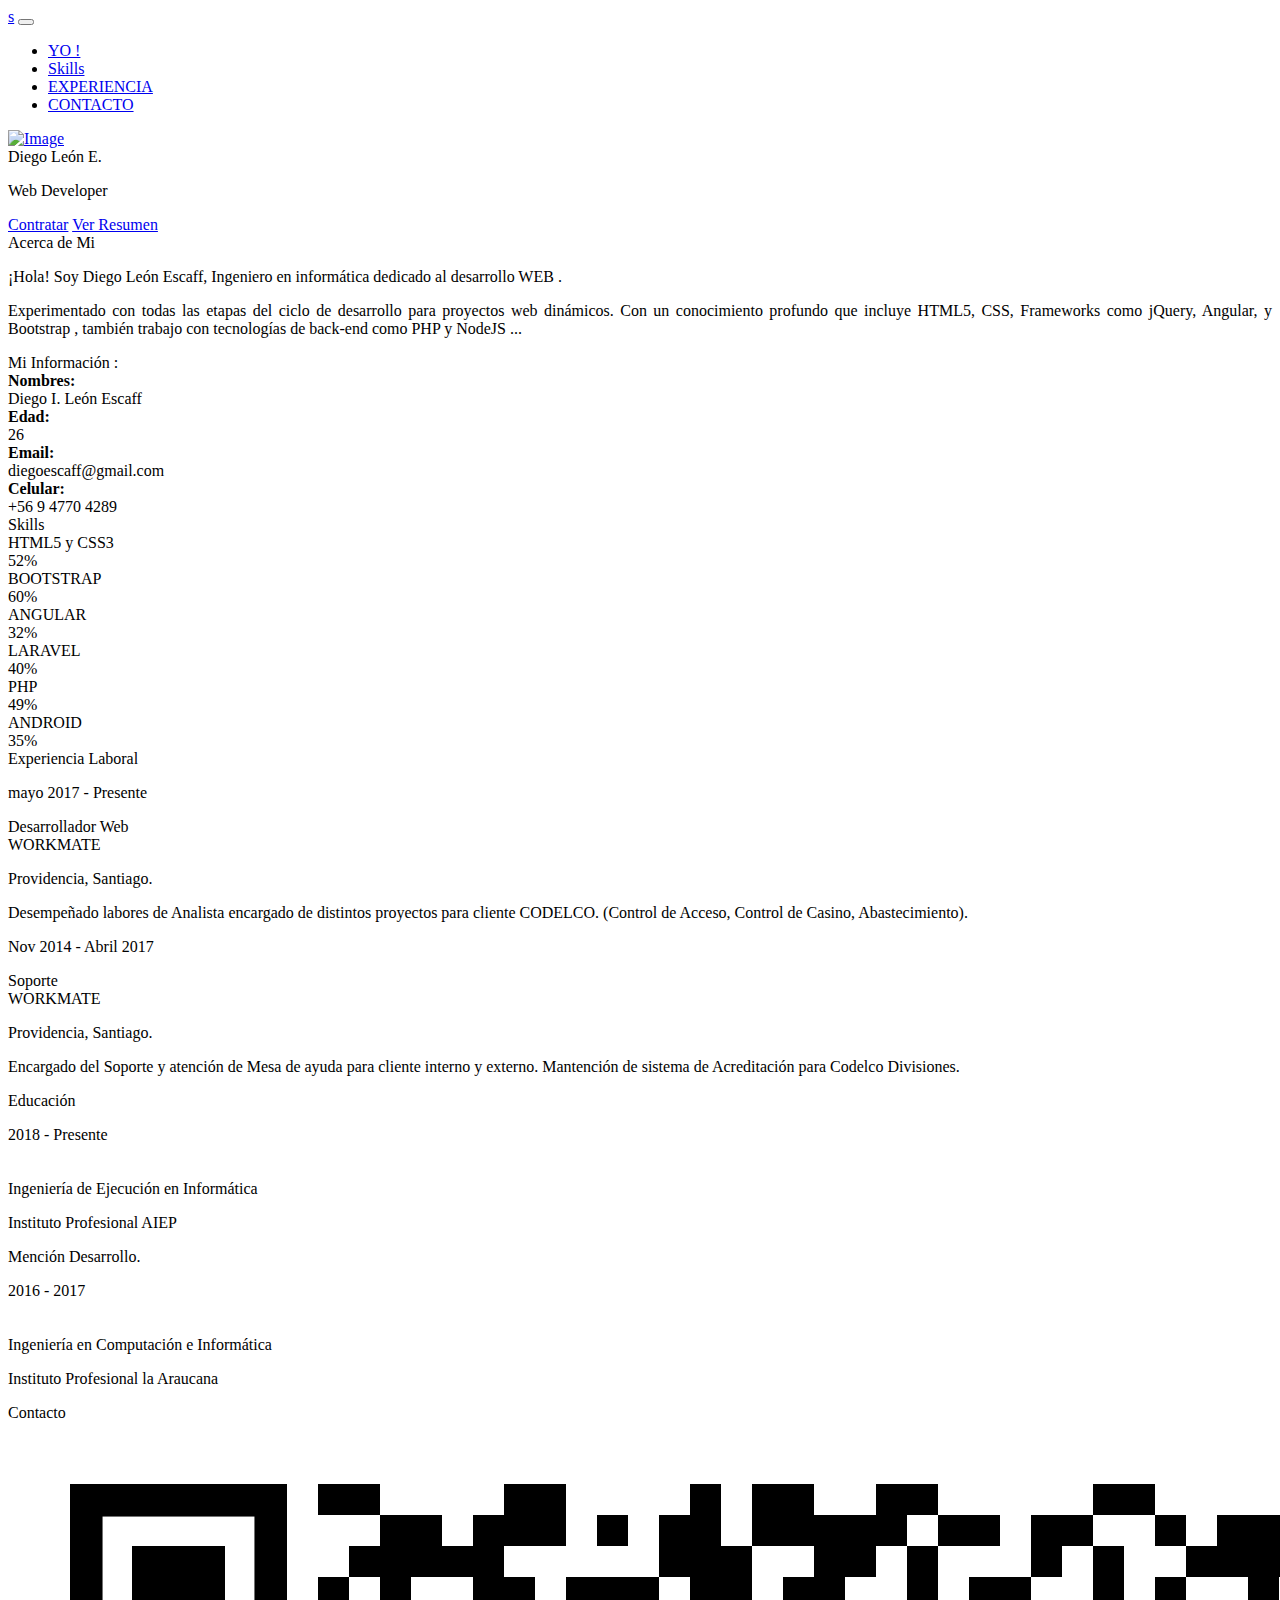
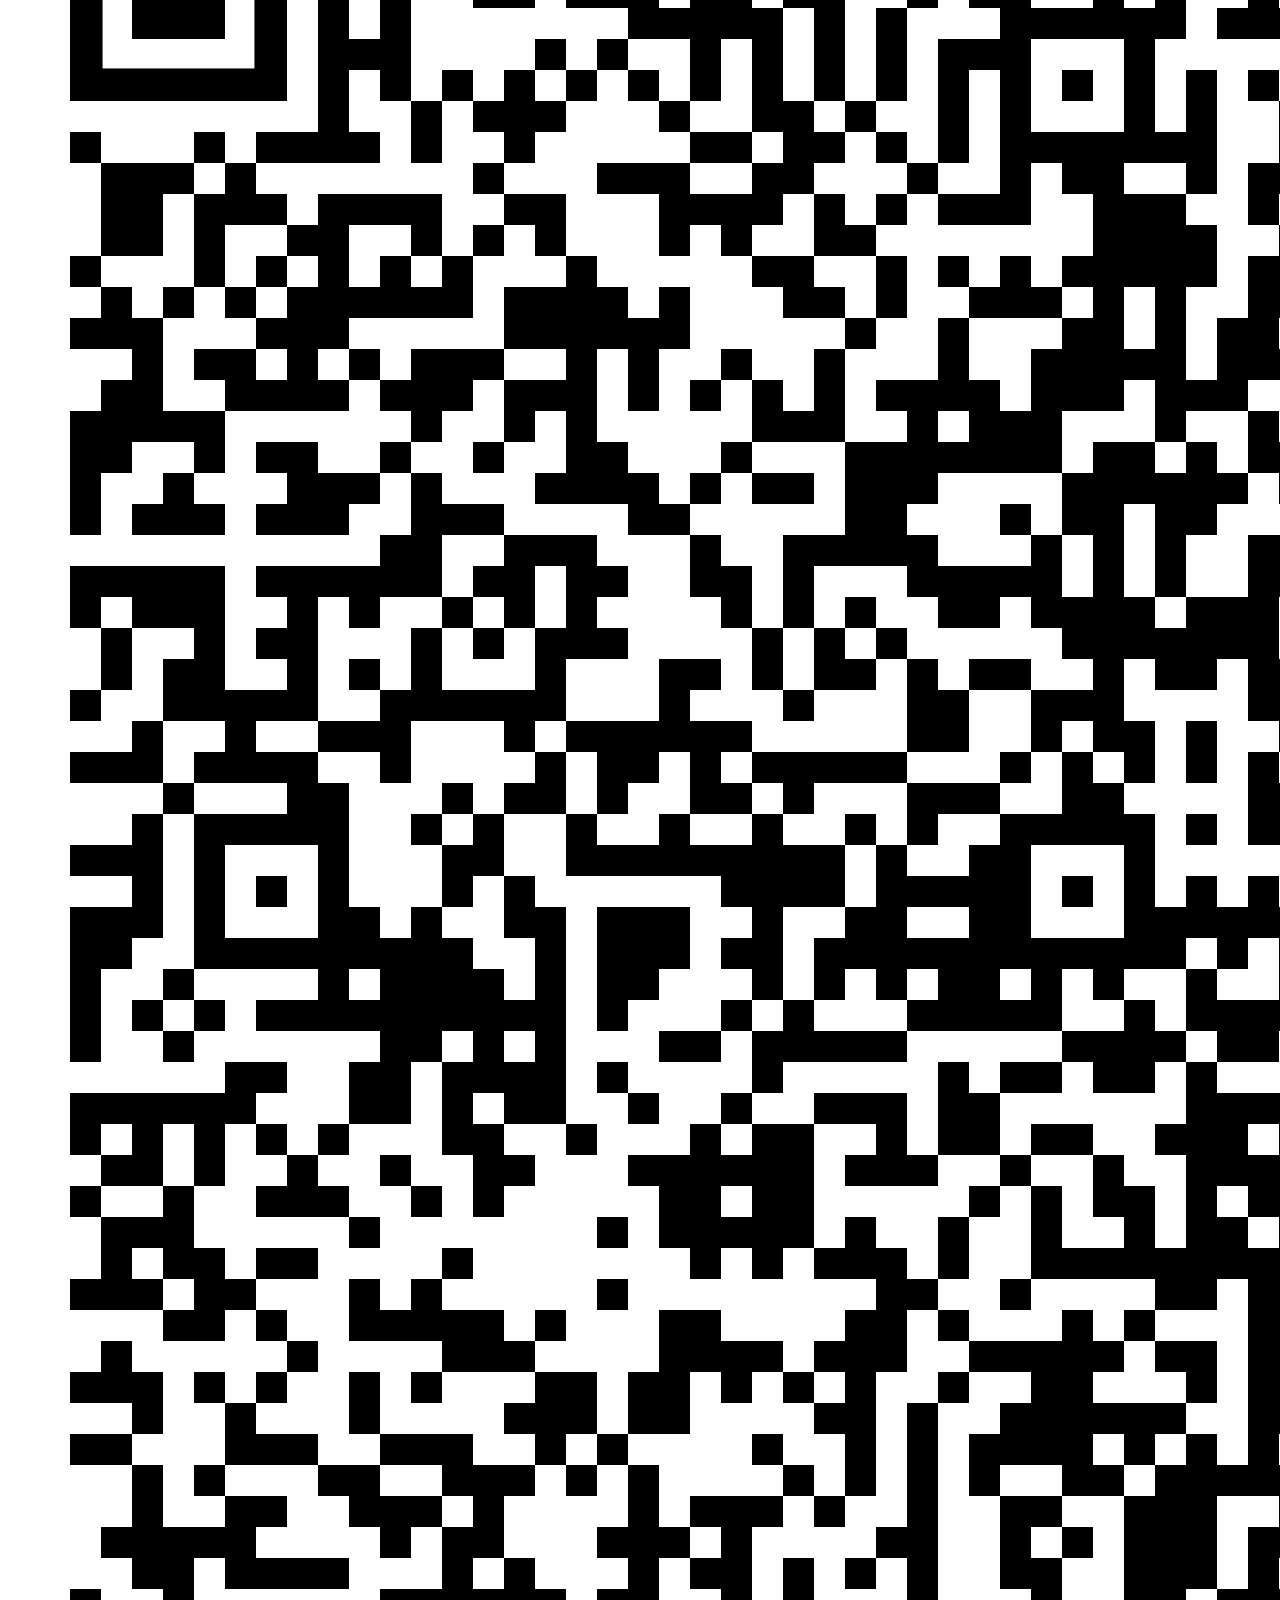
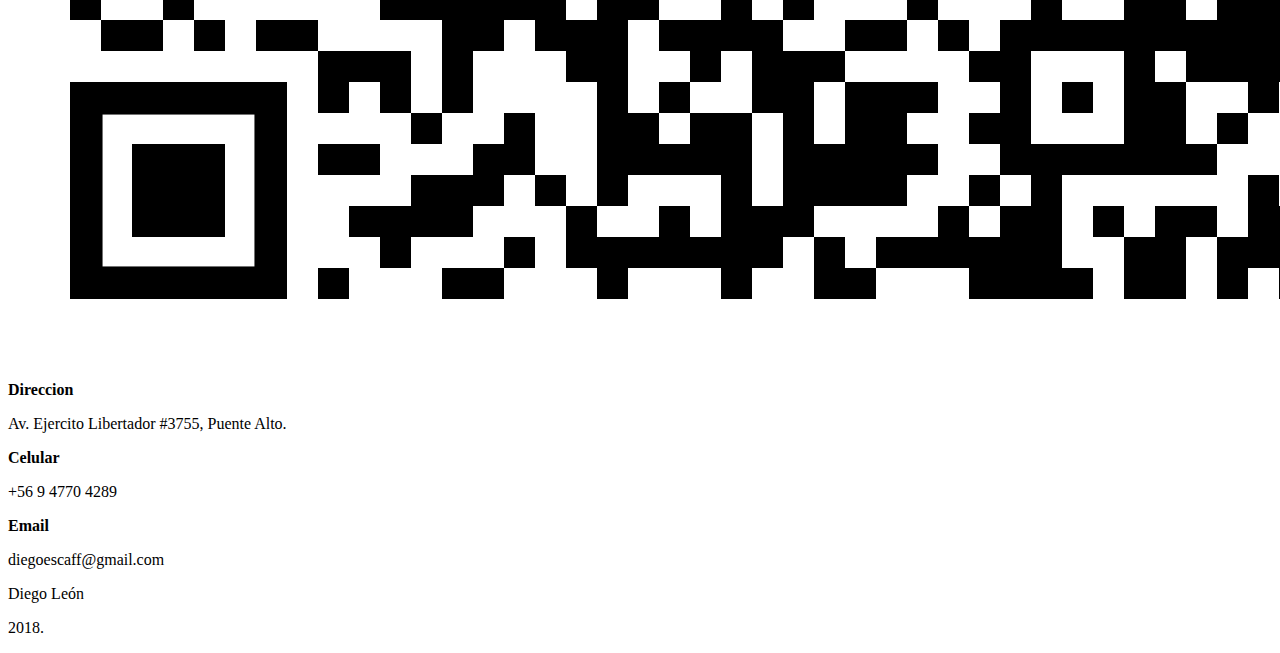
==== index.html @ 7987d1c8 "index" ====
<!DOCTYPE html>
<html lang="en-US">

<head>
  <meta charset="UTF-8">
  <meta http-equiv="X-UA-Compatible" content="IE=edge">
  <meta name="viewport" content="width=device-width, initial-scale=1">
  <title>DIEGO LEON - CV </title>
  <meta name="description" content="Creative CV is a HTML resume template for professionals. Built with Bootstrap 4, Now UI Kit and FontAwesome, this modern and responsive design template is perfect to showcase your portfolio, skils and experience."
  />
  <link href="https://fonts.googleapis.com/css?family=Montserrat:400,700,200" rel="stylesheet">
  <link rel="stylesheet" href="https://use.fontawesome.com/releases/v5.3.1/css/all.css" integrity="sha384-mzrmE5qonljUremFsqc01SB46JvROS7bZs3IO2EmfFsd15uHvIt+Y8vEf7N7fWAU"
    crossorigin="anonymous">
  <link href="https://maxcdn.bootstrapcdn.com/font-awesome/latest/css/font-awesome.min.css" rel="stylesheet">
  <link href="css/aos.css" rel="stylesheet">
  <link href="css/bootstrap.min.css" rel="stylesheet">
  <link href="styles/main.css" rel="stylesheet">

</head>

<body id="top">
    <header>
        <div class="profile-page sidebar-collapse">
          <nav class="navbar navbar-expand-lg fixed-top navbar-transparent bg-primary" color-on-scroll="400">
            <div class="container">
              <div class="navbar-translate"><a class="navbar-brand" href="#" rel="tooltip">s</a>
                <button class="navbar-toggler navbar-toggler" type="button" data-toggle="collapse" data-target="#navigation" aria-controls="navigation" aria-expanded="false" aria-label="Toggle navigation"><span class="navbar-toggler-bar bar1"></span><span class="navbar-toggler-bar bar2"></span><span class="navbar-toggler-bar bar3"></span></button>
              </div>
              <div class="collapse navbar-collapse justify-content-end" id="navigation">
                <ul class="navbar-nav">
              <li class="nav-item"><a class="nav-link smooth-scroll" href="#about">YO !</a></li>
              <li class="nav-item"><a class="nav-link smooth-scroll" href="#skill">Skills</a></li>
              <li class="nav-item"><a class="nav-link smooth-scroll" href="#experience">EXPERIENCIA</a></li>
              <li class="nav-item"><a class="nav-link smooth-scroll" href="#contact">CONTACTO</a></li>
            </ul>
          </div>
        </div>
      </nav>
    </div>
  </header>
  <div class="page-content">
    <div>
      <div class="profile-page">
        <div class="wrapper">
          <div class="page-header page-header-small" filter-color="green">
            <div class="page-header-image" data-parallax="true" style="background-image: url('images/cc-bg-1.jpg');"></div>
            <div class="container">
              <div class="content-center">
                <div class="cc-profile-image"><a href="#"><img src="images/anthony.jpg" alt="Image" /></a></div>
                <div class="h2 title">Diego León E.</div>
                <p class="category text-white">Web Developer</p>
                <a class="btn btn-info smooth-scroll mr-2" href="#contact" data-aos="zoom-in" data-aos-anchor="data-aos-anchor">Contratar</a>
                <a class="btn btn-default" href="CV.pdf" data-aos="zoom-in" data-aos-anchor="data-aos-anchor">Ver Resumen</a>

              </div>
            </div>
            <div class="section">
              <div class="container">
                <div class="button-container">
                  <a class="btn btn-default btn-round btn-lg btn-icon" href="#" rel="tooltip" title="Sigueme en Facebook">
                    <i class="fa fa-facebook"></i></a>
                  <a class="btn btn-default btn-round btn-lg btn-icon" href="#" rel="tooltip" title="Sigueme en Twitter">
                    <i class="fa fa-twitter"></i></a>
                  <a class="btn btn-default btn-round btn-lg btn-icon" href="#" rel="tooltip" title="Sigueme en GitHub+"><i
                      class="fa fa-github fa-2x"></i></a>
                  <a class="btn btn-default btn-round btn-lg btn-icon" href="#" rel="tooltip" title="Sigueme en Linkedin">
                    <i class="fa fa-linkedin fa-2x"></i></a></div>
              </div>
            </div>
          </div>
        </div>
      </div>
      <div class="section" id="about">
        <div class="container">
          <div class="card" data-aos="fade-up" data-aos-offset="10">
            <div class="row">
              <div class="col-lg-6 col-md-12">
                <div class="card-body">
                  <div class="h4 mt-0 title" alia>Acerca de Mi</div>
                  <p ALIGN="justify">¡Hola! Soy Diego León Escaff, Ingeniero en informática dedicado al desarrollo WEB .</p>
                  <p ALIGN="justify">Experimentado con todas las etapas del ciclo de desarrollo para proyectos web dinámicos.
                    Con un conocimiento profundo que incluye HTML5, CSS, Frameworks como jQuery, Angular, y Bootstrap , también
                    trabajo con tecnologías de back-end como PHP y NodeJS ...
                    <!--<a href="https://templateflip.com/templates/creative-cv/" target="_blank">Ver </a></p>-->
                </div>
              </div>
              <div class="col-lg-6 col-md-12">
                <div class="card-body">
                  <div class="h4 mt-0 title">Mi Información : </div>
                 
                    <div class="row mt-3">
                        <div class="col-sm-4"><strong class="text-uppercase">Nombres:</strong></div>
                        <div class="col-sm-8">Diego I. León Escaff</div>
                      </div>
                  <div class="row mt-3">
                    <div class="col-sm-4"><strong class="text-uppercase">Edad:</strong></div>
                    <div class="col-sm-8">26</div>
                  </div>
                  <div class="row mt-3">
                    <div class="col-sm-4"><strong class="text-uppercase">Email:</strong></div>
                    <div class="col-sm-8">diegoescaff@gmail.com</div>
                  </div>
                  <div class="row mt-3">
                    <div class="col-sm-4"><strong class="text-uppercase">Celular:</strong></div>
                    <div class="col-sm-8">+56 9 4770 4289</div>
                  </div>
              
                </div>
              </div>
            </div>
          </div>
        </div>
      </div>
      <div class="section" id="skill">
        <div class="container">
          <div class="h4 text-center mb-4 title"> Skills</div>
          <div class="card" data-aos="fade-up" data-aos-anchor-placement="top-bottom">
            <div class="card-body">
              <div class="row">
                <div class="col-md-6">
                  <div class="progress-container progress-info"><span class="progress-badge">HTML5 y CSS3</span>
                    <div class="progress">
                      <div class="progress-bar progress-bar-info" data-aos="progress-full" data-aos-offset="10" data-aos-duration="2000" role="progressbar"
                        aria-valuenow="60" aria-valuemin="0" aria-valuemax="100" style="width: 52%;"></div><span
                        class="progress-value">52%</span>
                    </div>
                  </div>
                </div>
                <div class="col-md-6">
                  <div class="progress-container progress-info"><span class="progress-badge">BOOTSTRAP</span>
                    <div class="progress">
                      <div class="progress-bar progress-bar-info" data-aos="progress-full" data-aos-offset="10" data-aos-duration="2000" role="progressbar"
                        aria-valuenow="60" aria-valuemin="0" aria-valuemax="100" style="width: 60%;"></div><span
                        class="progress-value">60%</span>
                    </div>
                  </div>
                </div>
              </div>
              <div class="row">
                <div class="col-md-6">
                  <div class="progress-container progress-info"><span class="progress-badge">ANGULAR</span>
                    <div class="progress">
                      <div class="progress-bar progress-bar-info" data-aos="progress-full" data-aos-offset="10" data-aos-duration="2000" role="progressbar"
                        aria-valuenow="60" aria-valuemin="0" aria-valuemax="100" style="width: 32%;"></div><span
                        class="progress-value">32%</span>
                    </div>
                  </div>
                </div>
                <div class="col-md-6">
                  <div class="progress-container progress-info"><span class="progress-badge">LARAVEL</span>
                    <div class="progress">
                      <div class="progress-bar progress-bar-primary" data-aos="progress-full" data-aos-offset="10" data-aos-duration="2000" role="progressbar"
                        aria-valuenow="60" aria-valuemin="0" aria-valuemax="100" style="width: 40%;"></div><span
                        class="progress-value">40%</span>
                    </div>
                  </div>
                </div>
              </div>
              <div class="row">
                <div class="col-md-6">
                  <div class="progress-container progress-info"><span class="progress-badge">PHP</span>
                    <div class="progress">
                      <div class="progress-bar progress-bar-primary" data-aos="progress-full" data-aos-offset="10" data-aos-duration="2000" role="progressbar"
                        aria-valuenow="60" aria-valuemin="0" aria-valuemax="100" style="width: 49%;"></div><span
                        class="progress-value">49%</span>
                    </div>
                  </div>
                </div>
                <div class="col-md-6">
                  <div class="progress-container progress-info"><span class="progress-badge">ANDROID</span>
                    <div class="progress">
                      <div class="progress-bar progress-bar-primary" data-aos="progress-full" data-aos-offset="10" data-aos-duration="2000" role="progressbar"
                        aria-valuenow="60" aria-valuemin="0" aria-valuemax="100" style="width: 35%;"></div><span
                        class="progress-value">35%</span>
                    </div>
                  </div>
                </div>
              </div>
            </div>
          </div>
        </div>
      </div>
      <!-- <div class="section" id="portfolio">
        <div class="container">
          <div class="row">
            <div class="col-md-6 ml-auto mr-auto">
              <div class="h4 text-center mb-4 title">Portfolio</div>
              <div class="nav-align-center">
                <ul class="nav nav-pills nav-pills-primary" role="tablist">
                  <li class="nav-item"><a class="nav-link active" data-toggle="tab" href="#web-development" role="tablist"><i
                        class="fa fa-laptop" aria-hidden="true"></i></a></li>
                  <li class="nav-item"><a class="nav-link" data-toggle="tab" href="#graphic-design" role="tablist"><i class="fa fa-picture-o"
                        aria-hidden="true"></i></a></li>
                  <li class="nav-item"><a class="nav-link" data-toggle="tab" href="#Photography" role="tablist"><i class="fa fa-camera"
                        aria-hidden="true"></i></a></li>
                </ul>
              </div>
            </div>
          </div>
          <div class="tab-content gallery mt-5">
            <div class="tab-pane active" id="web-development">
              <div class="ml-auto mr-auto">
                <div class="row">
                  <div class="col-md-6">
                    <div class="cc-porfolio-image img-raised" data-aos="fade-up" data-aos-anchor-placement="top-bottom"><a
                        href="#web-development">
                        <figure class="cc-effect"><img src="images/project-1.jpg" alt="Image" />
                          <figcaption>
                            <div class="h4">Recent Project</div>
                            <p ALIGN="justify" >Web Development</p>
                          </figcaption>
                        </figure></a></div>
                    <div class="cc-porfolio-image img-raised" data-aos="fade-up" data-aos-anchor-placement="top-bottom"><a
                        href="#web-development">
                        <figure class="cc-effect"><img src="images/project-2.jpg" alt="Image" />
                          <figcaption>
                            <div class="h4">Startup Project</div>
                            <p ALIGN="justify" >Web Development</p>
                          </figcaption>
                        </figure></a></div>
                  </div>
                  <div class="col-md-6">
                    <div class="cc-porfolio-image img-raised" data-aos="fade-up" data-aos-anchor-placement="top-bottom"><a
                        href="#web-development">
                        <figure class="cc-effect"><img src="images/project-3.jpg" alt="Image" />
                          <figcaption>
                            <div class="h4">Food Order Project</div>
                            <p ALIGN="justify" >Web Development</p>
                          </figcaption>
                        </figure></a></div>
                    <div class="cc-porfolio-image img-raised" data-aos="fade-up" data-aos-anchor-placement="top-bottom"><a
                        href="#web-development">
                        <figure class="cc-effect"><img src="images/project-4.jpg" alt="Image" />
                          <figcaption>
                            <div class="h4">Web Advertising Project</div>
                            <p ALIGN="justify" >Web Development</p>
                          </figcaption>
                        </figure></a></div>
                  </div>
                </div>
              </div>
            </div>
            <div class="tab-pane" id="graphic-design" role="tabpanel">
              <div class="ml-auto mr-auto">
                <div class="row">
                  <div class="col-md-6">
                    <div class="cc-porfolio-image img-raised" data-aos="fade-up" data-aos-anchor-placement="top-bottom"><a
                        href="#graphic-design">
                        <figure class="cc-effect"><img src="images/graphic-design-1.jpg" alt="Image" />
                          <figcaption>
                            <div class="h4">Triangle Pattern</div>
                            <p ALIGN="justify" >Graphic Design</p>
                          </figcaption>
                        </figure></a></div>
                    <div class="cc-porfolio-image img-raised" data-aos="fade-up" data-aos-anchor-placement="top-bottom"><a
                        href="#graphic-design">
                        <figure class="cc-effect"><img src="images/graphic-design-2.jpg" alt="Image" />
                          <figcaption>
                            <div class="h4">Abstract Umbrella</div>
                            <p ALIGN="justify" >Graphic Design</p>
                          </figcaption>
                        </figure></a></div>
                  </div>
                  <div class="col-md-6">
                    <div class="cc-porfolio-image img-raised" data-aos="fade-up" data-aos-anchor-placement="top-bottom"><a
                        href="#graphic-design">
                        <figure class="cc-effect"><img src="images/graphic-design-3.jpg" alt="Image" />
                          <figcaption>
                            <div class="h4">Cube Surface Texture</div>
                            <p ALIGN="justify" >Graphic Design</p>
                          </figcaption>
                        </figure></a></div>
                    <div class="cc-porfolio-image img-raised" data-aos="fade-up" data-aos-anchor-placement="top-bottom"><a
                        href="#graphic-design">
                        <figure class="cc-effect"><img src="images/graphic-design-4.jpg" alt="Image" />
                          <figcaption>
                            <div class="h4">Abstract Line</div>
                            <p ALIGN="justify" >Graphic Design</p>
                          </figcaption>
                        </figure></a></div>
                  </div>
                </div>
              </div>
            </div>
            <div class="tab-pane" id="Photography" role="tabpanel">
              <div class="ml-auto mr-auto">
                <div class="row">
                  <div class="col-md-6">
                    <div class="cc-porfolio-image img-raised" data-aos="fade-up" data-aos-anchor-placement="top-bottom"><a
                        href="#Photography">
                        <figure class="cc-effect"><img src="images/photography-1.jpg" alt="Image" />
                          <figcaption>
                            <div class="h4">Photoshoot</div>
                            <p ALIGN="justify" >Photography</p>
                          </figcaption>
                        </figure></a></div>
                    <div class="cc-porfolio-image img-raised" data-aos="fade-up" data-aos-anchor-placement="top-bottom"><a
                        href="#Photography">
                        <figure class="cc-effect"><img src="images/photography-3.jpg" alt="Image" />
                          <figcaption>
                            <div class="h4">Wedding Photoshoot</div>
                            <p ALIGN="justify" >Photography</p>
                          </figcaption>
                        </figure></a></div>
                  </div>
                  <div class="col-md-6">
                    <div class="cc-porfolio-image img-raised" data-aos="fade-up" data-aos-anchor-placement="top-bottom"><a
                        href="#Photography">
                        <figure class="cc-effect"><img src="images/photography-2.jpg" alt="Image" />
                          <figcaption>
                            <div class="h4">Beach Photoshoot</div>
                            <p ALIGN="justify" >Photography</p>
                          </figcaption>
                        </figure></a></div>
                    <div class="cc-porfolio-image img-raised" data-aos="fade-up" data-aos-anchor-placement="top-bottom"><a
                        href="#Photography">
                        <figure class="cc-effect"><img src="images/photography-4.jpg" alt="Image" />
                          <figcaption>
                            <div class="h4">Nature Photoshoot</div>
                            <p ALIGN="justify" >Photography</p>
                          </figcaption>
                        </figure></a></div>
                  </div>
                </div>
              </div>
            </div>
          </div>
        </div>
      </div>-->
      <div class="section" id="experience">
        <div class="container cc-experience">
          <div class="h4 text-center mb-4 title">Experiencia Laboral</div>
          <div class="card">
            <div class="row">
              <div class="col-md-3 bg-primary" data-aos="fade-right" data-aos-offset="50" data-aos-duration="500">
                <div class="card-body cc-experience-header">
                  <p ALIGN="justify" >mayo 2017 - Presente</p>
                  <div class="h5">Desarrollador Web</div>
                </div>
              </div>
              <div class="col-md-9" data-aos="fade-left" data-aos-offset="50" data-aos-duration="500">
                <div class="card-body">
                    <div class="h5">WORKMATE </div>
                    <p ALIGN="justify"> Providencia, Santiago.
                    </p>
                    <p ALIGN="justify">Desempeñado labores de Analista encargado de distintos proyectos para cliente CODELCO.
                        (Control de Acceso, Control de Casino, Abastecimiento).
                    </p>
                </div>
              </div>
            </div>
          </div>

          <div class="card">
            <div class="row">
              <div class="col-md-3 bg-primary" data-aos="fade-right" data-aos-offset="50" data-aos-duration="500">
                <div class="card-body cc-experience-header">
                  <p ALIGN="justify" >Nov 2014 - Abril 2017</p>
                  <div class="h5">Soporte</div>
                </div>
              </div>
              <div class="col-md-9" data-aos="fade-left" data-aos-offset="50" data-aos-duration="500">
                <div class="card-body">
                  <div class="h5">WORKMATE </div>
                  <p ALIGN="justify" > Providencia, Santiago.
                  </p>
                  <p ALIGN="justify" >Encargado del Soporte y atención de Mesa de ayuda para cliente interno y externo. Mantención
                      de sistema de Acreditación para Codelco Divisiones.
                  </p>
                </div>
              </div>
            </div>
          </div>

         
        </div>
      </div>

      <div class="section">
        <div class="container cc-education">
          <div class="h4 text-center mb-4 title">Educación</div>

          <div class="card">
              <div class="row">
                <div class="col-md-3 bg-primary" data-aos="fade-right" data-aos-offset="50" data-aos-duration="500">
                  <div class="card-body cc-education-header">
                    <p ALIGN="justify" ></p>
                    <div class="h5">2018 - Presente</div>
                  </div>
                </div>
                <div class="col-md-9" data-aos="fade-left" data-aos-offset="50" data-aos-duration="500">
                  <div class="card-body">
                    <br><br>
                    <div class="h5">Ingeniería de Ejecución en
                        Informática</div>
                    <p class="category">Instituto Profesional AIEP </p>
                    <p ALIGN="justify" > Mención Desarrollo.
                    </p>
                  </div>
                </div>
              </div>
            </div>
         
          <div class="card">
            <div class="row">
              <div class="col-md-3 bg-primary" data-aos="fade-right" data-aos-offset="50" data-aos-duration="500">
                <div class="card-body cc-education-header">
                  <p ALIGN="justify" ></p>
                  <div class="h5">2016 - 2017</div>
                </div>
              </div>
              <div class="col-md-9" data-aos="fade-left" data-aos-offset="50" data-aos-duration="500">
                <div class="card-body">
                  <br><br>
                  <div class="h5">Ingeniería en Computación
                      e Informática</div>
                  <p class="category">Instituto Profesional la
                      Araucana</p>
                  <p ALIGN="justify" >
                  </p>
                </div>
              </div>
            </div>
          </div>

     
        </div>
      </div>
      <!--
      <div class="section" id="reference">
        <div class="container cc-reference">
          <div class="h4 mb-4 text-center title">References</div>
          <div class="card" data-aos="zoom-in">
            <div class="carousel slide" id="cc-Indicators" data-ride="carousel">
              <ol class="carousel-indicators">
                <li class="active" data-target="#cc-Indicators" data-slide-to="0"></li>
                <li data-target="#cc-Indicators" data-slide-to="1"></li>
                <li data-target="#cc-Indicators" data-slide-to="2"></li>
              </ol>
              <div class="carousel-inner">
                <div class="carousel-item active">
                  <div class="row">
                    <div class="col-lg-2 col-md-3 cc-reference-header"><img src="images/reference-image-1.jpg" alt="Image"
                      />
                      <div class="h5 pt-2">Aiyana</div>
                      <p class="category">CEO / WEBM</p>
                    </div>
                    <div class="col-lg-10 col-md-9">
                      <p ALIGN="justify" > Habitasse venenatis commodo tempor eleifend arcu sociis sollicitudin ante pulvinar ad, est porta
                        cras erat ullamcorper volutpat metus duis platea convallis, tortor primis ac quisque etiam luctus
                        nisl nullam fames. Ligula purus suscipit tempus nascetur curabitur donec nam ullamcorper, laoreet
                        nullam mauris dui aptent facilisis neque elementum ac, risus semper felis parturient fringilla rhoncus
                        eleifend.</p>
                    </div>
                  </div>
                </div>
                <div class="carousel-item">
                  <div class="row">
                    <div class="col-lg-2 col-md-3 cc-reference-header"><img src="images/reference-image-2.jpg" alt="Image"
                      />
                      <div class="h5 pt-2">Braiden</div>
                      <p class="category">CEO / Creativem</p>
                    </div>
                    <div class="col-lg-10 col-md-9">
                      <p ALIGN="justify" > Habitasse venenatis commodo tempor eleifend arcu sociis sollicitudin ante pulvinar ad, est porta
                        cras erat ullamcorper volutpat metus duis platea convallis, tortor primis ac quisque etiam luctus
                        nisl nullam fames. Ligula purus suscipit tempus nascetur curabitur donec nam ullamcorper, laoreet
                        nullam mauris dui aptent facilisis neque elementum ac, risus semper felis parturient fringilla rhoncus
                        eleifend.</p>
                    </div>
                  </div>
                </div>
                <div class="carousel-item">
                  <div class="row">
                    <div class="col-lg-2 col-md-3 cc-reference-header"><img src="images/reference-image-3.jpg" alt="Image"
                      />
                      <div class="h5 pt-2">Alexander</div>
                      <p class="category">CEO / Webnote</p>
                    </div>
                    <div class="col-lg-10 col-md-9">
                      <p ALIGN="justify" > Habitasse venenatis commodo tempor eleifend arcu sociis sollicitudin ante pulvinar ad, est porta
                        cras erat ullamcorper volutpat metus duis platea convallis, tortor primis ac quisque etiam luctus
                        nisl nullam fames. Ligula purus suscipit tempus nascetur curabitur donec nam ullamcorper, laoreet
                        nullam mauris dui aptent facilisis neque elementum ac, risus semper felis parturient fringilla rhoncus
                        eleifend.</p>
                    </div>
                  </div>
                </div>
              </div>
            </div>
          </div>
        </div>
      </div>
      -->
      <div class="section" id="contact">
        <div class="cc-contact-information" style="background-image: url('images/staticmap.png');">
          <div class="container">
            <div class="cc-contact">
              <div class="row">
                <div class="col-md-9">
                  <div class="card mb-0" data-aos="zoom-in">
                    <div class="h4 text-center title">Contacto</div>
                    <div class="row">
                      <div class="col-md-6">
                        <div class="card-body">
                           
                       <!--   <form action="https://formspree.io/your@email.com" method="POST">
                            <div class="p pb-3"><strong>Feel free to contact me </strong></div>
                            <div class="row mb-3">
                              <div class="col">
                                <div class="input-group"><span class="input-group-addon"><i class="fa fa-user-circle"></i></span>
                                  <input class="form-control" type="text" name="name" placeholder="Nombre" required="required" />
                                </div>
                              </div>
                            </div>
                            <div class="row mb-3">
                              <div class="col">
                                <div class="input-group"><span class="input-group-addon"><i class="fa fa-file-text"></i></span>
                                  <input class="form-control" type="text" name="Asunto" placeholder="Asunto" required="required" />
                                </div>
                              </div>
                            </div>
                            <div class="row mb-3">
                              <div class="col">
                                <div class="input-group"><span class="input-group-addon"><i class="fa fa-envelope"></i></span>
                                  <input class="form-control" type="email" name="_replyto" placeholder="E-mail" required="required" />
                                </div>
                              </div>
                            </div>
                            <div class="row mb-3">
                              <div class="col">
                                <div class="form-group">
                                  <textarea class="form-control" name="Mensaje" placeholder="Tu Mensaje" required="required"></textarea>
                                </div>
                              </div>
                            </div>
                            <div class="row">
                              <div class="col">
                                <button class="btn btn-info" type="submit">Send</button>
                              </div>
                            </div>
                          </form>
                        </div>
                      </div>-->
                      <img src="images/qr-code (3).png" alt="..." class="img-thumbnail">
                        </div>
                      </div>
                      <div class="col-md-6">
                        <div class="card-body">
                          <p class="mb-0"><strong>Direccion </strong></p>
                          <p class="pb-2">Av. Ejercito Libertador #3755, Puente Alto.</p>
                          <p class="mb-0"><strong>Celular</strong></p>
                          <p class="pb-2">+56 9 4770 4289</p>
                          <p class="mb-0"><strong>Email</strong></p>
                          <p ALIGN="justify" >diegoescaff@gmail.com</p>
                        </div>
                      </div>
                    </div>
                  </div>
                </div>
              </div>
            </div>
          </div>
        </div>
      </div>
    </div>
  </div>
  <footer class="footer">
    <div class="container text-center">
      <a class="cc-facebook btn btn-link" href="#"><i class="fa fa-facebook fa-2x " aria-hidden="true"></i></a>
      <a class="cc-twitter btn btn-link " href="#"><i class="fa fa-twitter fa-2x " aria-hidden="true"></i></a>
      <a class="cc-google-plus btn btn-link" href="#"><i class="fa fa-google-plus fa-2x" aria-hidden="true"></i></a>
      <a class="cc-instagram btn btn-link" href="#"><i class="fa fa-instagram fa-2x " aria-hidden="true"></i></a>
    </div>
    <div class="h4 title text-center">Diego León</div>
    <div class="text-center text-muted">
      <p ALIGN="justify" >2018.</p>
    </div>
  </footer>
  <script src="js/core/jquery.3.2.1.min.js"></script>
  <script src="js/core/popper.min.js"></script>
  <script src="js/core/bootstrap.min.js"></script>
  <script src="js/now-ui-kit.js?v=1.1.0"></script>
  <script src="js/aos.js"></script>
  <script src="scripts/main.js"></script>
</body>

</html>
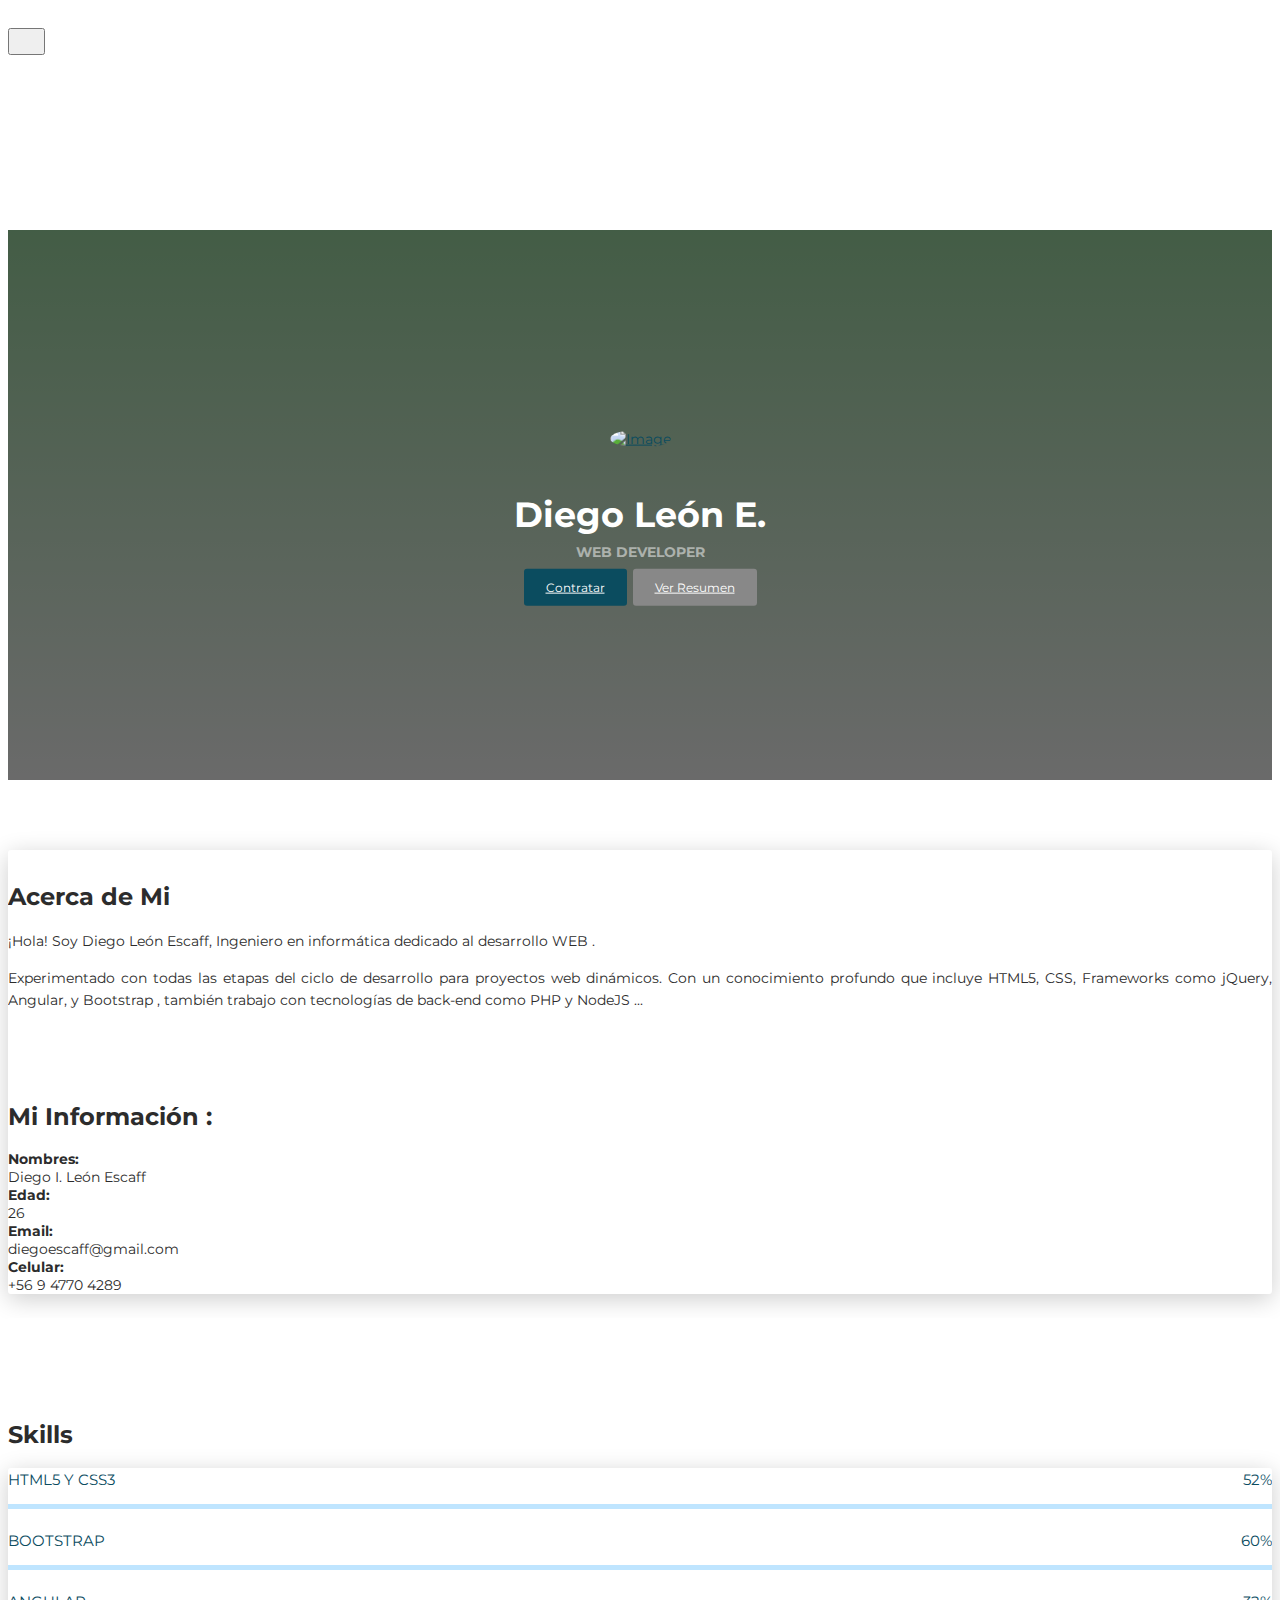
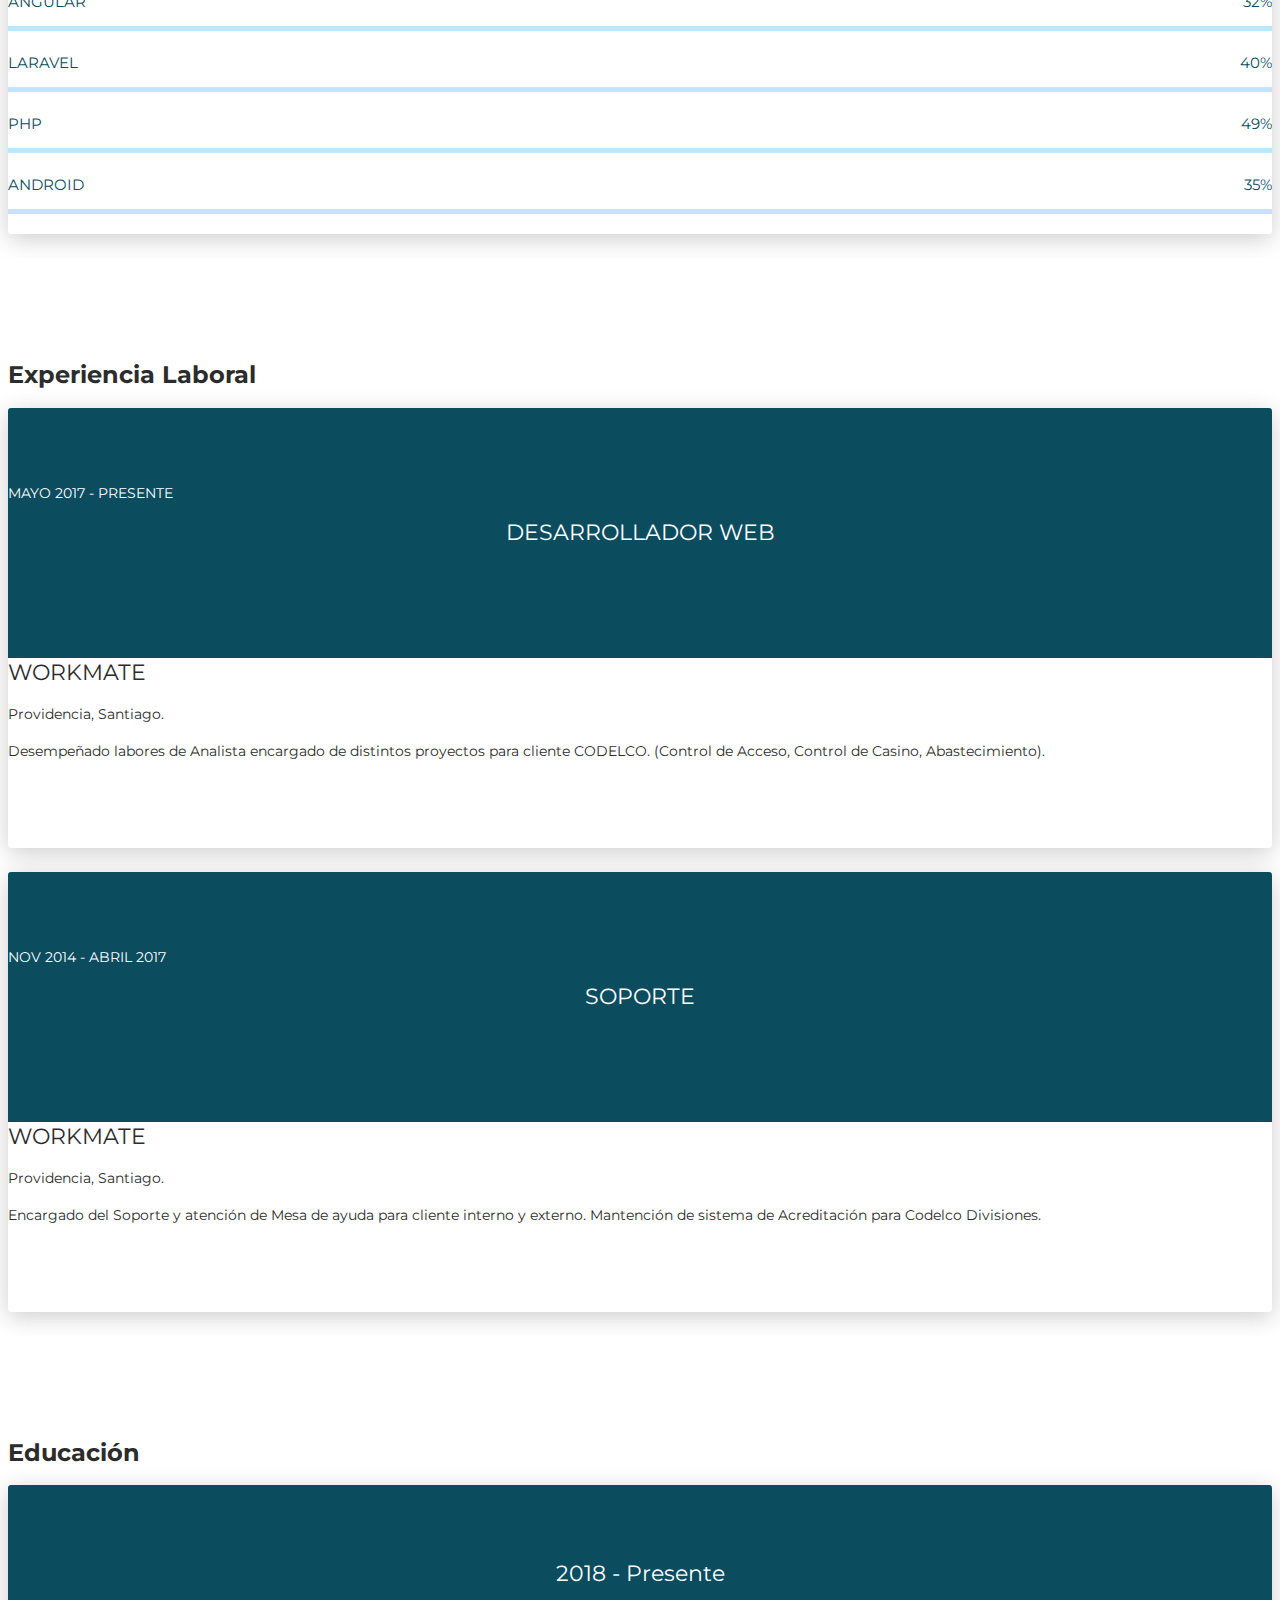
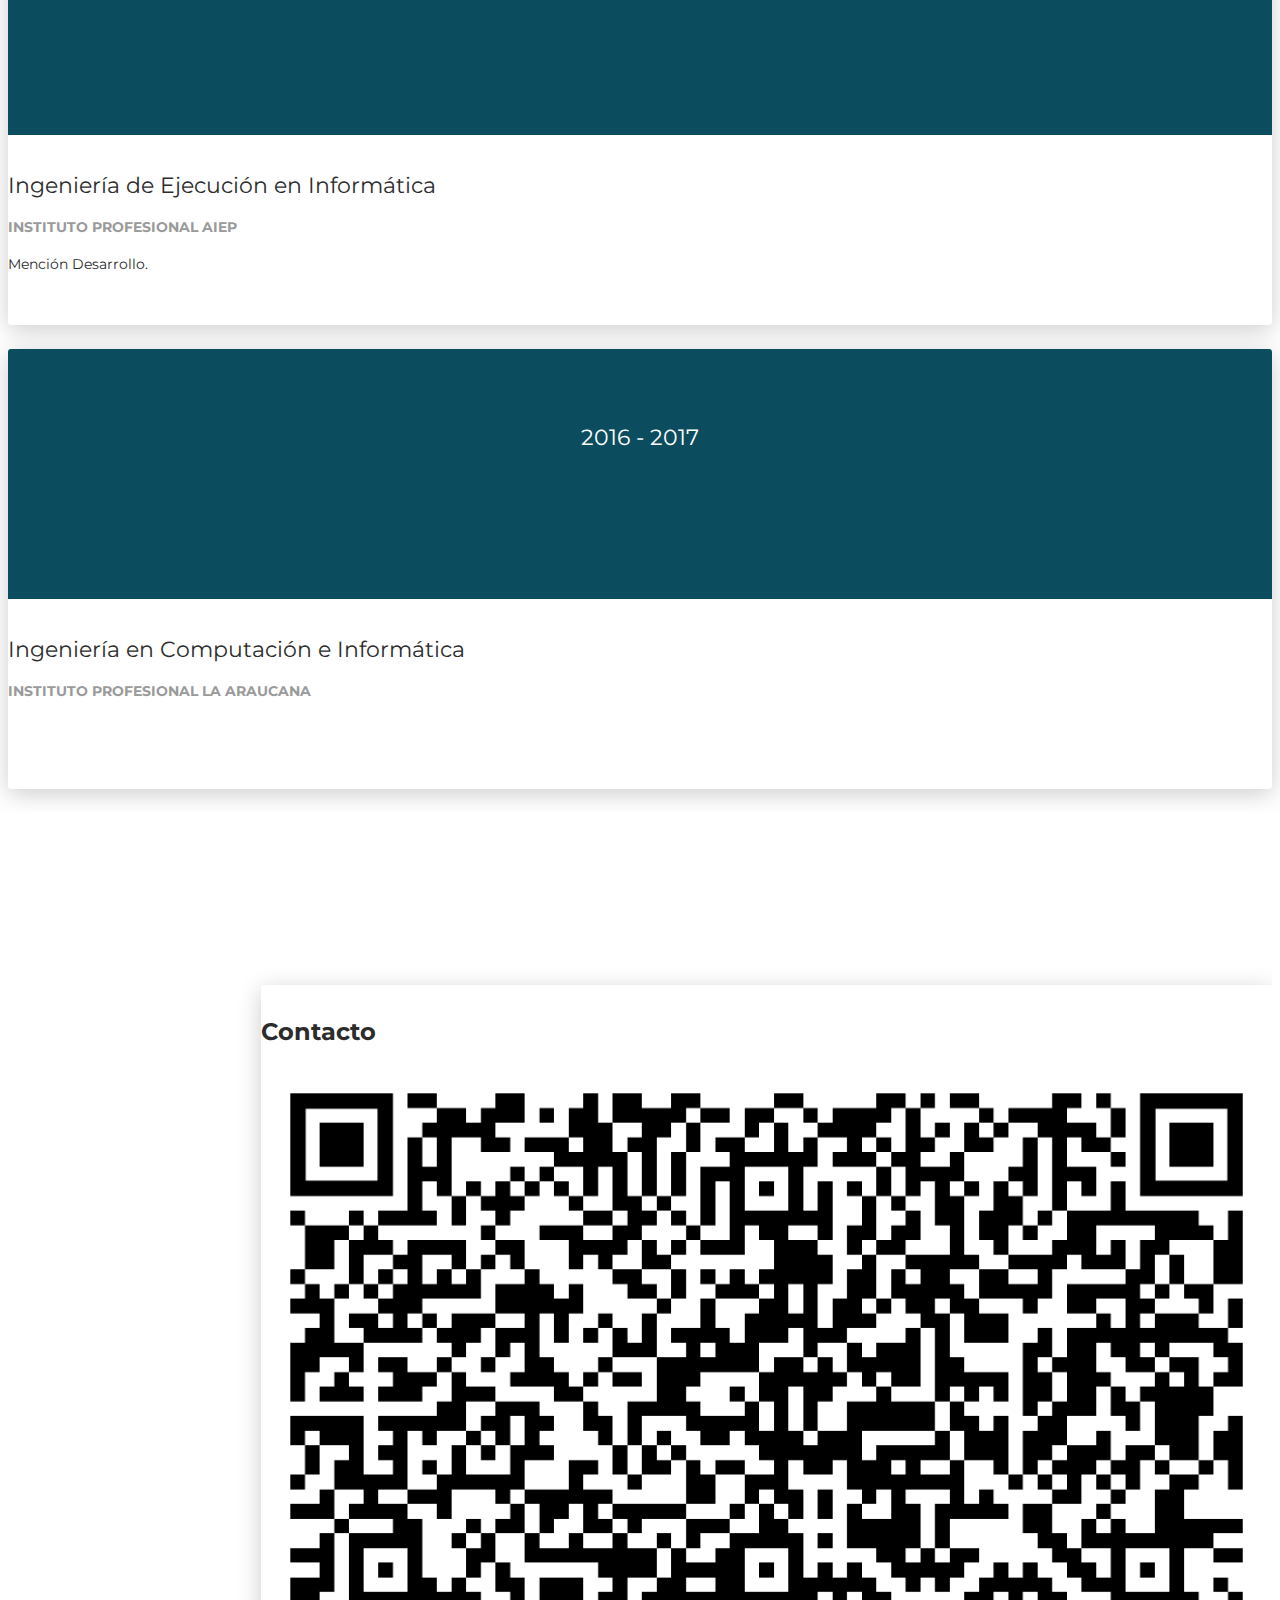
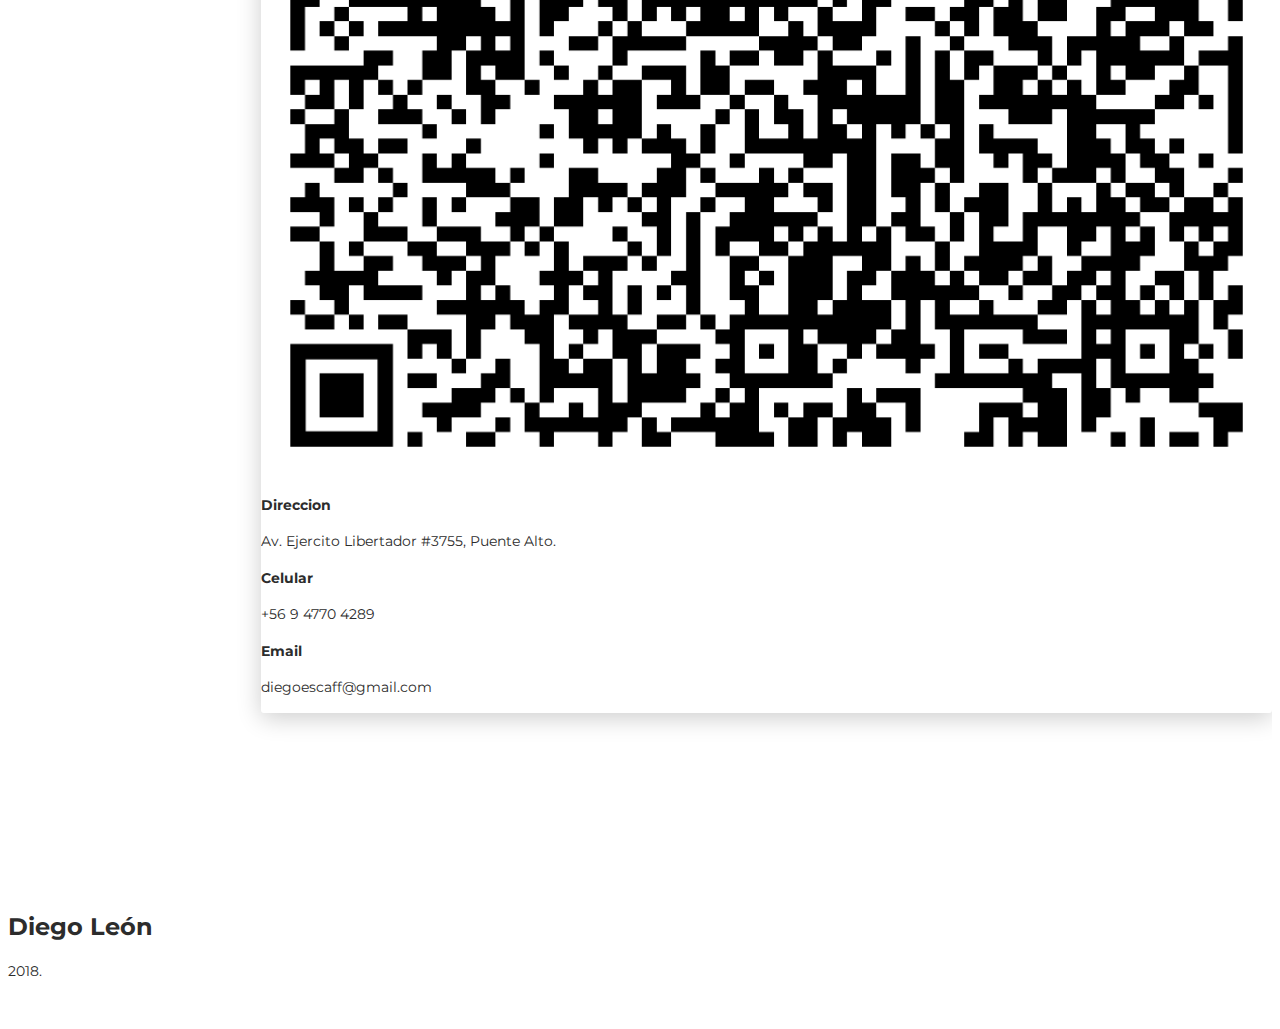
==== commit ae71051b: "s" ====
--- a/index.html
+++ b/index.html
@@ -21,9 +21,9 @@
 <body id="top">
     <header>
         <div class="profile-page sidebar-collapse">
-          <nav class="navbar navbar-expand-lg fixed-top navbar-transparent bg-primary" color-on-scroll="400">
+          <nav class="navbar navbar-expand-lg fixed-top navbar-transparent bg-primary " color-on-scroll="400">
             <div class="container">
-              <div class="navbar-translate"><a class="navbar-brand" href="#" rel="tooltip">s</a>
+              <div class="navbar-translate"><a class="navbar-brand" href="#" rel="tooltip"><i class="fas fa-spinner fas-lg fa-spin"></i></a>
                 <button class="navbar-toggler navbar-toggler" type="button" data-toggle="collapse" data-target="#navigation" aria-controls="navigation" aria-expanded="false" aria-label="Toggle navigation"><span class="navbar-toggler-bar bar1"></span><span class="navbar-toggler-bar bar2"></span><span class="navbar-toggler-bar bar3"></span></button>
               </div>
               <div class="collapse navbar-collapse justify-content-end" id="navigation">
--- a/styles/main.css
+++ b/styles/main.css
@@ -0,0 +1,7250 @@
+
+.bootstrap-switch {
+  display: inline-block;
+  direction: ltr;
+  cursor: pointer;
+  border-radius: 30px;
+  border: 0;
+  position: relative;
+  text-align: left;
+  margin-bottom: 10px;
+  line-height: 8px;
+  width: 59px !important;
+  height: 22px;
+  outline: none;
+  z-index: 0;
+  -webkit-user-select: none;
+  -moz-user-select: none;
+  -ms-user-select: none;
+  user-select: none;
+  vertical-align: middle;
+  -webkit-transition: border-color ease-in-out .15s, box-shadow ease-in-out .15s;
+  -webkit-transition: border-color ease-in-out .15s, -webkit-box-shadow ease-in-out .15s;
+  transition: border-color ease-in-out .15s, -webkit-box-shadow ease-in-out .15s;
+  transition: border-color ease-in-out .15s, box-shadow ease-in-out .15s;
+  transition: border-color ease-in-out .15s, box-shadow ease-in-out .15s, -webkit-box-shadow ease-in-out .15s;
+  margin-right: 20px;
+  background: rgba(44, 44, 44, 0.2);
+}
+
+.bootstrap-switch .bootstrap-switch-container {
+  display: -webkit-inline-box;
+  display: -ms-inline-flexbox;
+  display: inline-flex;
+  top: 0;
+  height: 22px;
+  border-radius: 4px;
+  -webkit-transform: translate3d(0, 0, 0);
+  transform: translate3d(0, 0, 0);
+  width: 100px !important;
+}
+
+.bootstrap-switch .bootstrap-switch-handle-on,
+.bootstrap-switch .bootstrap-switch-handle-off,
+.bootstrap-switch .bootstrap-switch-label {
+  -webkit-box-sizing: border-box;
+  box-sizing: border-box;
+  cursor: pointer;
+  display: inline-block !important;
+  height: 100%;
+  color: #fff;
+  padding: 6px 12px;
+  font-size: 11px;
+  text-indent: -5px;
+  line-height: 15px;
+  -webkit-transition: 0.25s ease-out;
+  transition: 0.25s ease-out;
+}
+
+.bootstrap-switch .bootstrap-switch-handle-on,
+.bootstrap-switch .bootstrap-switch-handle-off {
+  text-align: center;
+  z-index: 1;
+  float: left;
+  line-height: 11px;
+  width: 50% !important;
+}
+
+.bootstrap-switch .bootstrap-switch-handle-on.bootstrap-switch-brown,
+.bootstrap-switch .bootstrap-switch-handle-off.bootstrap-switch-brown {
+  color: #fff;
+  background: #0B4C5F;
+}
+
+.bootstrap-switch .bootstrap-switch-handle-on.bootstrap-switch-blue,
+.bootstrap-switch .bootstrap-switch-handle-off.bootstrap-switch-blue {
+  color: #fff;
+  background: #0B4C5F;
+}
+
+.bootstrap-switch .bootstrap-switch-handle-on.bootstrap-switch-green,
+.bootstrap-switch .bootstrap-switch-handle-off.bootstrap-switch-green {
+  color: #fff;
+  background: #18ce0f;
+}
+
+.bootstrap-switch .bootstrap-switch-handle-on.bootstrap-switch-orange,
+.bootstrap-switch .bootstrap-switch-handle-off.bootstrap-switch-orange {
+  background: #FFB236;
+  color: #fff;
+}
+
+.bootstrap-switch .bootstrap-switch-handle-on.bootstrap-switch-red,
+.bootstrap-switch .bootstrap-switch-handle-off.bootstrap-switch-red {
+  color: #fff;
+  background: #FF3636;
+}
+
+.bootstrap-switch .bootstrap-switch-handle-on.bootstrap-switch-default,
+.bootstrap-switch .bootstrap-switch-handle-off.bootstrap-switch-default {
+  color: #fff;
+}
+
+.bootstrap-switch .bootstrap-switch-label {
+  text-align: center;
+  z-index: 100;
+  color: #333333;
+  background: #ffffff;
+  width: 22px !important;
+  height: 22px !important;
+  margin: 0px -11px;
+  border-radius: 20px;
+  position: absolute;
+  float: left;
+  top: 0;
+  left: 50%;
+  padding: 0;
+  -webkit-box-shadow: 0 1px 11px rgba(0, 0, 0, 0.25);
+          box-shadow: 0 1px 11px rgba(0, 0, 0, 0.25);
+}
+
+.bootstrap-switch.bootstrap-switch-off .bootstrap-switch-label {
+  background-color: rgba(23, 23, 23, 0.4);
+}
+
+.bootstrap-switch.bootstrap-switch-on:hover .bootstrap-switch-label {
+  width: 27px !important;
+  margin-left: -16px;
+}
+
+.bootstrap-switch.bootstrap-switch-off:hover .bootstrap-switch-label {
+  width: 27px !important;
+  margin-left: -11px;
+}
+
+.bootstrap-switch .bootstrap-switch-handle-on {
+  border-bottom-left-radius: 3px;
+  border-top-left-radius: 3px;
+}
+
+.bootstrap-switch .bootstrap-switch-handle-off {
+  text-indent: 6px;
+}
+
+.bootstrap-switch input[type='radio'],
+.bootstrap-switch input[type='checkbox'] {
+  position: absolute !important;
+  top: 0;
+  left: 0;
+  opacity: 0;
+  filter: alpha(opacity=0);
+  z-index: -1;
+}
+
+.bootstrap-switch input[type='radio'].form-control,
+.bootstrap-switch input[type='checkbox'].form-control {
+  height: auto;
+}
+
+.bootstrap-switch.bootstrap-switch-mini .bootstrap-switch-handle-on,
+.bootstrap-switch.bootstrap-switch-mini .bootstrap-switch-handle-off,
+.bootstrap-switch.bootstrap-switch-mini .bootstrap-switch-label {
+  padding: 1px 5px;
+  font-size: 12px;
+  line-height: 1.5;
+}
+
+.bootstrap-switch.bootstrap-switch-small .bootstrap-switch-handle-on,
+.bootstrap-switch.bootstrap-switch-small .bootstrap-switch-handle-off,
+.bootstrap-switch.bootstrap-switch-small .bootstrap-switch-label {
+  padding: 5px 10px;
+  font-size: 12px;
+  line-height: 1.5;
+}
+
+.bootstrap-switch.bootstrap-switch-large .bootstrap-switch-handle-on,
+.bootstrap-switch.bootstrap-switch-large .bootstrap-switch-handle-off,
+.bootstrap-switch.bootstrap-switch-large .bootstrap-switch-label {
+  padding: 6px 16px;
+  font-size: 18px;
+  line-height: 1.33;
+}
+
+.bootstrap-switch.bootstrap-switch-disabled,
+.bootstrap-switch.bootstrap-switch-readonly,
+.bootstrap-switch.bootstrap-switch-indeterminate {
+  cursor: default !important;
+}
+
+.bootstrap-switch.bootstrap-switch-disabled .bootstrap-switch-handle-on,
+.bootstrap-switch.bootstrap-switch-readonly .bootstrap-switch-handle-on,
+.bootstrap-switch.bootstrap-switch-indeterminate .bootstrap-switch-handle-on,
+.bootstrap-switch.bootstrap-switch-disabled .bootstrap-switch-handle-off,
+.bootstrap-switch.bootstrap-switch-readonly .bootstrap-switch-handle-off,
+.bootstrap-switch.bootstrap-switch-indeterminate .bootstrap-switch-handle-off,
+.bootstrap-switch.bootstrap-switch-disabled .bootstrap-switch-label,
+.bootstrap-switch.bootstrap-switch-readonly .bootstrap-switch-label,
+.bootstrap-switch.bootstrap-switch-indeterminate .bootstrap-switch-label {
+  opacity: 0.5;
+  filter: alpha(opacity=50);
+  cursor: default !important;
+}
+
+.bootstrap-switch.bootstrap-switch-animate .bootstrap-switch-container {
+  -webkit-transition: margin-left 0.5s;
+  transition: margin-left 0.5s;
+}
+
+.bootstrap-switch.bootstrap-switch-inverse .bootstrap-switch-handle-on {
+  border-bottom-left-radius: 0;
+  border-top-left-radius: 0;
+  border-bottom-right-radius: 3px;
+  border-top-right-radius: 3px;
+}
+
+.bootstrap-switch.bootstrap-switch-inverse .bootstrap-switch-handle-off {
+  border-bottom-right-radius: 0;
+  border-top-right-radius: 0;
+  border-bottom-left-radius: 3px;
+  border-top-left-radius: 3px;
+}
+
+.bootstrap-switch.bootstrap-switch-on .bootstrap-switch-container {
+  margin-left: -2px !important;
+}
+
+.bootstrap-switch.bootstrap-switch-off .bootstrap-switch-container {
+  margin-left: -39px !important;
+}
+
+.bootstrap-switch.bootstrap-switch-on .bootstrap-switch-label:before {
+  background-color: #FFFFFF;
+}
+
+.bootstrap-switch.bootstrap-switch-on .bootstrap-switch-red ~ .bootstrap-switch-default {
+  background-color: #FF3636;
+}
+
+.bootstrap-switch.bootstrap-switch-on .bootstrap-switch-orange ~ .bootstrap-switch-default {
+  background-color: #FFB236;
+}
+
+.bootstrap-switch.bootstrap-switch-on .bootstrap-switch-green ~ .bootstrap-switch-default {
+  background-color: #18ce0f;
+}
+
+.bootstrap-switch.bootstrap-switch-on .bootstrap-switch-brown ~ .bootstrap-switch-default {
+  background-color: #0B4C5F;
+}
+
+.bootstrap-switch.bootstrap-switch-on .bootstrap-switch-blue ~ .bootstrap-switch-default {
+  background-color: #0B4C5F;
+}
+
+.bootstrap-switch.bootstrap-switch-off .bootstrap-switch-red,
+.bootstrap-switch.bootstrap-switch-off .bootstrap-switch-brown,
+.bootstrap-switch.bootstrap-switch-off .bootstrap-switch-blue,
+.bootstrap-switch.bootstrap-switch-off .bootstrap-switch-orange,
+.bootstrap-switch.bootstrap-switch-off .bootstrap-switch-green {
+  background-color: #E3E3E3;
+}
+
+.bootstrap-switch-off .bootstrap-switch-handle-on {
+  opacity: 0;
+}
+
+.bootstrap-switch-on .bootstrap-switch-handle-off {
+  opacity: 0;
+}
+
+/*! nouislider - 9.1.0 - 2016-12-10 16:00:32 */
+/* Functional styling;
+ * These styles are required for noUiSlider to function.
+ * You don't need to change these rules to apply your design.
+ */
+.noUi-target,
+.noUi-target * {
+  -webkit-touch-callout: none;
+  -webkit-tap-highlight-color: transparent;
+  -webkit-user-select: none;
+  -ms-touch-action: none;
+  touch-action: none;
+  -ms-user-select: none;
+  -moz-user-select: none;
+  user-select: none;
+  -webkit-box-sizing: border-box;
+          box-sizing: border-box;
+}
+
+.noUi-target {
+  position: relative;
+  direction: ltr;
+}
+
+.noUi-base {
+  width: 100%;
+  height: 100%;
+  position: relative;
+  z-index: 1;
+  /* Fix 401 */
+}
+
+.noUi-connect {
+  position: absolute;
+  right: 0;
+  top: 0;
+  left: 0;
+  bottom: 0;
+}
+
+.noUi-origin {
+  position: absolute;
+  height: 0;
+  width: 0;
+}
+
+.noUi-handle {
+  position: relative;
+  z-index: 1;
+}
+
+.noUi-state-tap .noUi-connect,
+.noUi-state-tap .noUi-origin {
+  -webkit-transition: top 0.3s, right 0.3s, bottom 0.3s, left 0.3s;
+  transition: top 0.3s, right 0.3s, bottom 0.3s, left 0.3s;
+}
+
+.noUi-state-drag * {
+  cursor: inherit !important;
+}
+
+/* Painting and performance;
+ * Browsers can paint handles in their own layer.
+ */
+.noUi-base,
+.noUi-handle {
+  -webkit-transform: translate3d(0, 0, 0);
+  transform: translate3d(0, 0, 0);
+}
+
+/* Slider size and handle placement;
+ */
+.noUi-horizontal {
+  height: 1px;
+}
+
+.noUi-horizontal .noUi-handle {
+  border-radius: 50%;
+  background-color: #FFFFFF;
+  -webkit-box-shadow: 0 1px 13px 0 rgba(0, 0, 0, 0.2);
+          box-shadow: 0 1px 13px 0 rgba(0, 0, 0, 0.2);
+  height: 15px;
+  width: 15px;
+  cursor: pointer;
+  margin-left: -10px;
+  margin-top: -7px;
+}
+
+.noUi-vertical {
+  width: 18px;
+}
+
+.noUi-vertical .noUi-handle {
+  width: 28px;
+  height: 34px;
+  left: -6px;
+  top: -17px;
+}
+
+/* Styling;
+ */
+.noUi-target {
+  background-color: rgba(182, 182, 182, 0.3);
+  border-radius: 3px;
+}
+
+.noUi-connect {
+  background: #888;
+  border-radius: 3px;
+  -webkit-transition: background 450ms;
+  transition: background 450ms;
+}
+
+/* Handles and cursors;
+ */
+.noUi-draggable {
+  cursor: ew-resize;
+}
+
+.noUi-vertical .noUi-draggable {
+  cursor: ns-resize;
+}
+
+.noUi-handle {
+  border-radius: 3px;
+  background: #FFF;
+  cursor: default;
+  -webkit-box-shadow: inset 0 0 1px #FFF,
+ inset 0 1px 7px #EBEBEB,
+ 0 3px 6px -3px #BBB;
+          box-shadow: inset 0 0 1px #FFF,
+ inset 0 1px 7px #EBEBEB,
+ 0 3px 6px -3px #BBB;
+  -webkit-transition: 300ms ease 0s;
+  -moz-transition: 300ms ease 0s;
+  -ms-transition: 300ms ease 0s;
+  -o-transform: 300ms ease 0s;
+  transition: 300ms ease 0s;
+}
+
+.noUi-active {
+  -webkit-transform: scale3d(1.5, 1.5, 1);
+  transform: scale3d(1.5, 1.5, 1);
+}
+
+/* Disabled state;
+ */
+[disabled] .noUi-connect {
+  background: #B8B8B8;
+}
+
+[disabled].noUi-target,
+[disabled].noUi-handle,
+[disabled] .noUi-handle {
+  cursor: not-allowed;
+}
+
+/* Base;
+ *
+ */
+.noUi-pips,
+.noUi-pips * {
+  -webkit-box-sizing: border-box;
+          box-sizing: border-box;
+}
+
+.noUi-pips {
+  position: absolute;
+  color: #999;
+}
+
+/* Values;
+ *
+ */
+.noUi-value {
+  position: absolute;
+  text-align: center;
+}
+
+.noUi-value-sub {
+  color: #ccc;
+  font-size: 10px;
+}
+
+/* Markings;
+ *
+ */
+.noUi-marker {
+  position: absolute;
+  background: #CCC;
+}
+
+.noUi-marker-sub {
+  background: #AAA;
+}
+
+.noUi-marker-large {
+  background: #AAA;
+}
+
+/* Horizontal layout;
+ *
+ */
+.noUi-pips-horizontal {
+  padding: 10px 0;
+  height: 80px;
+  top: 100%;
+  left: 0;
+  width: 100%;
+}
+
+.noUi-value-horizontal {
+  -webkit-transform: translate3d(-50%, 50%, 0);
+  transform: translate3d(-50%, 50%, 0);
+}
+
+.noUi-marker-horizontal.noUi-marker {
+  margin-left: -1px;
+  width: 2px;
+  height: 5px;
+}
+
+.noUi-marker-horizontal.noUi-marker-sub {
+  height: 10px;
+}
+
+.noUi-marker-horizontal.noUi-marker-large {
+  height: 15px;
+}
+
+/* Vertical layout;
+ *
+ */
+.noUi-pips-vertical {
+  padding: 0 10px;
+  height: 100%;
+  top: 0;
+  left: 100%;
+}
+
+.noUi-value-vertical {
+  -webkit-transform: translate3d(0, 50%, 0);
+  transform: translate3d(0, 50%, 0);
+  padding-left: 25px;
+}
+
+.noUi-marker-vertical.noUi-marker {
+  width: 5px;
+  height: 2px;
+  margin-top: -1px;
+}
+
+.noUi-marker-vertical.noUi-marker-sub {
+  width: 10px;
+}
+
+.noUi-marker-vertical.noUi-marker-large {
+  width: 15px;
+}
+
+.noUi-tooltip {
+  display: block;
+  position: absolute;
+  border: 1px solid #D9D9D9;
+  border-radius: 3px;
+  background: #fff;
+  color: #000;
+  padding: 5px;
+  text-align: center;
+}
+
+.noUi-horizontal .noUi-tooltip {
+  -webkit-transform: translate(-50%, 0);
+  transform: translate(-50%, 0);
+  left: 50%;
+  bottom: 120%;
+}
+
+.noUi-vertical .noUi-tooltip {
+  -webkit-transform: translate(0, -50%);
+  transform: translate(0, -50%);
+  top: 50%;
+  right: 120%;
+}
+
+.slider.slider-neutral .noUi-connect, .slider.slider-neutral.noUi-connect {
+  background-color: #FFFFFF;
+}
+
+.slider.slider-neutral.noUi-target {
+  background-color: rgba(255, 255, 255, 0.3);
+}
+
+.slider.slider-neutral .noUi-handle {
+  background-color: #FFFFFF;
+}
+
+.slider.slider-primary .noUi-connect, .slider.slider-primary.noUi-connect {
+  background-color: #0B4C5F;
+}
+
+.slider.slider-primary.noUi-target {
+  background-color: rgba(44, 168, 255, 0.3);
+}
+
+.slider.slider-primary .noUi-handle {
+  background-color: #0B4C5F;
+}
+
+.slider.slider-info .noUi-connect, .slider.slider-info.noUi-connect {
+  background-color: #0B4C5F;
+}
+
+.slider.slider-info.noUi-target {
+  background-color: rgba(44, 168, 255, 0.3);
+}
+
+.slider.slider-info .noUi-handle {
+  background-color: #0B4C5F;
+}
+
+.slider.slider-success .noUi-connect, .slider.slider-success.noUi-connect {
+  background-color: #0B4C5F;
+}
+
+.slider.slider-success.noUi-target {
+  background-color: rgba(44, 168, 255, 0.3);
+}
+
+.slider.slider-success .noUi-handle {
+  background-color: #0B4C5F;
+}
+
+.slider.slider-warning .noUi-connect, .slider.slider-warning.noUi-connect {
+  background-color: #FFB236;
+}
+
+.slider.slider-warning.noUi-target {
+  background-color: rgba(255, 178, 54, 0.3);
+}
+
+.slider.slider-warning .noUi-handle {
+  background-color: #FFB236;
+}
+
+.slider.slider-danger .noUi-connect, .slider.slider-danger.noUi-connect {
+  background-color: #FF3636;
+}
+
+.slider.slider-danger.noUi-target {
+  background-color: rgba(255, 54, 54, 0.3);
+}
+
+.slider.slider-danger .noUi-handle {
+  background-color: #FF3636;
+}
+
+/*!
+ * Datepicker for Bootstrap v1.7.0-dev (https://github.com/uxsolutions/bootstrap-datepicker)
+ *
+ * Licensed under the Apache License v2.0 (http://www.apache.org/licenses/LICENSE-2.0)
+ */
+.datepicker {
+  padding: 8px 6px;
+  border-radius: 4px;
+  direction: ltr;
+  -webkit-transform: translate3d(0, -40px, 0);
+  transform: translate3d(0, -40px, 0);
+  -webkit-transition: all 0.3s cubic-bezier(0.215, 0.61, 0.355, 1) 0s, opacity 0.3s ease 0s, height 0s linear 0.35s;
+  transition: all 0.3s cubic-bezier(0.215, 0.61, 0.355, 1) 0s, opacity 0.3s ease 0s, height 0s linear 0.35s;
+  opacity: 0;
+  filter: alpha(opacity=0);
+  visibility: hidden;
+  display: block;
+  width: 254px;
+  max-width: 254px;
+}
+
+.datepicker.dropdown-menu:before {
+  display: none;
+}
+
+.datepicker.datepicker-primary {
+  background-color: #0B4C5F;
+}
+
+.datepicker.datepicker-primary th,
+.datepicker.datepicker-primary .day div,
+.datepicker.datepicker-primary table tr td span {
+  color: #FFFFFF;
+}
+
+.datepicker.datepicker-primary:after {
+  border-bottom-color: #0B4C5F;
+}
+
+.datepicker.datepicker-primary.datepicker-orient-top:after {
+  border-top-color: #0B4C5F;
+}
+
+.datepicker.datepicker-primary .dow {
+  color: rgba(255, 255, 255, 0.8);
+}
+
+.datepicker.datepicker-primary table tr td.old div,
+.datepicker.datepicker-primary table tr td.new div,
+.datepicker.datepicker-primary table tr td span.old,
+.datepicker.datepicker-primary table tr td span.new {
+  color: rgba(255, 255, 255, 0.4);
+}
+
+.datepicker.datepicker-primary table tr td span:hover,
+.datepicker.datepicker-primary table tr td span.focused {
+  background: rgba(255, 255, 255, 0.1);
+}
+
+.datepicker.datepicker-primary .datepicker-switch:hover,
+.datepicker.datepicker-primary .prev:hover,
+.datepicker.datepicker-primary .next:hover,
+.datepicker.datepicker-primary tfoot tr th:hover {
+  background: rgba(255, 255, 255, 0.2);
+}
+
+.datepicker.datepicker-primary table tr td.active div,
+.datepicker.datepicker-primary table tr td.active:hover div,
+.datepicker.datepicker-primary table tr td.active.disabled div,
+.datepicker.datepicker-primary table tr td.active.disabled:hover div {
+  background-color: #FFFFFF;
+  color: #0B4C5F;
+}
+
+.datepicker.datepicker-primary table tr td.day:hover div,
+.datepicker.datepicker-primary table tr td.day.focused div {
+  background: rgba(255, 255, 255, 0.2);
+}
+
+.datepicker.datepicker-primary table tr td.active:hover div,
+.datepicker.datepicker-primary table tr td.active:hover:hover div,
+.datepicker.datepicker-primary table tr td.active.disabled:hover div,
+.datepicker.datepicker-primary table tr td.active.disabled:hover:hover div,
+.datepicker.datepicker-primary table tr td.active:active div,
+.datepicker.datepicker-primary table tr td.active:hover:active div,
+.datepicker.datepicker-primary table tr td.active.disabled:active div,
+.datepicker.datepicker-primary table tr td.active.disabled:hover:active div,
+.datepicker.datepicker-primary table tr td.active.active div,
+.datepicker.datepicker-primary table tr td.active:hover.active div,
+.datepicker.datepicker-primary table tr td.active.disabled.active div,
+.datepicker.datepicker-primary table tr td.active.disabled:hover.active div,
+.datepicker.datepicker-primary table tr td.active.disabled div,
+.datepicker.datepicker-primary table tr td.active:hover.disabled div,
+.datepicker.datepicker-primary table tr td.active.disabled.disabled div,
+.datepicker.datepicker-primary table tr td.active.disabled:hover.disabled div,
+.datepicker.datepicker-primary table tr td.active[disabled] div,
+.datepicker.datepicker-primary table tr td.active:hover[disabled] div,
+.datepicker.datepicker-primary table tr td.active.disabled[disabled] div,
+.datepicker.datepicker-primary table tr td.active.disabled:hover[disabled] div,
+.datepicker.datepicker-primary table tr td span.active:hover,
+.datepicker.datepicker-primary table tr td span.active:hover:hover,
+.datepicker.datepicker-primary table tr td span.active.disabled:hover,
+.datepicker.datepicker-primary table tr td span.active.disabled:hover:hover,
+.datepicker.datepicker-primary table tr td span.active:active,
+.datepicker.datepicker-primary table tr td span.active:hover:active,
+.datepicker.datepicker-primary table tr td span.active.disabled:active,
+.datepicker.datepicker-primary table tr td span.active.disabled:hover:active,
+.datepicker.datepicker-primary table tr td span.active.active,
+.datepicker.datepicker-primary table tr td span.active:hover.active,
+.datepicker.datepicker-primary table tr td span.active.disabled.active,
+.datepicker.datepicker-primary table tr td span.active.disabled:hover.active,
+.datepicker.datepicker-primary table tr td span.active.disabled,
+.datepicker.datepicker-primary table tr td span.active:hover.disabled,
+.datepicker.datepicker-primary table tr td span.active.disabled.disabled,
+.datepicker.datepicker-primary table tr td span.active.disabled:hover.disabled,
+.datepicker.datepicker-primary table tr td span.active[disabled],
+.datepicker.datepicker-primary table tr td span.active:hover[disabled],
+.datepicker.datepicker-primary table tr td span.active.disabled[disabled],
+.datepicker.datepicker-primary table tr td span.active.disabled:hover[disabled] {
+  background-color: #FFFFFF;
+}
+
+.datepicker.datepicker-primary table tr td span.active:hover,
+.datepicker.datepicker-primary table tr td span.active:hover:hover,
+.datepicker.datepicker-primary table tr td span.active.disabled:hover,
+.datepicker.datepicker-primary table tr td span.active.disabled:hover:hover,
+.datepicker.datepicker-primary table tr td span.active:active,
+.datepicker.datepicker-primary table tr td span.active:hover:active,
+.datepicker.datepicker-primary table tr td span.active.disabled:active,
+.datepicker.datepicker-primary table tr td span.active.disabled:hover:active,
+.datepicker.datepicker-primary table tr td span.active.active,
+.datepicker.datepicker-primary table tr td span.active:hover.active,
+.datepicker.datepicker-primary table tr td span.active.disabled.active,
+.datepicker.datepicker-primary table tr td span.active.disabled:hover.active,
+.datepicker.datepicker-primary table tr td span.active.disabled,
+.datepicker.datepicker-primary table tr td span.active:hover.disabled,
+.datepicker.datepicker-primary table tr td span.active.disabled.disabled,
+.datepicker.datepicker-primary table tr td span.active.disabled:hover.disabled,
+.datepicker.datepicker-primary table tr td span.active[disabled],
+.datepicker.datepicker-primary table tr td span.active:hover[disabled],
+.datepicker.datepicker-primary table tr td span.active.disabled[disabled],
+.datepicker.datepicker-primary table tr td span.active.disabled:hover[disabled] {
+  color: #0B4C5F;
+}
+
+.datepicker-inline {
+  width: 220px;
+}
+
+.datepicker.datepicker-rtl {
+  direction: rtl;
+}
+
+.datepicker.datepicker-rtl.dropdown-menu {
+  left: auto;
+}
+
+.datepicker.datepicker-rtl table tr td span {
+  float: right;
+}
+
+.datepicker-dropdown {
+  top: 0;
+  left: 0;
+}
+
+.datepicker-dropdown:before {
+  content: '';
+  display: inline-block;
+  border-left: 7px solid transparent;
+  border-right: 7px solid transparent;
+  border-bottom: 7px solid transparent;
+  border-top: 0;
+  border-bottom-color: rgba(0, 0, 0, 0.2);
+  position: absolute;
+}
+
+.datepicker-dropdown:after {
+  content: '';
+  display: inline-block;
+  border-left: 6px solid transparent;
+  border-right: 6px solid transparent;
+  border-bottom: 6px solid #fff;
+  border-top: 0;
+  position: absolute;
+}
+
+.datepicker-dropdown.datepicker-orient-left:before {
+  left: 6px;
+}
+
+.datepicker-dropdown.datepicker-orient-left:after {
+  left: 7px;
+}
+
+.datepicker-dropdown.datepicker-orient-right:before {
+  right: 6px;
+}
+
+.datepicker-dropdown.datepicker-orient-right:after {
+  right: 7px;
+}
+
+.datepicker-dropdown.datepicker-orient-bottom:before {
+  top: -7px;
+}
+
+.datepicker-dropdown.datepicker-orient-bottom:after {
+  top: -6px;
+}
+
+.datepicker-dropdown.datepicker-orient-top:before {
+  bottom: -7px;
+  border-bottom: 0;
+  border-top: 7px solid transparent;
+}
+
+.datepicker-dropdown.datepicker-orient-top:after {
+  bottom: -6px;
+  border-bottom: 0;
+  border-top: 6px solid #fff;
+}
+
+.datepicker table {
+  margin: 0;
+  -webkit-touch-callout: none;
+  -webkit-user-select: none;
+  -moz-user-select: none;
+  -ms-user-select: none;
+  user-select: none;
+  width: 241px;
+  max-width: 241px;
+}
+
+.datepicker .day div,
+.datepicker th {
+  -webkit-transition: all 300ms ease 0s;
+  transition: all 300ms ease 0s;
+  text-align: center;
+  width: 30px;
+  height: 30px;
+  line-height: 2.2;
+  border-radius: 50%;
+  font-weight: 300;
+  font-size: 14px;
+  border: none;
+  position: relative;
+  cursor: pointer;
+}
+
+.datepicker th {
+  color: #0B4C5F;
+}
+
+.table-condensed > tbody > tr > td,
+.table-condensed > tbody > tr > th,
+.table-condensed > tfoot > tr > td,
+.table-condensed > tfoot > tr > th,
+.table-condensed > thead > tr > td,
+.table-condensed > thead > tr > th {
+  padding: 2px;
+  text-align: center;
+  cursor: pointer;
+}
+
+.table-striped .datepicker table tr td,
+.table-striped .datepicker table tr th {
+  background-color: transparent;
+}
+
+.datepicker table tr td.day:hover div,
+.datepicker table tr td.day.focused div {
+  background: #eee;
+  cursor: pointer;
+}
+
+.datepicker table tr td.old,
+.datepicker table tr td.new {
+  color: #888;
+}
+
+.datepicker table tr td.disabled,
+.datepicker table tr td.disabled:hover {
+  background: none;
+  color: #888;
+  cursor: default;
+}
+
+.datepicker table tr td.highlighted {
+  background: #d9edf7;
+  border-radius: 0;
+}
+
+.datepicker table tr td.today,
+.datepicker table tr td.today:hover,
+.datepicker table tr td.today.disabled,
+.datepicker table tr td.today.disabled:hover {
+  background-color: #fde19a;
+  background-image: -webkit-gradient(linear, left top, left bottom, from(#fdd49a), to(#fdf59a));
+  background-image: linear-gradient(to bottom, #fdd49a, #fdf59a);
+  background-repeat: repeat-x;
+  filter: progid:DXImageTransform.Microsoft.gradient(startColorstr='#fdd49a', endColorstr='#fdf59a', GradientType=0);
+  border-color: #fdf59a #fdf59a #fbed50;
+  border-color: rgba(0, 0, 0, 0.1) rgba(0, 0, 0, 0.1) rgba(0, 0, 0, 0.25);
+  filter: progid:DXImageTransform.Microsoft.gradient(enabled=false);
+  color: #000;
+}
+
+.datepicker table tr td.today:hover,
+.datepicker table tr td.today:hover:hover,
+.datepicker table tr td.today.disabled:hover,
+.datepicker table tr td.today.disabled:hover:hover,
+.datepicker table tr td.today:active,
+.datepicker table tr td.today:hover:active,
+.datepicker table tr td.today.disabled:active,
+.datepicker table tr td.today.disabled:hover:active,
+.datepicker table tr td.today.active,
+.datepicker table tr td.today:hover.active,
+.datepicker table tr td.today.disabled.active,
+.datepicker table tr td.today.disabled:hover.active,
+.datepicker table tr td.today.disabled,
+.datepicker table tr td.today:hover.disabled,
+.datepicker table tr td.today.disabled.disabled,
+.datepicker table tr td.today.disabled:hover.disabled,
+.datepicker table tr td.today[disabled],
+.datepicker table tr td.today:hover[disabled],
+.datepicker table tr td.today.disabled[disabled],
+.datepicker table tr td.today.disabled:hover[disabled] {
+  background-color: #fdf59a;
+}
+
+.datepicker table tr td.today:active,
+.datepicker table tr td.today:hover:active,
+.datepicker table tr td.today.disabled:active,
+.datepicker table tr td.today.disabled:hover:active,
+.datepicker table tr td.today.active,
+.datepicker table tr td.today:hover.active,
+.datepicker table tr td.today.disabled.active,
+.datepicker table tr td.today.disabled:hover.active {
+  background-color: #fbf069 \9;
+}
+
+.datepicker table tr td.today:hover:hover {
+  color: #000;
+}
+
+.datepicker table tr td.today.active:hover {
+  color: #fff;
+}
+
+.datepicker table tr td.range,
+.datepicker table tr td.range:hover,
+.datepicker table tr td.range.disabled,
+.datepicker table tr td.range.disabled:hover {
+  background: #eee;
+  border-radius: 0;
+}
+
+.datepicker table tr td.range.today,
+.datepicker table tr td.range.today:hover,
+.datepicker table tr td.range.today.disabled,
+.datepicker table tr td.range.today.disabled:hover {
+  background-color: #f3d17a;
+  background-image: -webkit-gradient(linear, left top, left bottom, from(#f3c17a), to(#f3e97a));
+  background-image: linear-gradient(to bottom, #f3c17a, #f3e97a);
+  background-repeat: repeat-x;
+  filter: progid:DXImageTransform.Microsoft.gradient(startColorstr='#f3c17a', endColorstr='#f3e97a', GradientType=0);
+  border-color: #f3e97a #f3e97a #edde34;
+  border-color: rgba(0, 0, 0, 0.1) rgba(0, 0, 0, 0.1) rgba(0, 0, 0, 0.25);
+  filter: progid:DXImageTransform.Microsoft.gradient(enabled=false);
+  border-radius: 0;
+}
+
+.datepicker table tr td.range.today:hover,
+.datepicker table tr td.range.today:hover:hover,
+.datepicker table tr td.range.today.disabled:hover,
+.datepicker table tr td.range.today.disabled:hover:hover,
+.datepicker table tr td.range.today:active,
+.datepicker table tr td.range.today:hover:active,
+.datepicker table tr td.range.today.disabled:active,
+.datepicker table tr td.range.today.disabled:hover:active,
+.datepicker table tr td.range.today.active,
+.datepicker table tr td.range.today:hover.active,
+.datepicker table tr td.range.today.disabled.active,
+.datepicker table tr td.range.today.disabled:hover.active,
+.datepicker table tr td.range.today.disabled,
+.datepicker table tr td.range.today:hover.disabled,
+.datepicker table tr td.range.today.disabled.disabled,
+.datepicker table tr td.range.today.disabled:hover.disabled,
+.datepicker table tr td.range.today[disabled],
+.datepicker table tr td.range.today:hover[disabled],
+.datepicker table tr td.range.today.disabled[disabled],
+.datepicker table tr td.range.today.disabled:hover[disabled] {
+  background-color: #f3e97a;
+}
+
+.datepicker table tr td.range.today:active,
+.datepicker table tr td.range.today:hover:active,
+.datepicker table tr td.range.today.disabled:active,
+.datepicker table tr td.range.today.disabled:hover:active,
+.datepicker table tr td.range.today.active,
+.datepicker table tr td.range.today:hover.active,
+.datepicker table tr td.range.today.disabled.active,
+.datepicker table tr td.range.today.disabled:hover.active {
+  background-color: #efe24b \9;
+}
+
+.datepicker table tr td.selected,
+.datepicker table tr td.selected:hover,
+.datepicker table tr td.selected.disabled,
+.datepicker table tr td.selected.disabled:hover {
+  background-color: #9e9e9e;
+  background-image: -webkit-gradient(linear, left top, left bottom, from(#b3b3b3), to(#808080));
+  background-image: linear-gradient(to bottom, #b3b3b3, #808080);
+  background-repeat: repeat-x;
+  filter: progid:DXImageTransform.Microsoft.gradient(startColorstr='#b3b3b3', endColorstr='#808080', GradientType=0);
+  border-color: #808080 #808080 #595959;
+  border-color: rgba(0, 0, 0, 0.1) rgba(0, 0, 0, 0.1) rgba(0, 0, 0, 0.25);
+  filter: progid:DXImageTransform.Microsoft.gradient(enabled=false);
+  color: #fff;
+  text-shadow: 0 -1px 0 rgba(0, 0, 0, 0.25);
+}
+
+.datepicker table tr td.selected:hover,
+.datepicker table tr td.selected:hover:hover,
+.datepicker table tr td.selected.disabled:hover,
+.datepicker table tr td.selected.disabled:hover:hover,
+.datepicker table tr td.selected:active,
+.datepicker table tr td.selected:hover:active,
+.datepicker table tr td.selected.disabled:active,
+.datepicker table tr td.selected.disabled:hover:active,
+.datepicker table tr td.selected.active,
+.datepicker table tr td.selected:hover.active,
+.datepicker table tr td.selected.disabled.active,
+.datepicker table tr td.selected.disabled:hover.active,
+.datepicker table tr td.selected.disabled,
+.datepicker table tr td.selected:hover.disabled,
+.datepicker table tr td.selected.disabled.disabled,
+.datepicker table tr td.selected.disabled:hover.disabled,
+.datepicker table tr td.selected[disabled],
+.datepicker table tr td.selected:hover[disabled],
+.datepicker table tr td.selected.disabled[disabled],
+.datepicker table tr td.selected.disabled:hover[disabled] {
+  background-color: #808080;
+}
+
+.datepicker table tr td.selected:active,
+.datepicker table tr td.selected:hover:active,
+.datepicker table tr td.selected.disabled:active,
+.datepicker table tr td.selected.disabled:hover:active,
+.datepicker table tr td.selected.active,
+.datepicker table tr td.selected:hover.active,
+.datepicker table tr td.selected.disabled.active,
+.datepicker table tr td.selected.disabled:hover.active {
+  background-color: #666666 \9;
+}
+
+.datepicker table tr td.active div,
+.datepicker table tr td.active:hover div,
+.datepicker table tr td.active.disabled div,
+.datepicker table tr td.active.disabled:hover div {
+  background-color: #0B4C5F;
+  color: #FFFFFF;
+  -webkit-box-shadow: 0px 1px 10px 0px rgba(0, 0, 0, 0.2);
+          box-shadow: 0px 1px 10px 0px rgba(0, 0, 0, 0.2);
+}
+
+.datepicker table tr td.active:hover div,
+.datepicker table tr td.active:hover:hover div,
+.datepicker table tr td.active.disabled:hover div,
+.datepicker table tr td.active.disabled:hover:hover div,
+.datepicker table tr td.active:active div,
+.datepicker table tr td.active:hover:active div,
+.datepicker table tr td.active.disabled:active div,
+.datepicker table tr td.active.disabled:hover:active div,
+.datepicker table tr td.active.active div,
+.datepicker table tr td.active:hover.active div,
+.datepicker table tr td.active.disabled.active div,
+.datepicker table tr td.active.disabled:hover.active div,
+.datepicker table tr td.active.disabled div,
+.datepicker table tr td.active:hover.disabled div,
+.datepicker table tr td.active.disabled.disabled div,
+.datepicker table tr td.active.disabled:hover.disabled div,
+.datepicker table tr td.active[disabled] div,
+.datepicker table tr td.active:hover[disabled] div,
+.datepicker table tr td.active.disabled[disabled] div,
+.datepicker table tr td.active.disabled:hover[disabled] div {
+  background-color: #0B4C5F;
+}
+
+.datepicker table tr td.active:active,
+.datepicker table tr td.active:hover:active,
+.datepicker table tr td.active.disabled:active,
+.datepicker table tr td.active.disabled:hover:active,
+.datepicker table tr td.active.active,
+.datepicker table tr td.active:hover.active,
+.datepicker table tr td.active.disabled.active,
+.datepicker table tr td.active.disabled:hover.active {
+  background-color: #003399 \9;
+}
+
+.datepicker table tr td span {
+  display: block;
+  width: 41px;
+  height: 41px;
+  line-height: 41px;
+  float: left;
+  margin: 1%;
+  font-size: 14px;
+  cursor: pointer;
+  border-radius: 50%;
+}
+
+.datepicker table tr td span:hover,
+.datepicker table tr td span.focused {
+  background: #eee;
+}
+
+.datepicker table tr td span.disabled,
+.datepicker table tr td span.disabled:hover {
+  background: none;
+  color: #888;
+  cursor: default;
+}
+
+.datepicker table tr td span.active,
+.datepicker table tr td span.active:hover,
+.datepicker table tr td span.active.disabled,
+.datepicker table tr td span.active.disabled:hover {
+  color: #fff;
+  background-color: #0B4C5F;
+}
+
+.datepicker table tr td span.active:hover,
+.datepicker table tr td span.active:hover:hover,
+.datepicker table tr td span.active.disabled:hover,
+.datepicker table tr td span.active.disabled:hover:hover,
+.datepicker table tr td span.active:active,
+.datepicker table tr td span.active:hover:active,
+.datepicker table tr td span.active.disabled:active,
+.datepicker table tr td span.active.disabled:hover:active,
+.datepicker table tr td span.active.active,
+.datepicker table tr td span.active:hover.active,
+.datepicker table tr td span.active.disabled.active,
+.datepicker table tr td span.active.disabled:hover.active,
+.datepicker table tr td span.active.disabled,
+.datepicker table tr td span.active:hover.disabled,
+.datepicker table tr td span.active.disabled.disabled,
+.datepicker table tr td span.active.disabled:hover.disabled,
+.datepicker table tr td span.active[disabled],
+.datepicker table tr td span.active:hover[disabled],
+.datepicker table tr td span.active.disabled[disabled],
+.datepicker table tr td span.active.disabled:hover[disabled] {
+  background-color: #0B4C5F;
+  -webkit-box-shadow: 0px 1px 10px 0px rgba(0, 0, 0, 0.2);
+          box-shadow: 0px 1px 10px 0px rgba(0, 0, 0, 0.2);
+}
+
+.datepicker table tr td span.active:active,
+.datepicker table tr td span.active:hover:active,
+.datepicker table tr td span.active.disabled:active,
+.datepicker table tr td span.active.disabled:hover:active,
+.datepicker table tr td span.active.active,
+.datepicker table tr td span.active:hover.active,
+.datepicker table tr td span.active.disabled.active,
+.datepicker table tr td span.active.disabled:hover.active {
+  background-color: #003399 \9;
+}
+
+.datepicker table tr td span.old,
+.datepicker table tr td span.new {
+  color: #888;
+}
+
+.datepicker .datepicker-switch {
+  width: auto;
+  border-radius: 0.1875rem;
+}
+
+.datepicker .datepicker-switch,
+.datepicker .prev,
+.datepicker .next,
+.datepicker tfoot tr th {
+  cursor: pointer;
+}
+
+.datepicker .prev,
+.datepicker .next {
+  width: 35px;
+  height: 35px;
+}
+
+.datepicker i {
+  position: relative;
+  top: 2px;
+}
+
+.datepicker .prev i {
+  left: -1px;
+}
+
+.datepicker .next i {
+  right: -1px;
+}
+
+.datepicker .datepicker-switch:hover,
+.datepicker .prev:hover,
+.datepicker .next:hover,
+.datepicker tfoot tr th:hover {
+  background: #eee;
+}
+
+.datepicker .prev.disabled,
+.datepicker .next.disabled {
+  visibility: hidden;
+}
+
+.datepicker .cw {
+  font-size: 10px;
+  width: 12px;
+  padding: 0 2px 0 5px;
+  vertical-align: middle;
+}
+
+.input-append.date .add-on,
+.input-prepend.date .add-on {
+  cursor: pointer;
+}
+
+.input-append.date .add-on i,
+.input-prepend.date .add-on i {
+  margin-top: 3px;
+}
+
+.input-daterange input {
+  text-align: center;
+}
+
+.input-daterange input:first-child {
+  border-radius: 3px 0 0 3px;
+}
+
+.input-daterange input:last-child {
+  border-radius: 0 3px 3px 0;
+}
+
+.input-daterange .add-on {
+  display: inline-block;
+  width: auto;
+  min-width: 16px;
+  height: 18px;
+  padding: 4px 5px;
+  font-weight: normal;
+  line-height: 18px;
+  text-align: center;
+  text-shadow: 0 1px 0 #fff;
+  vertical-align: middle;
+  background-color: #eee;
+  border: 1px solid #ccc;
+  margin-left: -5px;
+  margin-right: -5px;
+}
+
+.btn,
+.navbar .navbar-nav > a.btn {
+  border-width: 2px;
+  font-weight: 400;
+  font-size: 0.8571em;
+  line-height: 1.35em;
+  margin: 5px 1px;
+  border: none;
+  border-radius: 0.1875rem;
+  padding: 11px 22px;
+  cursor: pointer;
+  background-color: #888;
+  color: #FFFFFF;
+}
+
+.btn:hover, .btn:focus, .btn:active, .btn.active, .btn:active:focus, .btn:active:hover, .btn.active:focus, .btn.active:hover,
+.show > .btn.dropdown-toggle,
+.show > .btn.dropdown-toggle:focus,
+.show > .btn.dropdown-toggle:hover,
+.navbar .navbar-nav > a.btn:hover,
+.navbar .navbar-nav > a.btn:focus,
+.navbar .navbar-nav > a.btn:active,
+.navbar .navbar-nav > a.btn.active,
+.navbar .navbar-nav > a.btn:active:focus,
+.navbar .navbar-nav > a.btn:active:hover,
+.navbar .navbar-nav > a.btn.active:focus,
+.navbar .navbar-nav > a.btn.active:hover,
+.show >
+.navbar .navbar-nav > a.btn.dropdown-toggle,
+.show >
+.navbar .navbar-nav > a.btn.dropdown-toggle:focus,
+.show >
+.navbar .navbar-nav > a.btn.dropdown-toggle:hover {
+  background-color: #979797;
+  color: #FFFFFF;
+  -webkit-box-shadow: none;
+          box-shadow: none;
+}
+
+.btn:hover,
+.navbar .navbar-nav > a.btn:hover {
+  -webkit-box-shadow: 0 3px 8px 0 rgba(0, 0, 0, 0.17);
+          box-shadow: 0 3px 8px 0 rgba(0, 0, 0, 0.17);
+}
+
+.btn.disabled, .btn.disabled:hover, .btn.disabled:focus, .btn.disabled.focus, .btn.disabled:active, .btn.disabled.active, .btn:disabled, .btn:disabled:hover, .btn:disabled:focus, .btn:disabled.focus, .btn:disabled:active, .btn:disabled.active, .btn[disabled], .btn[disabled]:hover, .btn[disabled]:focus, .btn[disabled].focus, .btn[disabled]:active, .btn[disabled].active,
+fieldset[disabled] .btn,
+fieldset[disabled] .btn:hover,
+fieldset[disabled] .btn:focus,
+fieldset[disabled] .btn.focus,
+fieldset[disabled] .btn:active,
+fieldset[disabled] .btn.active,
+.navbar .navbar-nav > a.btn.disabled,
+.navbar .navbar-nav > a.btn.disabled:hover,
+.navbar .navbar-nav > a.btn.disabled:focus,
+.navbar .navbar-nav > a.btn.disabled.focus,
+.navbar .navbar-nav > a.btn.disabled:active,
+.navbar .navbar-nav > a.btn.disabled.active,
+.navbar .navbar-nav > a.btn:disabled,
+.navbar .navbar-nav > a.btn:disabled:hover,
+.navbar .navbar-nav > a.btn:disabled:focus,
+.navbar .navbar-nav > a.btn:disabled.focus,
+.navbar .navbar-nav > a.btn:disabled:active,
+.navbar .navbar-nav > a.btn:disabled.active,
+.navbar .navbar-nav > a.btn[disabled],
+.navbar .navbar-nav > a.btn[disabled]:hover,
+.navbar .navbar-nav > a.btn[disabled]:focus,
+.navbar .navbar-nav > a.btn[disabled].focus,
+.navbar .navbar-nav > a.btn[disabled]:active,
+.navbar .navbar-nav > a.btn[disabled].active,
+fieldset[disabled]
+.navbar .navbar-nav > a.btn,
+fieldset[disabled]
+.navbar .navbar-nav > a.btn:hover,
+fieldset[disabled]
+.navbar .navbar-nav > a.btn:focus,
+fieldset[disabled]
+.navbar .navbar-nav > a.btn.focus,
+fieldset[disabled]
+.navbar .navbar-nav > a.btn:active,
+fieldset[disabled]
+.navbar .navbar-nav > a.btn.active {
+  background-color: #888;
+  border-color: #888;
+}
+
+.btn.btn-simple,
+.navbar .navbar-nav > a.btn.btn-simple {
+  color: #888;
+  border-color: #888;
+}
+
+.btn.btn-simple:hover, .btn.btn-simple:focus, .btn.btn-simple:active,
+.navbar .navbar-nav > a.btn.btn-simple:hover,
+.navbar .navbar-nav > a.btn.btn-simple:focus,
+.navbar .navbar-nav > a.btn.btn-simple:active {
+  background-color: transparent;
+  color: #979797;
+  border-color: #979797;
+  -webkit-box-shadow: none;
+          box-shadow: none;
+}
+
+.btn.btn-link,
+.navbar .navbar-nav > a.btn.btn-link {
+  color: #888;
+}
+
+.btn.btn-link:hover, .btn.btn-link:focus, .btn.btn-link:active,
+.navbar .navbar-nav > a.btn.btn-link:hover,
+.navbar .navbar-nav > a.btn.btn-link:focus,
+.navbar .navbar-nav > a.btn.btn-link:active {
+  background-color: transparent;
+  color: #979797;
+  text-decoration: none;
+  -webkit-box-shadow: none;
+          box-shadow: none;
+}
+
+.btn:hover, .btn:focus,
+.navbar .navbar-nav > a.btn:hover,
+.navbar .navbar-nav > a.btn:focus {
+  opacity: 1;
+  filter: alpha(opacity=100);
+  outline: 0 !important;
+}
+
+.btn:active, .btn.active,
+.open > .btn.dropdown-toggle,
+.navbar .navbar-nav > a.btn:active,
+.navbar .navbar-nav > a.btn.active,
+.open >
+.navbar .navbar-nav > a.btn.dropdown-toggle {
+  -webkit-box-shadow: none;
+  box-shadow: none;
+  outline: 0 !important;
+}
+
+.btn.btn-icon,
+.navbar .navbar-nav > a.btn.btn-icon {
+  height: 2.375rem;
+  min-width: 2.375rem;
+  width: 2.375rem;
+  padding: 0;
+  font-size: 0.9375rem;
+  overflow: hidden;
+  position: relative;
+  line-height: normal;
+}
+
+.btn.btn-icon.btn-simple,
+.navbar .navbar-nav > a.btn.btn-icon.btn-simple {
+  padding: 0;
+}
+
+.btn.btn-icon.btn-sm,
+.navbar .navbar-nav > a.btn.btn-icon.btn-sm {
+  height: 1.875rem;
+  min-width: 1.875rem;
+  width: 1.875rem;
+}
+
+.btn.btn-icon.btn-sm i.fa,
+.btn.btn-icon.btn-sm i.now-ui-icons,
+.navbar .navbar-nav > a.btn.btn-icon.btn-sm i.fa,
+.navbar .navbar-nav > a.btn.btn-icon.btn-sm i.now-ui-icons {
+  font-size: 0.6875rem;
+}
+
+.btn.btn-icon.btn-lg,
+.navbar .navbar-nav > a.btn.btn-icon.btn-lg {
+  height: 3.6rem;
+  min-width: 3.6rem;
+  width: 3.6rem;
+}
+
+.btn.btn-icon.btn-lg i.now-ui-icons,
+.btn.btn-icon.btn-lg i.fa,
+.navbar .navbar-nav > a.btn.btn-icon.btn-lg i.now-ui-icons,
+.navbar .navbar-nav > a.btn.btn-icon.btn-lg i.fa {
+  font-size: 1.325rem;
+}
+
+.btn.btn-icon:not(.btn-footer) i.now-ui-icons,
+.btn.btn-icon:not(.btn-footer) i.fa,
+.navbar .navbar-nav > a.btn.btn-icon:not(.btn-footer) i.now-ui-icons,
+.navbar .navbar-nav > a.btn.btn-icon:not(.btn-footer) i.fa {
+  position: absolute;
+  top: 50%;
+  left: 50%;
+  -webkit-transform: translate(-12px, -12px);
+          transform: translate(-12px, -12px);
+  line-height: 1.5626rem;
+  width: 25px;
+}
+
+.btn:not(.btn-icon) .now-ui-icons,
+.navbar .navbar-nav > a.btn:not(.btn-icon) .now-ui-icons {
+  position: relative;
+  top: 1px;
+}
+
+.btn-primary {
+  background-color: #0B4C5F;
+  color: #FFFFFF;
+}
+
+.btn-primary:hover, .btn-primary:focus, .btn-primary:active, .btn-primary.active, .btn-primary:active:focus, .btn-primary:active:hover, .btn-primary.active:focus, .btn-primary.active:hover,
+.show > .btn-primary.dropdown-toggle,
+.show > .btn-primary.dropdown-toggle:focus,
+.show > .btn-primary.dropdown-toggle:hover {
+  background-color: #40a249;
+  color: #FFFFFF;
+  -webkit-box-shadow: none;
+          box-shadow: none;
+}
+
+.btn-primary:hover {
+  -webkit-box-shadow: 0 3px 8px 0 rgba(0, 0, 0, 0.17);
+          box-shadow: 0 3px 8px 0 rgba(0, 0, 0, 0.17);
+}
+
+.btn-primary.disabled, .btn-primary.disabled:hover, .btn-primary.disabled:focus, .btn-primary.disabled.focus, .btn-primary.disabled:active, .btn-primary.disabled.active, .btn-primary:disabled, .btn-primary:disabled:hover, .btn-primary:disabled:focus, .btn-primary:disabled.focus, .btn-primary:disabled:active, .btn-primary:disabled.active, .btn-primary[disabled], .btn-primary[disabled]:hover, .btn-primary[disabled]:focus, .btn-primary[disabled].focus, .btn-primary[disabled]:active, .btn-primary[disabled].active,
+fieldset[disabled] .btn-primary,
+fieldset[disabled] .btn-primary:hover,
+fieldset[disabled] .btn-primary:focus,
+fieldset[disabled] .btn-primary.focus,
+fieldset[disabled] .btn-primary:active,
+fieldset[disabled] .btn-primary.active {
+  background-color: #0B4C5F;
+  border-color: #0B4C5F;
+}
+
+.btn-primary.btn-simple {
+  color: #0B4C5F;
+  border-color: #0B4C5F;
+}
+
+.btn-primary.btn-simple:hover, .btn-primary.btn-simple:focus, .btn-primary.btn-simple:active {
+  background-color: transparent;
+  color: #40a249;
+  border-color: #40a249;
+  -webkit-box-shadow: none;
+          box-shadow: none;
+}
+
+.btn-primary.btn-link {
+  color: #0B4C5F;
+}
+
+.btn-primary.btn-link:hover, .btn-primary.btn-link:focus, .btn-primary.btn-link:active {
+  background-color: transparent;
+  color: #40a249;
+  text-decoration: none;
+  -webkit-box-shadow: none;
+          box-shadow: none;
+}
+
+.btn-success {
+  background-color: #18ce0f;
+  color: #FFFFFF;
+}
+
+.btn-success:hover, .btn-success:focus, .btn-success:active, .btn-success.active, .btn-success:active:focus, .btn-success:active:hover, .btn-success.active:focus, .btn-success.active:hover,
+.show > .btn-success.dropdown-toggle,
+.show > .btn-success.dropdown-toggle:focus,
+.show > .btn-success.dropdown-toggle:hover {
+  background-color: #1beb11;
+  color: #FFFFFF;
+  -webkit-box-shadow: none;
+          box-shadow: none;
+}
+
+.btn-success:hover {
+  -webkit-box-shadow: 0 3px 8px 0 rgba(0, 0, 0, 0.17);
+          box-shadow: 0 3px 8px 0 rgba(0, 0, 0, 0.17);
+}
+
+.btn-success.disabled, .btn-success.disabled:hover, .btn-success.disabled:focus, .btn-success.disabled.focus, .btn-success.disabled:active, .btn-success.disabled.active, .btn-success:disabled, .btn-success:disabled:hover, .btn-success:disabled:focus, .btn-success:disabled.focus, .btn-success:disabled:active, .btn-success:disabled.active, .btn-success[disabled], .btn-success[disabled]:hover, .btn-success[disabled]:focus, .btn-success[disabled].focus, .btn-success[disabled]:active, .btn-success[disabled].active,
+fieldset[disabled] .btn-success,
+fieldset[disabled] .btn-success:hover,
+fieldset[disabled] .btn-success:focus,
+fieldset[disabled] .btn-success.focus,
+fieldset[disabled] .btn-success:active,
+fieldset[disabled] .btn-success.active {
+  background-color: #18ce0f;
+  border-color: #18ce0f;
+}
+
+.btn-success.btn-simple {
+  color: #18ce0f;
+  border-color: #18ce0f;
+}
+
+.btn-success.btn-simple:hover, .btn-success.btn-simple:focus, .btn-success.btn-simple:active {
+  background-color: transparent;
+  color: #1beb11;
+  border-color: #1beb11;
+  -webkit-box-shadow: none;
+          box-shadow: none;
+}
+
+.btn-success.btn-link {
+  color: #18ce0f;
+}
+
+.btn-success.btn-link:hover, .btn-success.btn-link:focus, .btn-success.btn-link:active {
+  background-color: transparent;
+  color: #1beb11;
+  text-decoration: none;
+  -webkit-box-shadow: none;
+          box-shadow: none;
+}
+
+.btn-info {
+  background-color: #0B4C5F;
+  color: #FFFFFF;
+}
+
+.btn-info:hover, .btn-info:focus, .btn-info:active, .btn-info.active, .btn-info:active:focus, .btn-info:active:hover, .btn-info.active:focus, .btn-info.active:hover,
+.show > .btn-info.dropdown-toggle,
+.show > .btn-info.dropdown-toggle:focus,
+.show > .btn-info.dropdown-toggle:hover {
+  background-color: #4bb5ff;
+  color: #FFFFFF;
+  -webkit-box-shadow: none;
+          box-shadow: none;
+}
+
+.btn-info:hover {
+  -webkit-box-shadow: 0 3px 8px 0 rgba(0, 0, 0, 0.17);
+          box-shadow: 0 3px 8px 0 rgba(0, 0, 0, 0.17);
+}
+
+.btn-info.disabled, .btn-info.disabled:hover, .btn-info.disabled:focus, .btn-info.disabled.focus, .btn-info.disabled:active, .btn-info.disabled.active, .btn-info:disabled, .btn-info:disabled:hover, .btn-info:disabled:focus, .btn-info:disabled.focus, .btn-info:disabled:active, .btn-info:disabled.active, .btn-info[disabled], .btn-info[disabled]:hover, .btn-info[disabled]:focus, .btn-info[disabled].focus, .btn-info[disabled]:active, .btn-info[disabled].active,
+fieldset[disabled] .btn-info,
+fieldset[disabled] .btn-info:hover,
+fieldset[disabled] .btn-info:focus,
+fieldset[disabled] .btn-info.focus,
+fieldset[disabled] .btn-info:active,
+fieldset[disabled] .btn-info.active {
+  background-color: #0B4C5F;
+  border-color: #0B4C5F;
+}
+
+.btn-info.btn-simple {
+  color: #0B4C5F;
+  border-color: #0B4C5F;
+}
+
+.btn-info.btn-simple:hover, .btn-info.btn-simple:focus, .btn-info.btn-simple:active {
+  background-color: transparent;
+  color: #4bb5ff;
+  border-color: #4bb5ff;
+  -webkit-box-shadow: none;
+          box-shadow: none;
+}
+
+.btn-info.btn-link {
+  color: #0B4C5F;
+}
+
+.btn-info.btn-link:hover, .btn-info.btn-link:focus, .btn-info.btn-link:active {
+  background-color: transparent;
+  color: #4bb5ff;
+  text-decoration: none;
+  -webkit-box-shadow: none;
+          box-shadow: none;
+}
+
+.btn-warning {
+  background-color: #FFB236;
+  color: #FFFFFF;
+}
+
+.btn-warning:hover, .btn-warning:focus, .btn-warning:active, .btn-warning.active, .btn-warning:active:focus, .btn-warning:active:hover, .btn-warning.active:focus, .btn-warning.active:hover,
+.show > .btn-warning.dropdown-toggle,
+.show > .btn-warning.dropdown-toggle:focus,
+.show > .btn-warning.dropdown-toggle:hover {
+  background-color: #ffbe55;
+  color: #FFFFFF;
+  -webkit-box-shadow: none;
+          box-shadow: none;
+}
+
+.btn-warning:hover {
+  -webkit-box-shadow: 0 3px 8px 0 rgba(0, 0, 0, 0.17);
+          box-shadow: 0 3px 8px 0 rgba(0, 0, 0, 0.17);
+}
+
+.btn-warning.disabled, .btn-warning.disabled:hover, .btn-warning.disabled:focus, .btn-warning.disabled.focus, .btn-warning.disabled:active, .btn-warning.disabled.active, .btn-warning:disabled, .btn-warning:disabled:hover, .btn-warning:disabled:focus, .btn-warning:disabled.focus, .btn-warning:disabled:active, .btn-warning:disabled.active, .btn-warning[disabled], .btn-warning[disabled]:hover, .btn-warning[disabled]:focus, .btn-warning[disabled].focus, .btn-warning[disabled]:active, .btn-warning[disabled].active,
+fieldset[disabled] .btn-warning,
+fieldset[disabled] .btn-warning:hover,
+fieldset[disabled] .btn-warning:focus,
+fieldset[disabled] .btn-warning.focus,
+fieldset[disabled] .btn-warning:active,
+fieldset[disabled] .btn-warning.active {
+  background-color: #FFB236;
+  border-color: #FFB236;
+}
+
+.btn-warning.btn-simple {
+  color: #FFB236;
+  border-color: #FFB236;
+}
+
+.btn-warning.btn-simple:hover, .btn-warning.btn-simple:focus, .btn-warning.btn-simple:active {
+  background-color: transparent;
+  color: #ffbe55;
+  border-color: #ffbe55;
+  -webkit-box-shadow: none;
+          box-shadow: none;
+}
+
+.btn-warning.btn-link {
+  color: #FFB236;
+}
+
+.btn-warning.btn-link:hover, .btn-warning.btn-link:focus, .btn-warning.btn-link:active {
+  background-color: transparent;
+  color: #ffbe55;
+  text-decoration: none;
+  -webkit-box-shadow: none;
+          box-shadow: none;
+}
+
+.btn-danger {
+  background-color: #FF3636;
+  color: #FFFFFF;
+}
+
+.btn-danger:hover, .btn-danger:focus, .btn-danger:active, .btn-danger.active, .btn-danger:active:focus, .btn-danger:active:hover, .btn-danger.active:focus, .btn-danger.active:hover,
+.show > .btn-danger.dropdown-toggle,
+.show > .btn-danger.dropdown-toggle:focus,
+.show > .btn-danger.dropdown-toggle:hover {
+  background-color: #ff5555;
+  color: #FFFFFF;
+  -webkit-box-shadow: none;
+          box-shadow: none;
+}
+
+.btn-danger:hover {
+  -webkit-box-shadow: 0 3px 8px 0 rgba(0, 0, 0, 0.17);
+          box-shadow: 0 3px 8px 0 rgba(0, 0, 0, 0.17);
+}
+
+.btn-danger.disabled, .btn-danger.disabled:hover, .btn-danger.disabled:focus, .btn-danger.disabled.focus, .btn-danger.disabled:active, .btn-danger.disabled.active, .btn-danger:disabled, .btn-danger:disabled:hover, .btn-danger:disabled:focus, .btn-danger:disabled.focus, .btn-danger:disabled:active, .btn-danger:disabled.active, .btn-danger[disabled], .btn-danger[disabled]:hover, .btn-danger[disabled]:focus, .btn-danger[disabled].focus, .btn-danger[disabled]:active, .btn-danger[disabled].active,
+fieldset[disabled] .btn-danger,
+fieldset[disabled] .btn-danger:hover,
+fieldset[disabled] .btn-danger:focus,
+fieldset[disabled] .btn-danger.focus,
+fieldset[disabled] .btn-danger:active,
+fieldset[disabled] .btn-danger.active {
+  background-color: #FF3636;
+  border-color: #FF3636;
+}
+
+.btn-danger.btn-simple {
+  color: #FF3636;
+  border-color: #FF3636;
+}
+
+.btn-danger.btn-simple:hover, .btn-danger.btn-simple:focus, .btn-danger.btn-simple:active {
+  background-color: transparent;
+  color: #ff5555;
+  border-color: #ff5555;
+  -webkit-box-shadow: none;
+          box-shadow: none;
+}
+
+.btn-danger.btn-link {
+  color: #FF3636;
+}
+
+.btn-danger.btn-link:hover, .btn-danger.btn-link:focus, .btn-danger.btn-link:active {
+  background-color: transparent;
+  color: #ff5555;
+  text-decoration: none;
+  -webkit-box-shadow: none;
+          box-shadow: none;
+}
+
+.btn-neutral {
+  background-color: #FFFFFF;
+  color: #0B4C5F;
+}
+
+.btn-neutral:hover, .btn-neutral:focus, .btn-neutral:active, .btn-neutral.active, .btn-neutral:active:focus, .btn-neutral:active:hover, .btn-neutral.active:focus, .btn-neutral.active:hover,
+.show > .btn-neutral.dropdown-toggle,
+.show > .btn-neutral.dropdown-toggle:focus,
+.show > .btn-neutral.dropdown-toggle:hover {
+  background-color: #FFFFFF;
+  color: #FFFFFF;
+  -webkit-box-shadow: none;
+          box-shadow: none;
+}
+
+.btn-neutral:hover {
+  -webkit-box-shadow: 0 3px 8px 0 rgba(0, 0, 0, 0.17);
+          box-shadow: 0 3px 8px 0 rgba(0, 0, 0, 0.17);
+}
+
+.btn-neutral.disabled, .btn-neutral.disabled:hover, .btn-neutral.disabled:focus, .btn-neutral.disabled.focus, .btn-neutral.disabled:active, .btn-neutral.disabled.active, .btn-neutral:disabled, .btn-neutral:disabled:hover, .btn-neutral:disabled:focus, .btn-neutral:disabled.focus, .btn-neutral:disabled:active, .btn-neutral:disabled.active, .btn-neutral[disabled], .btn-neutral[disabled]:hover, .btn-neutral[disabled]:focus, .btn-neutral[disabled].focus, .btn-neutral[disabled]:active, .btn-neutral[disabled].active,
+fieldset[disabled] .btn-neutral,
+fieldset[disabled] .btn-neutral:hover,
+fieldset[disabled] .btn-neutral:focus,
+fieldset[disabled] .btn-neutral.focus,
+fieldset[disabled] .btn-neutral:active,
+fieldset[disabled] .btn-neutral.active {
+  background-color: #FFFFFF;
+  border-color: #FFFFFF;
+}
+
+.btn-neutral.btn-danger {
+  color: #FF3636;
+}
+
+.btn-neutral.btn-danger:hover, .btn-neutral.btn-danger:focus, .btn-neutral.btn-danger:active {
+  color: #ff5555;
+}
+
+.btn-neutral.btn-info {
+  color: #0B4C5F;
+}
+
+.btn-neutral.btn-info:hover, .btn-neutral.btn-info:focus, .btn-neutral.btn-info:active {
+  color: #4bb5ff;
+}
+
+.btn-neutral.btn-warning {
+  color: #FFB236;
+}
+
+.btn-neutral.btn-warning:hover, .btn-neutral.btn-warning:focus, .btn-neutral.btn-warning:active {
+  color: #ffbe55;
+}
+
+.btn-neutral.btn-success {
+  color: #18ce0f;
+}
+
+.btn-neutral.btn-success:hover, .btn-neutral.btn-success:focus, .btn-neutral.btn-success:active {
+  color: #1beb11;
+}
+
+.btn-neutral.btn-default {
+  color: #888;
+}
+
+.btn-neutral.btn-default:hover, .btn-neutral.btn-default:focus, .btn-neutral.btn-default:active {
+  color: #979797;
+}
+
+.btn-neutral.active, .btn-neutral:active, .btn-neutral:active:focus, .btn-neutral:active:hover, .btn-neutral.active:focus, .btn-neutral.active:hover,
+.show > .btn-neutral.dropdown-toggle,
+.show > .btn-neutral.dropdown-toggle:focus,
+.show > .btn-neutral.dropdown-toggle:hover {
+  background-color: #FFFFFF;
+  color: #40a249;
+  -webkit-box-shadow: none;
+          box-shadow: none;
+}
+
+.btn-neutral:hover, .btn-neutral:focus {
+  color: #40a249;
+}
+
+.btn-neutral:hover:not(.nav-link), .btn-neutral:focus:not(.nav-link) {
+  -webkit-box-shadow: none;
+          box-shadow: none;
+}
+
+.btn-neutral.btn-simple {
+  color: #FFFFFF;
+  border-color: #FFFFFF;
+}
+
+.btn-neutral.btn-simple:hover, .btn-neutral.btn-simple:focus, .btn-neutral.btn-simple:active {
+  background-color: transparent;
+  color: #FFFFFF;
+  border-color: #FFFFFF;
+  -webkit-box-shadow: none;
+          box-shadow: none;
+}
+
+.btn-neutral.btn-link {
+  color: #FFFFFF;
+}
+
+.btn-neutral.btn-link:hover, .btn-neutral.btn-link:focus, .btn-neutral.btn-link:active {
+  background-color: transparent;
+  color: #FFFFFF;
+  text-decoration: none;
+  -webkit-box-shadow: none;
+          box-shadow: none;
+}
+
+.btn:disabled, .btn[disabled], .btn.disabled {
+  opacity: 0.5;
+  filter: alpha(opacity=50);
+}
+
+.btn-round {
+  border-width: 1px;
+  border-radius: 30px !important;
+  padding: 11px 23px;
+}
+
+.btn-round.btn-simple {
+  padding: 10px 22px;
+}
+
+.btn-simple {
+  border: 1px solid;
+  border-color: #888;
+  padding: 10px 22px;
+  background-color: transparent;
+}
+
+.btn-simple.disabled, .btn-simple.disabled:hover, .btn-simple.disabled:focus, .btn-simple.disabled.focus, .btn-simple.disabled:active, .btn-simple.disabled.active, .btn-simple:disabled, .btn-simple:disabled:hover, .btn-simple:disabled:focus, .btn-simple:disabled.focus, .btn-simple:disabled:active, .btn-simple:disabled.active, .btn-simple[disabled], .btn-simple[disabled]:hover, .btn-simple[disabled]:focus, .btn-simple[disabled].focus, .btn-simple[disabled]:active, .btn-simple[disabled].active,
+fieldset[disabled] .btn-simple,
+fieldset[disabled] .btn-simple:hover,
+fieldset[disabled] .btn-simple:focus,
+fieldset[disabled] .btn-simple.focus,
+fieldset[disabled] .btn-simple:active,
+fieldset[disabled] .btn-simple.active,
+.btn-link.disabled,
+.btn-link.disabled:hover,
+.btn-link.disabled:focus,
+.btn-link.disabled.focus,
+.btn-link.disabled:active,
+.btn-link.disabled.active,
+.btn-link:disabled,
+.btn-link:disabled:hover,
+.btn-link:disabled:focus,
+.btn-link:disabled.focus,
+.btn-link:disabled:active,
+.btn-link:disabled.active,
+.btn-link[disabled],
+.btn-link[disabled]:hover,
+.btn-link[disabled]:focus,
+.btn-link[disabled].focus,
+.btn-link[disabled]:active,
+.btn-link[disabled].active,
+fieldset[disabled]
+.btn-link,
+fieldset[disabled]
+.btn-link:hover,
+fieldset[disabled]
+.btn-link:focus,
+fieldset[disabled]
+.btn-link.focus,
+fieldset[disabled]
+.btn-link:active,
+fieldset[disabled]
+.btn-link.active {
+  background-color: transparent;
+}
+
+.btn-lg {
+  font-size: 1em;
+  border-radius: 0.25rem;
+  padding: 15px 48px;
+}
+
+.btn-lg.btn-simple {
+  padding: 14px 47px;
+}
+
+.btn-sm {
+  font-size: 14px;
+  border-radius: 0.1875rem;
+  padding: 5px 15px;
+}
+
+.btn-sm.btn-simple {
+  padding: 4px 14px;
+}
+
+.btn-link {
+  border: 0;
+  padding: 0.5rem 0.7rem;
+  background-color: transparent;
+}
+
+.btn-wd {
+  min-width: 140px;
+}
+
+.btn-group.select {
+  width: 100%;
+}
+
+.btn-group.select .btn {
+  text-align: left;
+}
+
+.btn-group.select .caret {
+  position: absolute;
+  top: 50%;
+  margin-top: -1px;
+  right: 8px;
+}
+
+.form-control::-moz-placeholder {
+  color: #DDDDDD;
+  opacity: 1;
+  filter: alpha(opacity=100);
+}
+
+.form-control:-moz-placeholder {
+  color: #DDDDDD;
+  opacity: 1;
+  filter: alpha(opacity=100);
+}
+
+.form-control::-webkit-input-placeholder {
+  color: #DDDDDD;
+  opacity: 1;
+  filter: alpha(opacity=100);
+}
+
+.form-control:-ms-input-placeholder {
+  color: #DDDDDD;
+  opacity: 1;
+  filter: alpha(opacity=100);
+}
+
+.form-control {
+  background-color: transparent;
+  border: 1px solid #E3E3E3;
+  border-radius: 30px;
+  color: #2c2c2c;
+  line-height: normal;
+  font-size: 0.8571em;
+  -webkit-transition: color 0.3s ease-in-out, border-color 0.3s ease-in-out, background-color 0.3s ease-in-out;
+  transition: color 0.3s ease-in-out, border-color 0.3s ease-in-out, background-color 0.3s ease-in-out;
+  -webkit-box-shadow: none;
+  box-shadow: none;
+}
+
+.has-success .form-control {
+  border-color: #E3E3E3;
+}
+
+.form-control:focus {
+  border: 1px solid #0B4C5F;
+  -webkit-box-shadow: none;
+  box-shadow: none;
+  outline: 0 !important;
+  color: #2c2c2c;
+}
+
+.form-control:focus + .input-group-addon,
+.form-control:focus ~ .input-group-addon {
+  border: 1px solid #0B4C5F;
+  border-left: none;
+  background-color: transparent;
+}
+
+.has-success .form-control,
+.has-error .form-control,
+.has-success .form-control:focus,
+.has-error .form-control:focus {
+  -webkit-box-shadow: none;
+  box-shadow: none;
+}
+
+.has-success .form-control:focus {
+  border-color: #1be611;
+}
+
+.has-danger .form-control.form-control-success, .has-danger .form-control.form-control-danger,
+.has-success .form-control.form-control-success,
+.has-success .form-control.form-control-danger {
+  background-image: none;
+}
+
+.has-danger .form-control {
+  border-color: #ffcfcf;
+  color: #FF3636;
+  background-color: rgba(222, 222, 222, 0.1);
+}
+
+.has-danger .form-control:focus {
+  background-color: #FFFFFF;
+}
+
+.form-control + .form-control-feedback {
+  border-radius: 0.25rem;
+  font-size: 14px;
+  margin-top: 0;
+  position: absolute;
+  left: 18px;
+  bottom: -20px;
+  vertical-align: middle;
+}
+
+.open .form-control {
+  border-radius: 0.25rem 0.25rem 0 0;
+  border-bottom-color: transparent;
+}
+
+.form-control + .input-group-addon {
+  background-color: #FFFFFF;
+}
+
+.has-success:after,
+.has-danger:after {
+  font-family: 'Nucleo Outline';
+  content: "\ea22";
+  display: inline-block;
+  position: absolute;
+  right: 15px;
+  bottom: 10px;
+  color: #18ce0f;
+  font-size: 11px;
+}
+
+.has-success.input-lg:after,
+.has-danger.input-lg:after {
+  font-size: 13px;
+  top: 13px;
+}
+
+.has-danger:after {
+  content: "\ea53";
+  color: #FF3636;
+}
+
+.form-group.form-group-no-border.input-lg .input-group-addon,
+.input-group.form-group-no-border.input-lg .input-group-addon {
+  padding: 15px 0 15px 19px;
+}
+
+.form-group.form-group-no-border.input-lg .form-control,
+.input-group.form-group-no-border.input-lg .form-control {
+  padding: 15px 19px;
+}
+
+.form-group.form-group-no-border.input-lg .form-control + .input-group-addon,
+.input-group.form-group-no-border.input-lg .form-control + .input-group-addon {
+  padding: 15px 19px 15px 0;
+}
+
+.form-group.input-lg .form-control,
+.input-group.input-lg .form-control {
+  padding: 14px 18px;
+}
+
+.form-group.input-lg .form-control + .input-group-addon,
+.input-group.input-lg .form-control + .input-group-addon {
+  padding: 14px 18px 14px 0;
+}
+
+.form-group.input-lg .input-group-addon,
+.input-group.input-lg .input-group-addon {
+  padding: 14px 0 15px 18px;
+}
+
+.form-group.input-lg .input-group-addon + .form-control,
+.input-group.input-lg .input-group-addon + .form-control {
+  padding: 15px 18px 15px 16px;
+}
+
+.form-group.form-group-no-border .form-control,
+.input-group.form-group-no-border .form-control {
+  padding: 11px 19px;
+}
+
+.form-group.form-group-no-border .form-control + .input-group-addon,
+.input-group.form-group-no-border .form-control + .input-group-addon {
+  padding: 11px 19px 11px 0;
+}
+
+.form-group.form-group-no-border .input-group-addon,
+.input-group.form-group-no-border .input-group-addon {
+  padding: 11px 0 11px 19px;
+}
+
+.form-group .form-control,
+.input-group .form-control {
+  padding: 10px 18px 10px 18px;
+}
+
+.form-group .form-control + .input-group-addon,
+.input-group .form-control + .input-group-addon {
+  padding: 10px 18px 10px 0;
+}
+
+.form-group .input-group-addon,
+.input-group .input-group-addon {
+  padding: 10px 0 10px 18px;
+}
+
+.form-group .input-group-addon + .form-control,
+.form-group .input-group-addon ~ .form-control,
+.input-group .input-group-addon + .form-control,
+.input-group .input-group-addon ~ .form-control {
+  padding: 10px 19px 11px 16px;
+}
+
+.form-group.form-group-no-border .form-control,
+.form-group.form-group-no-border .form-control + .input-group-addon,
+.input-group.form-group-no-border .form-control,
+.input-group.form-group-no-border .form-control + .input-group-addon {
+  background-color: rgba(222, 222, 222, 0.3);
+  border: medium none;
+}
+
+.form-group.form-group-no-border .form-control:focus, .form-group.form-group-no-border .form-control:active, .form-group.form-group-no-border .form-control:active,
+.form-group.form-group-no-border .form-control + .input-group-addon:focus,
+.form-group.form-group-no-border .form-control + .input-group-addon:active,
+.form-group.form-group-no-border .form-control + .input-group-addon:active,
+.input-group.form-group-no-border .form-control:focus,
+.input-group.form-group-no-border .form-control:active,
+.input-group.form-group-no-border .form-control:active,
+.input-group.form-group-no-border .form-control + .input-group-addon:focus,
+.input-group.form-group-no-border .form-control + .input-group-addon:active,
+.input-group.form-group-no-border .form-control + .input-group-addon:active {
+  border: medium none;
+  background-color: rgba(222, 222, 222, 0.5);
+}
+
+.form-group.form-group-no-border .form-control:focus + .input-group-addon,
+.input-group.form-group-no-border .form-control:focus + .input-group-addon {
+  background-color: rgba(222, 222, 222, 0.5);
+}
+
+.form-group.form-group-no-border .input-group-addon,
+.input-group.form-group-no-border .input-group-addon {
+  background-color: rgba(222, 222, 222, 0.3);
+  border: none;
+}
+
+.has-error .form-control-feedback, .has-error .control-label {
+  color: #FF3636;
+}
+
+.has-success .form-control-feedback, .has-success .control-label {
+  color: #18ce0f;
+}
+
+.input-group-addon {
+  background-color: #FFFFFF;
+  border: 1px solid #E3E3E3;
+  border-radius: 30px;
+  color: #555555;
+  padding: -0.5rem 0 -0.5rem -0.3rem;
+  -webkit-transition: color 0.3s ease-in-out, border-color 0.3s ease-in-out, background-color 0.3s ease-in-out;
+  transition: color 0.3s ease-in-out, border-color 0.3s ease-in-out, background-color 0.3s ease-in-out;
+}
+
+.has-success .input-group-addon,
+.has-danger .input-group-addon {
+  background-color: #FFFFFF;
+}
+
+.has-danger .form-control:focus + .input-group-addon {
+  color: #FF3636;
+}
+
+.has-success .form-control:focus + .input-group-addon {
+  color: #18ce0f;
+}
+
+.input-group-addon + .form-control,
+.input-group-addon ~ .form-control {
+  padding: -0.5rem 0.7rem;
+  padding-left: 18px;
+}
+
+.input-group-addon i {
+  width: 17px;
+}
+
+.input-group-focus .input-group-addon {
+  background-color: #FFFFFF;
+  border-color: #0B4C5F;
+}
+
+.input-group-focus.form-group-no-border .input-group-addon {
+  background-color: rgba(222, 222, 222, 0.5);
+}
+
+.input-group,
+.form-group {
+  margin-bottom: 10px;
+}
+
+.input-group[disabled] .input-group-addon {
+  background-color: #E3E3E3;
+}
+
+.input-group .form-control:first-child,
+.input-group-addon:first-child,
+.input-group-btn:first-child > .dropdown-toggle,
+.input-group-btn:last-child > .btn:not(:last-child):not(.dropdown-toggle) {
+  border-right: 0 none;
+}
+
+.input-group .form-control:last-child,
+.input-group-addon:last-child,
+.input-group-btn:last-child > .dropdown-toggle,
+.input-group-btn:first-child > .btn:not(:first-child) {
+  border-left: 0 none;
+}
+
+.form-control[disabled], .form-control[readonly], fieldset[disabled] .form-control {
+  background-color: #E3E3E3;
+  color: #888;
+  cursor: not-allowed;
+}
+
+.input-group-btn .btn {
+  border-width: 1px;
+  padding: 11px 0.7rem;
+}
+
+.input-group-btn .btn-default:not(.btn-fill) {
+  border-color: #DDDDDD;
+}
+
+.input-group-btn:last-child > .btn {
+  margin-left: 0;
+}
+
+textarea.form-control {
+  max-width: 100%;
+  padding: 10px 10px 0 0;
+  resize: none;
+  border: none;
+  border-bottom: 1px solid #E3E3E3;
+  border-radius: 0;
+  line-height: 2;
+}
+
+textarea.form-control:focus, textarea.form-control:active {
+  border-left: none;
+  border-top: none;
+  border-right: none;
+}
+
+.has-success.form-group .form-control,
+.has-success.form-group.form-group-no-border .form-control,
+.has-danger.form-group .form-control,
+.has-danger.form-group.form-group-no-border .form-control {
+  padding-right: 40px;
+}
+
+.form-group {
+  position: relative;
+}
+
+.form-group.has-error, .form-group.has-danger {
+  margin-bottom: 20px;
+}
+
+.checkbox,
+.radio {
+  margin-bottom: 12px;
+}
+
+.checkbox label,
+.radio label {
+  display: inline-block;
+  position: relative;
+  cursor: pointer;
+  padding-left: 35px;
+  line-height: 26px;
+  margin-bottom: 0;
+}
+
+.radio label {
+  padding-left: 28px;
+}
+
+.checkbox label::before,
+.checkbox label::after {
+  content: " ";
+  display: inline-block;
+  position: absolute;
+  width: 26px;
+  height: 26px;
+  left: 0;
+  cursor: pointer;
+  border-radius: 3px;
+  top: 0;
+  background-color: transparent;
+  border: 1px solid #E3E3E3;
+  -webkit-transition: opacity 0.3s linear;
+  transition: opacity 0.3s linear;
+}
+
+.checkbox label::after {
+  font-family: 'Nucleo Outline';
+  content: "\ea22";
+  top: 0px;
+  text-align: center;
+  font-size: 14px;
+  opacity: 0;
+  color: #555555;
+  border: 0;
+  background-color: inherit;
+}
+
+.checkbox input[type="checkbox"],
+.radio input[type="radio"] {
+  opacity: 0;
+  position: absolute;
+  visibility: hidden;
+}
+
+.checkbox input[type="checkbox"]:checked + label::after {
+  opacity: 1;
+}
+
+.checkbox input[type="checkbox"]:disabled + label,
+.radio input[type="radio"]:disabled + label {
+  color: #9A9A9A;
+  opacity: .5;
+}
+
+.checkbox input[type="checkbox"]:disabled + label::before,
+.checkbox input[type="checkbox"]:disabled + label::after {
+  cursor: not-allowed;
+}
+
+.checkbox input[type="checkbox"]:disabled + label,
+.radio input[type="radio"]:disabled + label {
+  cursor: not-allowed;
+}
+
+.checkbox.checkbox-circle label::before {
+  border-radius: 50%;
+}
+
+.checkbox.checkbox-inline {
+  margin-top: 0;
+}
+
+.checkbox-primary input[type="checkbox"]:checked + label::before {
+  background-color: #428bca;
+  border-color: #428bca;
+}
+
+.checkbox-primary input[type="checkbox"]:checked + label::after {
+  color: #fff;
+}
+
+.checkbox-danger input[type="checkbox"]:checked + label::before {
+  background-color: #d9534f;
+  border-color: #d9534f;
+}
+
+.checkbox-danger input[type="checkbox"]:checked + label::after {
+  color: #fff;
+}
+
+.checkbox-info input[type="checkbox"]:checked + label::before {
+  background-color: #5bc0de;
+  border-color: #5bc0de;
+}
+
+.checkbox-info input[type="checkbox"]:checked + label::after {
+  color: #fff;
+}
+
+.checkbox-warning input[type="checkbox"]:checked + label::before {
+  background-color: #f0ad4e;
+  border-color: #f0ad4e;
+}
+
+.checkbox-warning input[type="checkbox"]:checked + label::after {
+  color: #fff;
+}
+
+.checkbox-success input[type="checkbox"]:checked + label::before {
+  background-color: #5cb85c;
+  border-color: #5cb85c;
+}
+
+.checkbox-success input[type="checkbox"]:checked + label::after {
+  color: #fff;
+}
+
+.radio label::before,
+.radio label::after {
+  content: " ";
+  width: 20px;
+  height: 20px;
+  border-radius: 50%;
+  border: 1px solid #E3E3E3;
+  display: inline-block;
+  position: absolute;
+  left: 3px;
+  top: 3px;
+  padding: 1px;
+  -webkit-transition: opacity 0.3s linear;
+  transition: opacity 0.3s linear;
+}
+
+.radio input[type="radio"] + label:after,
+.radio input[type="radio"] {
+  opacity: 0;
+}
+
+.radio input[type="radio"]:checked + label::after {
+  width: 4px;
+  height: 4px;
+  background-color: #555555;
+  border-color: #555555;
+  top: 11px;
+  left: 11px;
+  opacity: 1;
+}
+
+.radio input[type="radio"]:checked + label::after {
+  opacity: 1;
+}
+
+.radio input[type="radio"]:disabled + label {
+  color: #9A9A9A;
+}
+
+.radio input[type="radio"]:disabled + label::before,
+.radio input[type="radio"]:disabled + label::after {
+  color: #9A9A9A;
+}
+
+.radio.radio-inline {
+  margin-top: 0;
+}
+
+.progress-container {
+  position: relative;
+}
+
+.progress-container + .progress-container,
+.progress-container ~ .progress-container {
+  margin-top: 15px;
+}
+
+.progress-container .progress-badge {
+  color: #888;
+  font-size: 0.8571em;
+  text-transform: uppercase;
+}
+
+.progress-container .progress {
+  height: 1px;
+  border-radius: 0;
+  -webkit-box-shadow: none;
+          box-shadow: none;
+  background: rgba(222, 222, 222, 0.8);
+  margin-top: 14px;
+}
+
+.progress-container .progress .progress-bar {
+  -webkit-box-shadow: none;
+          box-shadow: none;
+  background-color: #888;
+}
+
+.progress-container .progress .progress-value {
+  position: absolute;
+  top: 2px;
+  right: 0;
+  color: #888;
+  font-size: 0.8571em;
+}
+
+.progress-container.progress-neutral .progress {
+  background: rgba(255, 255, 255, 0.3);
+}
+
+.progress-container.progress-neutral .progress-bar {
+  background: #FFFFFF;
+}
+
+.progress-container.progress-neutral .progress-value,
+.progress-container.progress-neutral .progress-badge {
+  color: #FFFFFF;
+}
+
+.progress-container.progress-primary .progress {
+  background: rgba(55, 140, 63, 0.4);
+}
+
+.progress-container.progress-primary .progress-bar {
+  background: #0B4C5F;
+}
+
+.progress-container.progress-primary .progress-value,
+.progress-container.progress-primary .progress-badge {
+  color: #0B4C5F;
+}
+
+.progress-container.progress-info .progress {
+  background: rgba(44, 168, 255, 0.3);
+}
+
+.progress-container.progress-info .progress-bar {
+  background: #0B4C5F;
+}
+
+.progress-container.progress-info .progress-value,
+.progress-container.progress-info .progress-badge {
+  color: #0B4C5F;
+}
+
+.progress-container.progress-success .progress {
+  background: rgba(24, 206, 15, 0.3);
+}
+
+.progress-container.progress-success .progress-bar {
+  background: #18ce0f;
+}
+
+.progress-container.progress-success .progress-value,
+.progress-container.progress-success .progress-badge {
+  color: #18ce0f;
+}
+
+.progress-container.progress-warning .progress {
+  background: rgba(255, 178, 54, 0.3);
+}
+
+.progress-container.progress-warning .progress-bar {
+  background: #FFB236;
+}
+
+.progress-container.progress-warning .progress-value,
+.progress-container.progress-warning .progress-badge {
+  color: #FFB236;
+}
+
+.progress-container.progress-danger .progress {
+  background: rgba(255, 54, 54, 0.3);
+}
+
+.progress-container.progress-danger .progress-bar {
+  background: #FF3636;
+}
+
+.progress-container.progress-danger .progress-value,
+.progress-container.progress-danger .progress-badge {
+  color: #FF3636;
+}
+
+/*           badges             */
+.badge {
+  border-radius: 8px;
+  padding: 4px 8px;
+  text-transform: uppercase;
+  font-size: 0.7142em;
+  line-height: 12px;
+  background-color: transparent;
+  border: 1px solid;
+  margin-bottom: 5px;
+  border-radius: 0.875rem;
+}
+
+.badge-icon {
+  padding: 0.4em 0.55em;
+}
+
+.badge-icon i {
+  font-size: 0.8em;
+}
+
+.badge-default {
+  border-color: #888;
+  color: #888;
+}
+
+.badge-primary {
+  border-color: #0B4C5F;
+  color: #0B4C5F;
+}
+
+.badge-info {
+  border-color: #0B4C5F;
+  color: #0B4C5F;
+}
+
+.badge-success {
+  border-color: #18ce0f;
+  color: #18ce0f;
+}
+
+.badge-warning {
+  border-color: #FFB236;
+  color: #FFB236;
+}
+
+.badge-danger {
+  border-color: #FF3636;
+  color: #FF3636;
+}
+
+.badge-neutral {
+  border-color: #FFFFFF;
+  color: #FFFFFF;
+}
+
+.pagination .page-item .page-link {
+  border: 0;
+  border-radius: 30px !important;
+  -webkit-transition: all .3s;
+  transition: all .3s;
+  padding: 0px 11px;
+  margin: 0 3px;
+  min-width: 30px;
+  text-align: center;
+  height: 30px;
+  line-height: 30px;
+  color: #2c2c2c;
+  cursor: pointer;
+  font-size: 14px;
+  text-transform: uppercase;
+  background: transparent;
+}
+
+.pagination .page-item .page-link:hover, .pagination .page-item .page-link:focus {
+  color: #2c2c2c;
+  background-color: rgba(222, 222, 222, 0.3);
+  border: none;
+}
+
+.pagination .arrow-margin-left,
+.pagination .arrow-margin-right {
+  position: absolute;
+}
+
+.pagination .arrow-margin-right {
+  right: 0;
+}
+
+.pagination .arrow-margin-left {
+  left: 0;
+}
+
+.pagination .page-item.active > .page-link {
+  color: #E3E3E3;
+  -webkit-box-shadow: 0px 5px 25px 0px rgba(0, 0, 0, 0.2);
+          box-shadow: 0px 5px 25px 0px rgba(0, 0, 0, 0.2);
+}
+
+.pagination .page-item.active > .page-link, .pagination .page-item.active > .page-link:focus, .pagination .page-item.active > .page-link:hover {
+  background-color: #888;
+  border-color: #888;
+  color: #FFFFFF;
+}
+
+.pagination .page-item.disabled > .page-link {
+  opacity: .5;
+  background-color: rgba(255, 255, 255, 0.2);
+  color: #FFFFFF;
+}
+
+.pagination.pagination-info .page-item.active > .page-link, .pagination.pagination-info .page-item.active > .page-link:focus, .pagination.pagination-info .page-item.active > .page-link:hover {
+  background-color: #0B4C5F;
+  border-color: #0B4C5F;
+}
+
+.pagination.pagination-success .page-item.active > .page-link, .pagination.pagination-success .page-item.active > .page-link:focus, .pagination.pagination-success .page-item.active > .page-link:hover {
+  background-color: #18ce0f;
+  border-color: #18ce0f;
+}
+
+.pagination.pagination-primary .page-item.active > .page-link, .pagination.pagination-primary .page-item.active > .page-link:focus, .pagination.pagination-primary .page-item.active > .page-link:hover {
+  background-color: #0B4C5F;
+  border-color: #0B4C5F;
+}
+
+.pagination.pagination-warning .page-item.active > .page-link, .pagination.pagination-warning .page-item.active > .page-link:focus, .pagination.pagination-warning .page-item.active > .page-link:hover {
+  background-color: #FFB236;
+  border-color: #FFB236;
+}
+
+.pagination.pagination-danger .page-item.active > .page-link, .pagination.pagination-danger .page-item.active > .page-link:focus, .pagination.pagination-danger .page-item.active > .page-link:hover {
+  background-color: #FF3636;
+  border-color: #FF3636;
+}
+
+.pagination.pagination-neutral .page-item > .page-link {
+  color: #FFFFFF;
+}
+
+.pagination.pagination-neutral .page-item > .page-link:focus, .pagination.pagination-neutral .page-item > .page-link:hover {
+  background-color: rgba(255, 255, 255, 0.2);
+  color: #FFFFFF;
+}
+
+.pagination.pagination-neutral .page-item.active > .page-link, .pagination.pagination-neutral .page-item.active > .page-link:focus, .pagination.pagination-neutral .page-item.active > .page-link:hover {
+  background-color: #FFFFFF;
+  border-color: #FFFFFF;
+  color: #0B4C5F;
+}
+
+button,
+input,
+optgroup,
+select,
+textarea {
+  font-family: "Montserrat", "Helvetica Neue", Arial, sans-serif;
+}
+
+h1, h2, h3, h4, h5, h6 {
+  font-weight: 400;
+}
+
+small {
+  font-size: 60%;
+}
+
+a {
+  color: #0B4C5F;
+}
+
+a:hover, a:focus {
+  color: #0B4C5F;
+}
+
+h1, .h1 {
+  font-size: 3.5em;
+  line-height: 1.15;
+  margin-bottom: 30px;
+}
+
+h1 small, .h1 small {
+  font-weight: 700;
+  text-transform: uppercase;
+  opacity: .8;
+}
+
+h2, .h2 {
+  font-size: 2.5em;
+  margin-bottom: 30px;
+}
+
+h3, .h3 {
+  font-size: 2em;
+  margin-bottom: 30px;
+  line-height: 1.4em;
+}
+
+h4, .h4 {
+  font-size: 1.714em;
+  line-height: 1.45em;
+  margin-top: 30px;
+  margin-bottom: 15px;
+}
+
+h4 + .category,
+h4.title + .category, .h4 + .category,
+.h4.title + .category {
+  margin-top: -10px;
+}
+
+h5, .h5 {
+  font-size: 1.57em;
+  line-height: 1.4em;
+  margin-bottom: 15px;
+}
+
+h6, .h6 {
+  font-size: 1em;
+  font-weight: 700;
+  text-transform: uppercase;
+}
+
+p {
+  line-height: 1.61em;
+}
+
+.description p, p.description {
+  font-size: 1.14em;
+}
+
+.title {
+  font-weight: 700;
+}
+
+.title.title-up {
+  text-transform: uppercase;
+}
+
+.title.title-up a {
+  color: #2c2c2c;
+  text-decoration: none;
+}
+
+.title + .category {
+  margin-top: -25px;
+}
+
+.description,
+.card-description,
+.footer-big p {
+  color: #9A9A9A;
+  font-weight: 300;
+}
+
+.category {
+  text-transform: uppercase;
+  font-weight: 700;
+  color: #9A9A9A;
+}
+
+.text-primary {
+  color: #0B4C5F !important;
+}
+
+.text-info {
+  color: #0B4C5F !important;
+}
+
+.text-success {
+  color: #18ce0f !important;
+}
+
+.text-warning {
+  color: #FFB236 !important;
+}
+
+.text-danger {
+  color: #FF3636 !important;
+}
+
+.text-black {
+  color: #444;
+}
+
+.blockquote {
+  border-left: none;
+  border: 1px solid #888;
+  padding: 20px;
+  font-size: 1.1em;
+  line-height: 1.8;
+}
+
+.blockquote small {
+  color: #888;
+  font-size: 0.8571em;
+  text-transform: uppercase;
+}
+
+.blockquote.blockquote-primary {
+  border-color: #0B4C5F;
+  color: #0B4C5F;
+}
+
+.blockquote.blockquote-primary small {
+  color: #0B4C5F;
+}
+
+.blockquote.blockquote-danger {
+  border-color: #FF3636;
+  color: #FF3636;
+}
+
+.blockquote.blockquote-danger small {
+  color: #FF3636;
+}
+
+.blockquote.blockquote-white {
+  border-color: rgba(255, 255, 255, 0.8);
+  color: #FFFFFF;
+}
+
+.blockquote.blockquote-white small {
+  color: rgba(255, 255, 255, 0.8);
+}
+
+body {
+  color: #2c2c2c;
+  font-size: 14px;
+  font-family: "Montserrat", "Helvetica Neue", Arial, sans-serif;
+  -moz-osx-font-smoothing: grayscale;
+  -webkit-font-smoothing: antialiased;
+}
+
+.main {
+  position: relative;
+  background: #FFFFFF;
+}
+
+/* Animations */
+.nav-pills .nav-link,
+.nav-item .nav-link,
+.navbar,
+.nav-tabs .nav-link {
+  -webkit-transition: all 300ms ease 0s;
+  transition: all 300ms ease 0s;
+}
+
+.dropdown-toggle:after,
+.bootstrap-switch-label:before {
+  -webkit-transition: all 150ms ease 0s;
+  transition: all 150ms ease 0s;
+}
+
+.dropdown-toggle[aria-expanded="true"]:after {
+  filter: progid:DXImageTransform.Microsoft.BasicImage(rotation=2);
+  -webkit-transform: rotate(180deg);
+  transform: rotate(180deg);
+}
+
+.button-bar {
+  display: block;
+  position: relative;
+  width: 22px;
+  height: 1px;
+  border-radius: 1px;
+  background: #FFFFFF;
+}
+
+.button-bar + .button-bar {
+  margin-top: 7px;
+}
+
+.button-bar:nth-child(2) {
+  width: 17px;
+}
+
+.open {
+  -webkit-transform: translate3d(0, 0, 0);
+  transform: translate3d(0, 0, 0);
+  opacity: 1;
+  filter: alpha(opacity=100);
+  visibility: visible;
+}
+
+.separator {
+  height: 2px;
+  width: 44px;
+  background-color: #888;
+  margin: 20px auto;
+}
+
+.separator.separator-primary {
+  background-color: #0B4C5F;
+}
+
+.nav-pills .nav-item .nav-link {
+  padding: 0 15.5px;
+  text-align: center;
+  height: 60px;
+  width: 60px;
+  font-weight: 400;
+  color: #9A9A9A;
+  margin-right: 19px;
+  background-color: rgba(222, 222, 222, 0.3);
+  border-radius: 30px;
+}
+
+.nav-pills .nav-item .nav-link:hover {
+  background-color: rgba(222, 222, 222, 0.3);
+}
+
+.nav-pills .nav-item .nav-link.active, .nav-pills .nav-item .nav-link.active:focus, .nav-pills .nav-item .nav-link.active:hover {
+  background-color: #9A9A9A;
+  color: #FFFFFF;
+  -webkit-box-shadow: 0px 5px 35px 0px rgba(0, 0, 0, 0.3);
+          box-shadow: 0px 5px 35px 0px rgba(0, 0, 0, 0.3);
+}
+
+.nav-pills .nav-item .nav-link.disabled, .nav-pills .nav-item .nav-link:disabled, .nav-pills .nav-item .nav-link[disabled] {
+  opacity: .5;
+}
+
+.nav-pills .nav-item i {
+  display: block;
+  font-size: 20px;
+  line-height: 60px;
+}
+
+.nav-pills.nav-pills-neutral .nav-item .nav-link {
+  background-color: rgba(255, 255, 255, 0.2);
+  color: #FFFFFF;
+}
+
+.nav-pills.nav-pills-neutral .nav-item .nav-link.active, .nav-pills.nav-pills-neutral .nav-item .nav-link.active:focus, .nav-pills.nav-pills-neutral .nav-item .nav-link.active:hover {
+  background-color: #FFFFFF;
+  color: #0B4C5F;
+}
+
+.nav-pills.nav-pills-primary .nav-item .nav-link.active, .nav-pills.nav-pills-primary .nav-item .nav-link.active:focus, .nav-pills.nav-pills-primary .nav-item .nav-link.active:hover {
+  background-color: #0B4C5F;
+}
+
+.nav-pills.nav-pills-info .nav-item .nav-link.active, .nav-pills.nav-pills-info .nav-item .nav-link.active:focus, .nav-pills.nav-pills-info .nav-item .nav-link.active:hover {
+  background-color: #0B4C5F;
+}
+
+.nav-pills.nav-pills-success .nav-item .nav-link.active, .nav-pills.nav-pills-success .nav-item .nav-link.active:focus, .nav-pills.nav-pills-success .nav-item .nav-link.active:hover {
+  background-color: #18ce0f;
+}
+
+.nav-pills.nav-pills-warning .nav-item .nav-link.active, .nav-pills.nav-pills-warning .nav-item .nav-link.active:focus, .nav-pills.nav-pills-warning .nav-item .nav-link.active:hover {
+  background-color: #FFB236;
+}
+
+.nav-pills.nav-pills-danger .nav-item .nav-link.active, .nav-pills.nav-pills-danger .nav-item .nav-link.active:focus, .nav-pills.nav-pills-danger .nav-item .nav-link.active:hover {
+  background-color: #FF3636;
+}
+
+.tab-space {
+  padding: 20px 0 50px 0px;
+}
+
+.nav-align-center {
+  text-align: center;
+}
+
+.nav-align-center .nav-pills {
+  display: -webkit-inline-box;
+  display: -ms-inline-flexbox;
+  display: inline-flex;
+}
+
+.btn-twitter {
+  color: #55acee;
+}
+
+.btn-twitter:hover, .btn-twitter:focus, .btn-twitter:active {
+  color: #3ea1ec;
+}
+
+.btn-facebook {
+  color: #3b5998;
+}
+
+.btn-facebook:hover, .btn-facebook:focus, .btn-facebook:active {
+  color: #344e86;
+}
+
+.btn-google {
+  color: #dd4b39;
+}
+
+.btn-google:hover, .btn-google:focus, .btn-google:active {
+  color: #d73925;
+}
+
+.btn-linkedin {
+  color: #0077B5;
+}
+
+.btn-linkedin:hover, .btn-linkedin:focus, .btn-linkedin:active {
+  color: #00669c;
+}
+
+.nav-tabs {
+  border: 0;
+  padding: 15px 0.7rem;
+}
+
+.nav-tabs > .nav-item > .nav-link {
+  color: #888;
+  margin: 0;
+  margin-right: 5px;
+  background-color: transparent;
+  border: 1px solid transparent;
+  border-radius: 30px;
+  font-size: 14px;
+  padding: 11px 23px;
+  line-height: 1.5;
+}
+
+.nav-tabs > .nav-item > .nav-link:hover {
+  background-color: transparent;
+}
+
+.nav-tabs > .nav-item > .nav-link.active {
+  border: 1px solid #888;
+  border-radius: 30px;
+}
+
+.nav-tabs > .nav-item > .nav-link i.now-ui-icons {
+  font-size: 14px;
+  position: relative;
+  top: 1px;
+  margin-right: 3px;
+}
+
+.nav-tabs > .nav-item.disabled > .nav-link,
+.nav-tabs > .nav-item.disabled > .nav-link:hover {
+  color: rgba(255, 255, 255, 0.5);
+}
+
+.nav-tabs.nav-tabs-neutral > .nav-item > .nav-link {
+  color: #FFFFFF;
+}
+
+.nav-tabs.nav-tabs-neutral > .nav-item > .nav-link.active {
+  border-color: rgba(255, 255, 255, 0.5);
+  color: #FFFFFF;
+}
+
+.nav-tabs.nav-tabs-primary > .nav-item > .nav-link.active {
+  border-color: #0B4C5F;
+  color: #0B4C5F;
+}
+
+.nav-tabs.nav-tabs-info > .nav-item > .nav-link.active {
+  border-color: #0B4C5F;
+  color: #0B4C5F;
+}
+
+.nav-tabs.nav-tabs-danger > .nav-item > .nav-link.active {
+  border-color: #FF3636;
+  color: #FF3636;
+}
+
+.nav-tabs.nav-tabs-warning > .nav-item > .nav-link.active {
+  border-color: #FFB236;
+  color: #FFB236;
+}
+
+.nav-tabs.nav-tabs-success > .nav-item > .nav-link.active {
+  border-color: #18ce0f;
+  color: #18ce0f;
+}
+
+.navbar {
+  padding-top: 0.625rem;
+  padding-bottom: 0.625rem;
+  min-height: 53px;
+  margin-bottom: 20px;
+  -webkit-box-shadow: 0px 0px 20px 0px rgba(0, 0, 0, 0.15);
+          box-shadow: 0px 0px 20px 0px rgba(0, 0, 0, 0.15);
+}
+
+.navbar a {
+  vertical-align: middle;
+}
+
+.navbar a:not(.btn):not(.dropdown-item) {
+  color: #FFFFFF;
+}
+
+.navbar p {
+  display: inline-block;
+  margin: 0;
+  line-height: 21px;
+}
+
+.navbar .navbar-nav.navbar-logo {
+  position: absolute;
+  left: 0;
+  right: 0;
+  margin: 0 auto;
+  width: 49px;
+  top: -4px;
+}
+
+.navbar .navbar-nav .nav-link.btn {
+  padding: 11px 22px;
+}
+
+.navbar .navbar-nav .nav-link.btn.btn-lg {
+  padding: 15px 48px;
+}
+
+.navbar .navbar-nav .nav-link.btn.btn-sm {
+  padding: 5px 15px;
+}
+
+.navbar .navbar-nav .nav-link:not(.btn) {
+  text-transform: uppercase;
+  font-size: 0.7142em;
+  padding: 0.5rem 0.7rem;
+  line-height: 1.625rem;
+}
+
+.navbar .navbar-nav .nav-link:not(.btn) i.fa + p,
+.navbar .navbar-nav .nav-link:not(.btn) i.now-ui-icons + p {
+  margin-left: 5px;
+}
+
+.navbar .navbar-nav .nav-link:not(.btn) i.fa,
+.navbar .navbar-nav .nav-link:not(.btn) i.now-ui-icons {
+  font-size: 18px;
+  position: relative;
+  top: 2px;
+  text-align: center;
+  width: 21px;
+}
+
+.navbar .navbar-nav .nav-link:not(.btn) i.now-ui-icons {
+  top: 4px;
+  font-size: 16px;
+}
+
+.navbar .navbar-nav .nav-link:not(.btn).profile-photo .profile-photo-small {
+  width: 27px;
+  height: 27px;
+}
+
+.navbar .navbar-nav .nav-link:not(.btn).disabled {
+  opacity: .5;
+  color: #FFFFFF;
+}
+
+.navbar .navbar-nav .nav-item.active .nav-link:not(.btn),
+.navbar .navbar-nav .nav-item .nav-link:not(.btn):focus,
+.navbar .navbar-nav .nav-item .nav-link:not(.btn):hover,
+.navbar .navbar-nav .nav-item .nav-link:not(.btn):active {
+  background-color: rgba(255, 255, 255, 0.2);
+  border-radius: 0.1875rem;
+}
+
+.navbar .logo-container {
+  width: 27px;
+  height: 27px;
+  overflow: hidden;
+  margin: 0 auto;
+  border-radius: 50%;
+  border: 1px solid transparent;
+}
+
+.navbar .navbar-brand {
+  text-transform: uppercase;
+  font-size: 0.8571em;
+  padding-top: 0.5rem;
+  padding-bottom: 0.5rem;
+  line-height: 1.625rem;
+}
+
+.navbar .navbar-toggler {
+  width: 37px;
+  height: 27px;
+  outline: 0;
+  cursor: pointer;
+}
+
+.navbar .navbar-toggler.navbar-toggler-left {
+  position: relative;
+  left: 0;
+  padding-left: 0;
+}
+
+.navbar .navbar-toggler:hover .navbar-toggler-bar.bar2 {
+  width: 22px;
+}
+
+.navbar .button-dropdown .navbar-toggler-bar:nth-child(2) {
+  width: 17px;
+}
+
+.navbar.navbar-transparent {
+  background-color: transparent !important;
+  -webkit-box-shadow: none;
+          box-shadow: none;
+  color: #FFFFFF;
+  padding-top: 20px;
+}
+
+.navbar.bg-white:not(.navbar-transparent) a:not(.dropdown-item) {
+  color: #888;
+}
+
+.navbar.bg-white:not(.navbar-transparent) a:not(.dropdown-item).disabled {
+  opacity: .5;
+  color: #888;
+}
+
+.navbar.bg-white:not(.navbar-transparent) .button-bar {
+  background: #888;
+}
+
+.navbar.bg-white:not(.navbar-transparent) .nav-item.active .nav-link:not(.btn),
+.navbar.bg-white:not(.navbar-transparent) .nav-item .nav-link:not(.btn):focus,
+.navbar.bg-white:not(.navbar-transparent) .nav-item .nav-link:not(.btn):hover,
+.navbar.bg-white:not(.navbar-transparent) .nav-item .nav-link:not(.btn):active {
+  background-color: rgba(222, 222, 222, 0.3);
+}
+
+.navbar.bg-white:not(.navbar-transparent) .logo-container {
+  border: 1px solid #888;
+}
+
+.bg-default {
+  background-color: #888 !important;
+}
+
+.bg-primary {
+  background-color: #0B4C5F !important;
+}
+
+.bg-info {
+  background-color: #0B4C5F !important;
+}
+
+.bg-success {
+  background-color: #0B4C5F !important;
+}
+
+.bg-danger {
+  background-color: #FF3636 !important;
+}
+
+.bg-warning {
+  background-color: #FFB236 !important;
+}
+
+.bg-white {
+  background-color: #FFFFFF !important;
+}
+
+.dropdown-menu {
+  border: 0;
+  -webkit-box-shadow: 0px 10px 50px 0px rgba(0, 0, 0, 0.2);
+          box-shadow: 0px 10px 50px 0px rgba(0, 0, 0, 0.2);
+  border-radius: 0.125rem;
+  -webkit-transition: all 150ms linear;
+  transition: all 150ms linear;
+  font-size: 14px;
+}
+
+.dropdown-menu.dropdown-menu-right:before {
+  left: auto;
+  right: 10px;
+}
+
+.dropdown-menu:before {
+  display: inline-block;
+  position: absolute;
+  width: 0;
+  height: 0;
+  vertical-align: middle;
+  content: "";
+  top: -5px;
+  left: 10px;
+  right: auto;
+  color: #FFFFFF;
+  border-bottom: .4em solid;
+  border-right: .4em solid transparent;
+  border-left: .4em solid transparent;
+}
+
+.dropdown-menu .dropdown-item {
+  font-size: 0.8571em;
+  padding-top: 0.5rem;
+  padding-bottom: 0.5rem;
+  -webkit-transition: all 150ms linear;
+  transition: all 150ms linear;
+}
+
+.dropdown-menu .dropdown-item:hover, .dropdown-menu .dropdown-item:focus {
+  background-color: rgba(222, 222, 222, 0.3);
+}
+
+.dropdown-menu .dropdown-divider {
+  background-color: rgba(222, 222, 222, 0.5);
+}
+
+.dropdown-menu .dropdown-header:not([href]):not([tabindex]) {
+  color: rgba(182, 182, 182, 0.6);
+  font-size: 0.7142em;
+  text-transform: uppercase;
+  font-weight: 700;
+}
+
+.dropdown-menu.dropdown-primary {
+  background-color: #33813a;
+}
+
+.dropdown-menu.dropdown-primary:before {
+  color: #33813a;
+}
+
+.dropdown-menu.dropdown-primary .dropdown-header:not([href]):not([tabindex]) {
+  color: rgba(255, 255, 255, 0.8);
+}
+
+.dropdown-menu.dropdown-primary .dropdown-item {
+  color: #FFFFFF;
+}
+
+.dropdown-menu.dropdown-primary .dropdown-item:hover, .dropdown-menu.dropdown-primary .dropdown-item:focus {
+  background-color: rgba(255, 255, 255, 0.2);
+}
+
+.dropdown-menu.dropdown-primary .dropdown-divider {
+  background-color: rgba(255, 255, 255, 0.2);
+}
+
+.dropdown-menu.dropdown-info {
+  background-color: #1da2ff;
+}
+
+.dropdown-menu.dropdown-info:before {
+  color: #1da2ff;
+}
+
+.dropdown-menu.dropdown-info .dropdown-header:not([href]):not([tabindex]) {
+  color: rgba(255, 255, 255, 0.8);
+}
+
+.dropdown-menu.dropdown-info .dropdown-item {
+  color: #FFFFFF;
+}
+
+.dropdown-menu.dropdown-info .dropdown-item:hover, .dropdown-menu.dropdown-info .dropdown-item:focus {
+  background-color: rgba(255, 255, 255, 0.2);
+}
+
+.dropdown-menu.dropdown-info .dropdown-divider {
+  background-color: rgba(255, 255, 255, 0.2);
+}
+
+.dropdown-menu.dropdown-danger {
+  background-color: #ff2727;
+}
+
+.dropdown-menu.dropdown-danger:before {
+  color: #ff2727;
+}
+
+.dropdown-menu.dropdown-danger .dropdown-header:not([href]):not([tabindex]) {
+  color: rgba(255, 255, 255, 0.8);
+}
+
+.dropdown-menu.dropdown-danger .dropdown-item {
+  color: #FFFFFF;
+}
+
+.dropdown-menu.dropdown-danger .dropdown-item:hover, .dropdown-menu.dropdown-danger .dropdown-item:focus {
+  background-color: rgba(255, 255, 255, 0.2);
+}
+
+.dropdown-menu.dropdown-danger .dropdown-divider {
+  background-color: rgba(255, 255, 255, 0.2);
+}
+
+.dropdown-menu.dropdown-success {
+  background-color: #16c00e;
+}
+
+.dropdown-menu.dropdown-success:before {
+  color: #16c00e;
+}
+
+.dropdown-menu.dropdown-success .dropdown-header:not([href]):not([tabindex]) {
+  color: rgba(255, 255, 255, 0.8);
+}
+
+.dropdown-menu.dropdown-success .dropdown-item {
+  color: #FFFFFF;
+}
+
+.dropdown-menu.dropdown-success .dropdown-item:hover, .dropdown-menu.dropdown-success .dropdown-item:focus {
+  background-color: rgba(255, 255, 255, 0.2);
+}
+
+.dropdown-menu.dropdown-success .dropdown-divider {
+  background-color: rgba(255, 255, 255, 0.2);
+}
+
+.dropdown-menu.dropdown-warning {
+  background-color: #ffac27;
+}
+
+.dropdown-menu.dropdown-warning:before {
+  color: #ffac27;
+}
+
+.dropdown-menu.dropdown-warning .dropdown-header:not([href]):not([tabindex]) {
+  color: rgba(255, 255, 255, 0.8);
+}
+
+.dropdown-menu.dropdown-warning .dropdown-item {
+  color: #FFFFFF;
+}
+
+.dropdown-menu.dropdown-warning .dropdown-item:hover, .dropdown-menu.dropdown-warning .dropdown-item:focus {
+  background-color: rgba(255, 255, 255, 0.2);
+}
+
+.dropdown-menu.dropdown-warning .dropdown-divider {
+  background-color: rgba(255, 255, 255, 0.2);
+}
+
+.dropdown .dropdown-menu {
+  -webkit-transform: translate3d(0, -25px, 0);
+  transform: translate3d(0, -25px, 0);
+  visibility: hidden;
+  display: block;
+  opacity: 0;
+  filter: alpha(opacity=0);
+}
+
+.dropdown.show .dropdown-menu, .dropdown-menu.open {
+  opacity: 1;
+  filter: alpha(opacity=100);
+  visibility: visible;
+  -webkit-transform: translate3d(0, 0px, 0);
+  transform: translate3d(0, 0px, 0);
+}
+
+.navbar .dropdown.show .dropdown-menu {
+  -webkit-transform: translate3d(0, 7px, 0);
+  transform: translate3d(0, 7px, 0);
+}
+
+.button-dropdown {
+  padding-right: 0.7rem;
+  cursor: pointer;
+}
+
+.button-dropdown .dropdown-toggle {
+  padding-top: 0.5rem;
+  padding-bottom: 0.5rem;
+  display: block;
+}
+
+.button-dropdown .dropdown-toggle:after {
+  display: none;
+}
+
+.alert {
+  border: 0;
+  border-radius: 0;
+  color: #FFFFFF;
+  padding-top: .9rem;
+  padding-bottom: .9rem;
+  position: relative;
+}
+
+.alert.alert-success {
+  background-color: rgba(24, 206, 15, 0.8);
+}
+
+.alert.alert-danger {
+  background-color: rgba(255, 54, 54, 0.8);
+}
+
+.alert.alert-warning {
+  background-color: rgba(255, 178, 54, 0.8);
+}
+
+.alert.alert-info {
+  background-color: rgba(44, 168, 255, 0.8);
+}
+
+.alert.alert-primary {
+  background-color: rgba(249, 99, 50, 0.8);
+}
+
+.alert .alert-icon {
+  display: block;
+  float: left;
+  margin-right: 15px;
+  margin-top: -1px;
+}
+
+.alert strong {
+  text-transform: uppercase;
+  font-size: 12px;
+}
+
+.alert i.fa,
+.alert i.now-ui-icons {
+  font-size: 20px;
+}
+
+.alert .close {
+  color: #FFFFFF;
+  opacity: .9;
+  text-shadow: none;
+  line-height: 0;
+  outline: 0;
+}
+
+img {
+  max-width: 100%;
+  border-radius: 1px;
+}
+
+.img-raised {
+  -webkit-box-shadow: 0px 10px 25px 0px rgba(0, 0, 0, 0.3);
+          box-shadow: 0px 10px 25px 0px rgba(0, 0, 0, 0.3);
+}
+
+.popover {
+  font-size: 14px;
+  -webkit-box-shadow: 0px 10px 50px 0px rgba(0, 0, 0, 0.2);
+          box-shadow: 0px 10px 50px 0px rgba(0, 0, 0, 0.2);
+  border: none;
+  line-height: 1.7;
+  max-width: 240px;
+}
+
+.popover.bs-popover-top .arrow:before,
+.popover.bs-popover-left .arrow:before,
+.popover.bs-popover-right .arrow:before,
+.popover.bs-popover-bottom .arrow:before {
+  border-top-color: transparent;
+  border-left-color: transparent;
+  border-right-color: transparent;
+  border-bottom-color: transparent;
+}
+
+.popover .popover-header {
+  color: rgba(182, 182, 182, 0.6);
+  font-size: 14px;
+  text-transform: capitalize;
+  font-weight: 600;
+  margin: 0;
+  margin-top: 5px;
+  border: none;
+  background-color: transparent;
+}
+
+.popover:before {
+  display: none;
+}
+
+.popover.bs-tether-element-attached-top:after {
+  border-bottom-color: #FFFFFF;
+  top: -9px;
+}
+
+.popover.popover-primary {
+  background-color: #0B4C5F;
+}
+
+.popover.popover-primary .popover-body {
+  color: #FFFFFF;
+}
+
+.popover.popover-primary.bs-popover-right .arrow:after {
+  border-right-color: #0B4C5F;
+}
+
+.popover.popover-primary.bs-popover-top .arrow:after {
+  border-top-color: #0B4C5F;
+}
+
+.popover.popover-primary.bs-popover-bottom .arrow:after {
+  border-bottom-color: #0B4C5F;
+}
+
+.popover.popover-primary.bs-popover-left .arrow:after {
+  border-left-color: #0B4C5F;
+}
+
+.popover.popover-primary .popover-header {
+  color: #FFFFFF;
+  opacity: .6;
+}
+
+.popover.popover-info {
+  background-color: #0B4C5F;
+}
+
+.popover.popover-info .popover-body {
+  color: #FFFFFF;
+}
+
+.popover.popover-info.bs-popover-right .arrow:after {
+  border-right-color: #0B4C5F;
+}
+
+.popover.popover-info.bs-popover-top .arrow:after {
+  border-top-color: #0B4C5F;
+}
+
+.popover.popover-info.bs-popover-bottom .arrow:after {
+  border-bottom-color: #0B4C5F;
+}
+
+.popover.popover-info.bs-popover-left .arrow:after {
+  border-left-color: #0B4C5F;
+}
+
+.popover.popover-info .popover-header {
+  color: #FFFFFF;
+  opacity: .6;
+}
+
+.popover.popover-warning {
+  background-color: #FFB236;
+}
+
+.popover.popover-warning .popover-body {
+  color: #FFFFFF;
+}
+
+.popover.popover-warning.bs-popover-right .arrow:after {
+  border-right-color: #FFB236;
+}
+
+.popover.popover-warning.bs-popover-top .arrow:after {
+  border-top-color: #FFB236;
+}
+
+.popover.popover-warning.bs-popover-bottom .arrow:after {
+  border-bottom-color: #FFB236;
+}
+
+.popover.popover-warning.bs-popover-left .arrow:after {
+  border-left-color: #FFB236;
+}
+
+.popover.popover-warning .popover-header {
+  color: #FFFFFF;
+  opacity: .6;
+}
+
+.popover.popover-danger {
+  background-color: #FF3636;
+}
+
+.popover.popover-danger .popover-body {
+  color: #FFFFFF;
+}
+
+.popover.popover-danger.bs-popover-right .arrow:after {
+  border-right-color: #FF3636;
+}
+
+.popover.popover-danger.bs-popover-top .arrow:after {
+  border-top-color: #FF3636;
+}
+
+.popover.popover-danger.bs-popover-bottom .arrow:after {
+  border-bottom-color: #FF3636;
+}
+
+.popover.popover-danger.bs-popover-left .arrow:after {
+  border-left-color: #FF3636;
+}
+
+.popover.popover-danger .popover-header {
+  color: #FFFFFF;
+  opacity: .6;
+}
+
+.popover.popover-success {
+  background-color: #18ce0f;
+}
+
+.popover.popover-success .popover-body {
+  color: #FFFFFF;
+}
+
+.popover.popover-success.bs-popover-right .arrow:after {
+  border-right-color: #18ce0f;
+}
+
+.popover.popover-success.bs-popover-top .arrow:after {
+  border-top-color: #18ce0f;
+}
+
+.popover.popover-success.bs-popover-bottom .arrow:after {
+  border-bottom-color: #18ce0f;
+}
+
+.popover.popover-success.bs-popover-left .arrow:after {
+  border-left-color: #18ce0f;
+}
+
+.popover.popover-success .popover-header {
+  color: #FFFFFF;
+  opacity: .6;
+}
+
+.tooltip.bs-tooltip-right .arrow:before {
+  border-right-color: #FFFFFF;
+}
+
+.tooltip.bs-tooltip-top .arrow:before {
+  border-top-color: #FFFFFF;
+}
+
+.tooltip.bs-tooltip-bottom .arrow:before {
+  border-bottom-color: #FFFFFF;
+}
+
+.tooltip.bs-tooltip-left .arrow:before {
+  border-left-color: #FFFFFF;
+}
+
+.tooltip-inner {
+  padding: 0.5rem 0.7rem;
+  min-width: 130px;
+  background-color: #FFFFFF;
+  font-size: 14px;
+  color: inherit;
+  -webkit-box-shadow: 0px 5px 25px 0px rgba(0, 0, 0, 0.2);
+          box-shadow: 0px 5px 25px 0px rgba(0, 0, 0, 0.2);
+}
+
+/* --------------------------------
+
+Nucleo Outline Web Font - nucleoapp.com/
+License - nucleoapp.com/license/
+Created using IcoMoon - icomoon.io
+
+-------------------------------- */
+@font-face {
+  font-family: 'Nucleo Outline';
+  src: url("../fonts/nucleo-outline.eot");
+  src: url("../fonts/nucleo-outline.eot") format("embedded-opentype"), url("../fonts/nucleo-outline.woff2") format("woff2"), url("../fonts/nucleo-outline.woff") format("woff"), url("../fonts/nucleo-outline.ttf") format("truetype");
+  font-weight: normal;
+  font-style: normal;
+}
+
+/*------------------------
+	base class definition
+-------------------------*/
+.now-ui-icons {
+  display: inline-block;
+  font: normal normal normal 14px/1 'Nucleo Outline';
+  font-size: inherit;
+  speak: none;
+  text-transform: none;
+  /* Better Font Rendering */
+  -webkit-font-smoothing: antialiased;
+  -moz-osx-font-smoothing: grayscale;
+}
+
+/*------------------------
+  change icon size
+-------------------------*/
+/*----------------------------------
+  add a square/circle background
+-----------------------------------*/
+.now-ui-icons.circle {
+  padding: 0.33333333em;
+  vertical-align: -16%;
+  background-color: #eee;
+}
+
+.now-ui-icons.circle {
+  border-radius: 50%;
+}
+
+/*------------------------
+  list icons
+-------------------------*/
+.nc-icon-ul {
+  padding-left: 0;
+  margin-left: 2.14285714em;
+  list-style-type: none;
+}
+
+.nc-icon-ul > li {
+  position: relative;
+}
+
+.nc-icon-ul > li > .now-ui-icons {
+  position: absolute;
+  left: -1.57142857em;
+  top: 0.14285714em;
+  text-align: center;
+}
+
+.nc-icon-ul > li > .now-ui-icons.circle {
+  top: -0.19047619em;
+  left: -1.9047619em;
+}
+
+/*------------------------
+  spinning icons
+-------------------------*/
+.now-ui-icons.spin {
+  -webkit-animation: nc-icon-spin 2s infinite linear;
+  animation: nc-icon-spin 2s infinite linear;
+}
+
+@-webkit-keyframes nc-icon-spin {
+  0% {
+    -webkit-transform: rotate(0deg);
+  }
+  100% {
+    -webkit-transform: rotate(360deg);
+  }
+}
+
+@keyframes nc-icon-spin {
+  0% {
+    -webkit-transform: rotate(0deg);
+    transform: rotate(0deg);
+  }
+  100% {
+    -webkit-transform: rotate(360deg);
+    transform: rotate(360deg);
+  }
+}
+
+/*------------------------
+  rotated/flipped icons
+-------------------------*/
+/*------------------------
+	font icons
+-------------------------*/
+.now-ui-icons.ui-1_check:before {
+  content: "\ea22";
+}
+
+.now-ui-icons.ui-1_email-85:before {
+  content: "\ea2a";
+}
+
+.now-ui-icons.arrows-1_cloud-download-93:before {
+  content: "\ea21";
+}
+
+.now-ui-icons.arrows-1_cloud-upload-94:before {
+  content: "\ea24";
+}
+
+.now-ui-icons.arrows-1_minimal-down:before {
+  content: "\ea39";
+}
+
+.now-ui-icons.arrows-1_minimal-left:before {
+  content: "\ea3a";
+}
+
+.now-ui-icons.arrows-1_minimal-right:before {
+  content: "\ea3b";
+}
+
+.now-ui-icons.arrows-1_minimal-up:before {
+  content: "\ea3c";
+}
+
+.now-ui-icons.arrows-1_refresh-69:before {
+  content: "\ea44";
+}
+
+.now-ui-icons.arrows-1_share-66:before {
+  content: "\ea4c";
+}
+
+.now-ui-icons.business_badge:before {
+  content: "\ea09";
+}
+
+.now-ui-icons.business_bank:before {
+  content: "\ea0a";
+}
+
+.now-ui-icons.business_briefcase-24:before {
+  content: "\ea13";
+}
+
+.now-ui-icons.business_bulb-63:before {
+  content: "\ea15";
+}
+
+.now-ui-icons.business_chart-bar-32:before {
+  content: "\ea1e";
+}
+
+.now-ui-icons.business_chart-pie-36:before {
+  content: "\ea1f";
+}
+
+.now-ui-icons.business_globe:before {
+  content: "\ea2f";
+}
+
+.now-ui-icons.business_money-coins:before {
+  content: "\ea40";
+}
+
+.now-ui-icons.clothes_tie-bow:before {
+  content: "\ea5b";
+}
+
+.now-ui-icons.design_vector:before {
+  content: "\ea61";
+}
+
+.now-ui-icons.design_app:before {
+  content: "\ea08";
+}
+
+.now-ui-icons.design_bullet-list-67:before {
+  content: "\ea14";
+}
+
+.now-ui-icons.design_image:before {
+  content: "\ea33";
+}
+
+.now-ui-icons.design_palette:before {
+  content: "\ea41";
+}
+
+.now-ui-icons.design_scissors:before {
+  content: "\ea4a";
+}
+
+.now-ui-icons.design-2_html5:before {
+  content: "\ea32";
+}
+
+.now-ui-icons.design-2_ruler-pencil:before {
+  content: "\ea48";
+}
+
+.now-ui-icons.emoticons_satisfied:before {
+  content: "\ea49";
+}
+
+.now-ui-icons.files_box:before {
+  content: "\ea12";
+}
+
+.now-ui-icons.files_paper:before {
+  content: "\ea43";
+}
+
+.now-ui-icons.files_single-copy-04:before {
+  content: "\ea52";
+}
+
+.now-ui-icons.health_ambulance:before {
+  content: "\ea07";
+}
+
+.now-ui-icons.loader_gear:before {
+  content: "\ea4e";
+}
+
+.now-ui-icons.loader_refresh:before {
+  content: "\ea44";
+}
+
+.now-ui-icons.location_bookmark:before {
+  content: "\ea10";
+}
+
+.now-ui-icons.location_compass-05:before {
+  content: "\ea25";
+}
+
+.now-ui-icons.location_map-big:before {
+  content: "\ea3d";
+}
+
+.now-ui-icons.location_pin:before {
+  content: "\ea47";
+}
+
+.now-ui-icons.location_world:before {
+  content: "\ea63";
+}
+
+.now-ui-icons.media-1_album:before {
+  content: "\ea02";
+}
+
+.now-ui-icons.media-1_button-pause:before {
+  content: "\ea16";
+}
+
+.now-ui-icons.media-1_button-play:before {
+  content: "\ea18";
+}
+
+.now-ui-icons.media-1_button-power:before {
+  content: "\ea19";
+}
+
+.now-ui-icons.media-1_camera-compact:before {
+  content: "\ea1c";
+}
+
+.now-ui-icons.media-2_note-03:before {
+  content: "\ea3f";
+}
+
+.now-ui-icons.media-2_sound-wave:before {
+  content: "\ea57";
+}
+
+.now-ui-icons.objects_diamond:before {
+  content: "\ea29";
+}
+
+.now-ui-icons.objects_globe:before {
+  content: "\ea2f";
+}
+
+.now-ui-icons.objects_key-25:before {
+  content: "\ea38";
+}
+
+.now-ui-icons.objects_planet:before {
+  content: "\ea46";
+}
+
+.now-ui-icons.objects_spaceship:before {
+  content: "\ea55";
+}
+
+.now-ui-icons.objects_support-17:before {
+  content: "\ea56";
+}
+
+.now-ui-icons.objects_umbrella-13:before {
+  content: "\ea5f";
+}
+
+.now-ui-icons.education_agenda-bookmark:before {
+  content: "\ea01";
+}
+
+.now-ui-icons.education_atom:before {
+  content: "\ea0c";
+}
+
+.now-ui-icons.education_glasses:before {
+  content: "\ea2d";
+}
+
+.now-ui-icons.education_hat:before {
+  content: "\ea30";
+}
+
+.now-ui-icons.education_paper:before {
+  content: "\ea42";
+}
+
+.now-ui-icons.shopping_bag-16:before {
+  content: "\ea0d";
+}
+
+.now-ui-icons.shopping_basket:before {
+  content: "\ea0b";
+}
+
+.now-ui-icons.shopping_box:before {
+  content: "\ea11";
+}
+
+.now-ui-icons.shopping_cart-simple:before {
+  content: "\ea1d";
+}
+
+.now-ui-icons.shopping_credit-card:before {
+  content: "\ea28";
+}
+
+.now-ui-icons.shopping_delivery-fast:before {
+  content: "\ea27";
+}
+
+.now-ui-icons.shopping_shop:before {
+  content: "\ea50";
+}
+
+.now-ui-icons.shopping_tag-content:before {
+  content: "\ea59";
+}
+
+.now-ui-icons.sport_trophy:before {
+  content: "\ea5d";
+}
+
+.now-ui-icons.sport_user-run:before {
+  content: "\ea60";
+}
+
+.now-ui-icons.tech_controller-modern:before {
+  content: "\ea26";
+}
+
+.now-ui-icons.tech_headphones:before {
+  content: "\ea31";
+}
+
+.now-ui-icons.tech_laptop:before {
+  content: "\ea36";
+}
+
+.now-ui-icons.tech_mobile:before {
+  content: "\ea3e";
+}
+
+.now-ui-icons.tech_tablet:before {
+  content: "\ea58";
+}
+
+.now-ui-icons.tech_tv:before {
+  content: "\ea5e";
+}
+
+.now-ui-icons.tech_watch-time:before {
+  content: "\ea62";
+}
+
+.now-ui-icons.text_align-center:before {
+  content: "\ea05";
+}
+
+.now-ui-icons.text_align-left:before {
+  content: "\ea06";
+}
+
+.now-ui-icons.text_bold:before {
+  content: "\ea0e";
+}
+
+.now-ui-icons.text_caps-small:before {
+  content: "\ea1b";
+}
+
+.now-ui-icons.gestures_tap-01:before {
+  content: "\ea5a";
+}
+
+.now-ui-icons.transportation_air-baloon:before {
+  content: "\ea03";
+}
+
+.now-ui-icons.transportation_bus-front-12:before {
+  content: "\ea17";
+}
+
+.now-ui-icons.travel_info:before {
+  content: "\ea04";
+}
+
+.now-ui-icons.travel_istanbul:before {
+  content: "\ea34";
+}
+
+.now-ui-icons.ui-1_bell-53:before {
+  content: "\ea0f";
+}
+
+.now-ui-icons.ui-1_calendar-60:before {
+  content: "\ea1a";
+}
+
+.now-ui-icons.ui-1_lock-circle-open:before {
+  content: "\ea35";
+}
+
+.now-ui-icons.ui-1_send:before {
+  content: "\ea4d";
+}
+
+.now-ui-icons.ui-1_settings-gear-63:before {
+  content: "\ea4e";
+}
+
+.now-ui-icons.ui-1_simple-add:before {
+  content: "\ea4f";
+}
+
+.now-ui-icons.ui-1_simple-delete:before {
+  content: "\ea54";
+}
+
+.now-ui-icons.ui-1_simple-remove:before {
+  content: "\ea53";
+}
+
+.now-ui-icons.ui-1_zoom-bold:before {
+  content: "\ea64";
+}
+
+.now-ui-icons.ui-2_chat-round:before {
+  content: "\ea20";
+}
+
+.now-ui-icons.ui-2_favourite-28:before {
+  content: "\ea2b";
+}
+
+.now-ui-icons.ui-2_like:before {
+  content: "\ea37";
+}
+
+.now-ui-icons.ui-2_settings-90:before {
+  content: "\ea4b";
+}
+
+.now-ui-icons.ui-2_time-alarm:before {
+  content: "\ea5c";
+}
+
+.now-ui-icons.users_circle-08:before {
+  content: "\ea23";
+}
+
+.now-ui-icons.users_single-02:before {
+  content: "\ea51";
+}
+
+.modal-content {
+  border-radius: 0.1875rem;
+  border: none;
+  -webkit-box-shadow: 0px 10px 50px 0px rgba(0, 0, 0, 0.5);
+          box-shadow: 0px 10px 50px 0px rgba(0, 0, 0, 0.5);
+}
+
+.modal-content .modal-header {
+  border-bottom: none;
+  padding-top: 24px;
+  padding-right: 24px;
+  padding-bottom: 0;
+  padding-left: 24px;
+}
+
+.modal-content .modal-header button {
+  position: absolute;
+  right: 27px;
+  top: 30px;
+  outline: 0;
+}
+
+.modal-content .modal-header .title {
+  margin-top: 5px;
+  margin-bottom: 0;
+}
+
+.modal-content .modal-body {
+  padding-top: 24px;
+  padding-right: 24px;
+  padding-bottom: 16px;
+  padding-left: 24px;
+  line-height: 1.9;
+}
+
+.modal-content .modal-footer {
+  border-top: none;
+  padding-right: 24px;
+  padding-bottom: 16px;
+  padding-left: 24px;
+  /* Safari 6.1+ */
+  -webkit-box-pack: justify;
+      -ms-flex-pack: justify;
+          justify-content: space-between;
+}
+
+.modal-content .modal-footer button {
+  margin: 0;
+  padding-left: 16px;
+  padding-right: 16px;
+  width: auto;
+}
+
+.modal-content .modal-footer button.pull-left {
+  padding-left: 5px;
+  padding-right: 5px;
+  position: relative;
+  left: -5px;
+}
+
+.modal-content .modal-body + .modal-footer {
+  padding-top: 0;
+}
+
+.modal-backdrop {
+  background: rgba(0, 0, 0, 0.3);
+}
+
+.modal.modal-mini p {
+  text-align: center;
+}
+
+.modal.modal-mini .modal-dialog {
+  max-width: 255px;
+  margin: 0 auto;
+}
+
+.modal.modal-mini .modal-profile {
+  width: 70px;
+  height: 70px;
+  background-color: #FFFFFF;
+  border-radius: 50%;
+  text-align: center;
+  line-height: 5.9;
+  -webkit-box-shadow: 0px 5px 50px 0px rgba(0, 0, 0, 0.3);
+          box-shadow: 0px 5px 50px 0px rgba(0, 0, 0, 0.3);
+}
+
+.modal.modal-mini .modal-profile i {
+  color: #0B4C5F;
+  font-size: 21px;
+}
+
+.modal.modal-mini .modal-profile[class*="modal-profile-"] i {
+  color: #FFFFFF;
+}
+
+.modal.modal-mini .modal-profile.modal-profile-primary {
+  background-color: #0B4C5F;
+}
+
+.modal.modal-mini .modal-profile.modal-profile-danger {
+  background-color: #FF3636;
+}
+
+.modal.modal-mini .modal-profile.modal-profile-warning {
+  background-color: #FFB236;
+}
+
+.modal.modal-mini .modal-profile.modal-profile-success {
+  background-color: #18ce0f;
+}
+
+.modal.modal-mini .modal-profile.modal-profile-info {
+  background-color: #0B4C5F;
+}
+
+.modal.modal-mini .modal-footer button {
+  text-transform: uppercase;
+}
+
+.modal.modal-mini .modal-footer button:first-child {
+  opacity: .5;
+}
+
+.modal.modal-default .modal-content {
+  background-color: #FFFFFF;
+  color: #2c2c2c;
+}
+
+.modal.modal-default .modal-header .close {
+  color: #2c2c2c;
+}
+
+.modal.modal-primary .modal-content {
+  background-color: #0B4C5F;
+  color: #FFFFFF;
+}
+
+.modal.modal-primary .modal-header .close {
+  color: #FFFFFF;
+}
+
+.modal.modal-danger .modal-content {
+  background-color: #FF3636;
+  color: #FFFFFF;
+}
+
+.modal.modal-danger .modal-header .close {
+  color: #FFFFFF;
+}
+
+.modal.modal-warning .modal-content {
+  background-color: #FFB236;
+  color: #FFFFFF;
+}
+
+.modal.modal-warning .modal-header .close {
+  color: #FFFFFF;
+}
+
+.modal.modal-success .modal-content {
+  background-color: #18ce0f;
+  color: #FFFFFF;
+}
+
+.modal.modal-success .modal-header .close {
+  color: #FFFFFF;
+}
+
+.modal.modal-info .modal-content {
+  background-color: #0B4C5F;
+  color: #FFFFFF;
+}
+
+.modal.modal-info .modal-header .close {
+  color: #FFFFFF;
+}
+
+.modal.show.modal-mini .modal-dialog {
+  -webkit-transform: translate(0, 30%);
+  transform: translate(0, 30%);
+}
+
+.modal .modal-header .close {
+  color: #FF3636;
+  text-shadow: none;
+}
+
+.modal .modal-header .close:hover, .modal .modal-header .close:focus {
+  opacity: 1;
+}
+
+.carousel-item-next,
+.carousel-item-prev,
+.carousel-item.active {
+  display: block;
+}
+
+.carousel .carousel-inner {
+  -webkit-box-shadow: 0px 10px 25px 0px rgba(0, 0, 0, 0.3);
+          box-shadow: 0px 10px 25px 0px rgba(0, 0, 0, 0.3);
+}
+
+.carousel .now-ui-icons {
+  font-size: 2em;
+}
+
+.card {
+  border: 0;
+  border-radius: 0.1875rem;
+  display: inline-block;
+  position: relative;
+  overflow: hidden;
+  width: 100%;
+  margin-bottom: 20px;
+  -webkit-box-shadow: 0px 5px 25px 0px rgba(0, 0, 0, 0.2);
+          box-shadow: 0px 5px 25px 0px rgba(0, 0, 0, 0.2);
+}
+
+.card .card-body {
+  min-height: 190px;
+}
+
+.card[data-background-color="orange"] {
+  background-color: #0B4C5F;
+}
+
+.card[data-background-color="red"] {
+  background-color: #FF3636;
+}
+
+.card[data-background-color="yellow"] {
+  background-color: #FFB236;
+}
+
+.card[data-background-color="blue"] {
+  background-color: #0B4C5F;
+}
+
+.card[data-background-color="green"] {
+  background-color: #18ce0f;
+}
+
+.card-signup {
+  max-width: 350px;
+  margin: 0 auto;
+}
+
+.card-signup .header {
+  margin-left: 20px;
+  margin-right: 20px;
+  padding: 30px 0;
+}
+
+.card-signup .text-divider {
+  margin-top: 30px;
+  margin-bottom: 0px;
+  text-align: center;
+}
+
+.card-signup .card-body {
+  padding-top: 0px;
+  padding-bottom: 0px;
+  min-height: auto;
+}
+
+.card-signup .checkbox {
+  margin-top: 20px;
+}
+
+.card-signup .checkbox label {
+  margin-left: 17px;
+}
+
+.card-signup .checkbox .checkbox-material {
+  padding-right: 12px;
+}
+
+.card-signup .social-line {
+  margin-top: 20px;
+  text-align: center;
+}
+
+.card-signup .social-line .btn.btn-icon,
+.card-signup .social-line .btn.btn-icon .btn-icon -mini {
+  margin-left: 5px;
+  margin-right: 5px;
+  -webkit-box-shadow: 0px 5px 50px 0px rgba(0, 0, 0, 0.2);
+          box-shadow: 0px 5px 50px 0px rgba(0, 0, 0, 0.2);
+}
+
+.card-signup .footer {
+  margin-bottom: 10px;
+  margin-top: 24px;
+}
+
+.card-plain {
+  background: transparent;
+  -webkit-box-shadow: none;
+          box-shadow: none;
+}
+
+.card-plain .header {
+  margin-left: 0;
+  margin-right: 0;
+}
+
+.card-plain .content {
+  padding-left: 0;
+  padding-right: 0;
+}
+
+.footer {
+  padding: 24px 0;
+}
+
+.footer.footer-default {
+  background-color: #f2f2f2;
+}
+
+.footer nav {
+  display: inline-block;
+  float: left;
+}
+
+.footer ul {
+  margin-bottom: 0;
+  padding: 0;
+  list-style: none;
+}
+
+.footer ul li {
+  display: inline-block;
+}
+
+.footer ul li a {
+  color: inherit;
+  padding: 0.5rem;
+  font-size: 0.8571em;
+  text-transform: uppercase;
+  text-decoration: none;
+}
+
+.footer ul li a:hover {
+  text-decoration: none;
+}
+
+.footer .copyright {
+  font-size: 0.8571em;
+}
+
+.footer:after {
+  display: table;
+  clear: both;
+  content: " ";
+}
+
+.index-page .page-header {
+  height: 125vh;
+}
+
+.index-page .page-header .container > .content-center {
+  top: 37%;
+}
+
+.index-page .page-header .category-absolute {
+  position: absolute;
+  top: 100vh;
+  margin-top: -60px;
+  padding: 0 15px;
+  width: 100%;
+  color: rgba(255, 255, 255, 0.5);
+}
+
+.landing-page .header {
+  height: 100vh;
+  position: relative;
+}
+
+.landing-page .header .container {
+  padding-top: 26vh;
+  color: #FFFFFF;
+  z-index: 2;
+  position: relative;
+}
+
+.landing-page .header .share {
+  margin-top: 150px;
+}
+
+.landing-page .header h1 {
+  font-weight: 600;
+}
+
+.landing-page .header .title {
+  color: #FFFFFF;
+}
+
+.landing-page .section-team .team .team-player img {
+  max-width: 100px;
+}
+
+.landing-page .section-team .team-player {
+  margin-bottom: 15px;
+}
+
+.landing-page .section-contact-us .title {
+  margin-bottom: 15px;
+}
+
+.landing-page .section-contact-us .description {
+  margin-bottom: 30px;
+}
+
+.landing-page .section-contact-us .input-group,
+.landing-page .section-contact-us .send-button,
+.landing-page .section-contact-us .textarea-container {
+  padding: 0 40px;
+}
+
+.landing-page .section-contact-us .textarea-container {
+  margin: 40px 0;
+}
+
+.landing-page .section-contact-us a.btn {
+  margin-top: 35px;
+}
+
+.profile-page .page-header {
+  min-height: 550px;
+}
+
+.profile-page .profile-container {
+  color: #FFFFFF;
+}
+
+.profile-page .photo-container {
+  width: 123px;
+  height: 123px;
+  border-radius: 50%;
+  overflow: hidden;
+  margin: 0 auto;
+  -webkit-box-shadow: 0px 10px 25px 0px rgba(0, 0, 0, 0.3);
+          box-shadow: 0px 10px 25px 0px rgba(0, 0, 0, 0.3);
+}
+
+.profile-page .title {
+  text-align: center;
+  margin-top: 30px;
+}
+
+.profile-page .description,
+.profile-page .category {
+  text-align: center;
+}
+
+.profile-page h5.description {
+  max-width: 700px;
+  margin: 20px auto 75px;
+}
+
+.profile-page .nav-align-center {
+  margin-top: 30px;
+}
+
+.profile-page .content {
+  max-width: 450px;
+  margin: 0 auto;
+}
+
+.profile-page .content .social-description {
+  display: inline-block;
+  max-width: 150px;
+  width: 145px;
+  text-align: center;
+  margin: 15px 0 0px;
+}
+
+.profile-page .content .social-description h2 {
+  margin-bottom: 15px;
+}
+
+.profile-page .button-container {
+  text-align: center;
+  margin-top: -106px;
+}
+
+.profile-page .collections img {
+  margin-bottom: 30px;
+}
+
+.profile-page .gallery {
+  margin-top: 45px;
+  padding-bottom: 50px;
+}
+
+.section-full-page:after, .section-full-page:before {
+  display: block;
+  content: "";
+  position: absolute;
+  width: 100%;
+  height: 100%;
+  top: 0;
+  left: 0;
+  z-index: 2;
+}
+
+.section-full-page:before {
+  background-color: rgba(0, 0, 0, 0.5);
+}
+
+.section-full-page[filter-color="purple"]:after, .section-full-page[filter-color="primary"]:after {
+  background: rgba(227, 227, 227, 0.26);
+  /* For browsers that do not support gradients */
+  /* For Safari 5.1 to 6.0 */
+  /* For Opera 11.1 to 12.0 */
+  /* For Firefox 3.6 to 15 */
+  background: -webkit-gradient(linear, left bottom, left top, from(rgba(227, 227, 227, 0.26)), to(rgba(55, 140, 63, 0.95)));
+  background: linear-gradient(0deg, rgba(227, 227, 227, 0.26), rgba(55, 140, 63, 0.95));
+  /* Standard syntax */
+}
+
+.section-full-page[data-image]:after {
+  opacity: .5;
+}
+
+.section-full-page > .content,
+.section-full-page > .footer {
+  position: relative;
+  z-index: 4;
+}
+
+.section-full-page > .content {
+  min-height: calc(100vh - 80px);
+}
+
+.section-full-page .full-page-background {
+  position: absolute;
+  z-index: 1;
+  height: 100%;
+  width: 100%;
+  display: block;
+  top: 0;
+  left: 0;
+  background-size: cover;
+  background-position: center center;
+}
+
+.section-full-page .footer nav > ul a:not(.btn),
+.section-full-page .footer,
+.section-full-page .footer .copyright a {
+  color: #FFFFFF;
+}
+
+.login-page .card-login {
+  border-radius: 0.25rem;
+  padding-bottom: 0.7rem;
+  max-width: 320px;
+}
+
+.login-page .card-login .btn-wd {
+  min-width: 180px;
+}
+
+.login-page .card-login .logo-container {
+  width: 65px;
+  margin: 0 auto;
+  margin-bottom: 55px;
+}
+
+.login-page .card-login .logo-container img {
+  width: 100%;
+}
+
+.login-page .card-login .input-group:last-child {
+  margin-bottom: 40px;
+}
+
+.login-page .card-login.card-plain .form-control::-moz-placeholder {
+  color: #ebebeb;
+  opacity: 1;
+  filter: alpha(opacity=100);
+}
+
+.login-page .card-login.card-plain .form-control:-moz-placeholder {
+  color: #ebebeb;
+  opacity: 1;
+  filter: alpha(opacity=100);
+}
+
+.login-page .card-login.card-plain .form-control::-webkit-input-placeholder {
+  color: #ebebeb;
+  opacity: 1;
+  filter: alpha(opacity=100);
+}
+
+.login-page .card-login.card-plain .form-control:-ms-input-placeholder {
+  color: #ebebeb;
+  opacity: 1;
+  filter: alpha(opacity=100);
+}
+
+.login-page .card-login.card-plain .form-control {
+  border-color: rgba(255, 255, 255, 0.5);
+  color: #FFFFFF;
+}
+
+.login-page .card-login.card-plain .form-control:focus {
+  border-color: #FFFFFF;
+  background-color: transparent;
+  color: #FFFFFF;
+}
+
+.login-page .card-login.card-plain .has-success:after,
+.login-page .card-login.card-plain .has-danger:after {
+  color: #FFFFFF;
+}
+
+.login-page .card-login.card-plain .has-danger .form-control {
+  background-color: transparent;
+}
+
+.login-page .card-login.card-plain .input-group-addon {
+  background-color: transparent;
+  border-color: rgba(255, 255, 255, 0.5);
+  color: #FFFFFF;
+}
+
+.login-page .card-login.card-plain .input-group-focus .input-group-addon {
+  background-color: transparent;
+  border-color: #FFFFFF;
+  color: #FFFFFF;
+}
+
+.login-page .card-login.card-plain .form-group.form-group-no-border .form-control,
+.login-page .card-login.card-plain .input-group.form-group-no-border .form-control {
+  background-color: rgba(255, 255, 255, 0.1);
+  color: #FFFFFF;
+}
+
+.login-page .card-login.card-plain .form-group.form-group-no-border .form-control:focus, .login-page .card-login.card-plain .form-group.form-group-no-border .form-control:active, .login-page .card-login.card-plain .form-group.form-group-no-border .form-control:active,
+.login-page .card-login.card-plain .input-group.form-group-no-border .form-control:focus,
+.login-page .card-login.card-plain .input-group.form-group-no-border .form-control:active,
+.login-page .card-login.card-plain .input-group.form-group-no-border .form-control:active {
+  background-color: rgba(255, 255, 255, 0.2);
+  color: #FFFFFF;
+}
+
+.login-page .card-login.card-plain .form-group.form-group-no-border .form-control + .input-group-addon,
+.login-page .card-login.card-plain .input-group.form-group-no-border .form-control + .input-group-addon {
+  background-color: rgba(255, 255, 255, 0.1);
+}
+
+.login-page .card-login.card-plain .form-group.form-group-no-border .form-control + .input-group-addon:focus, .login-page .card-login.card-plain .form-group.form-group-no-border .form-control + .input-group-addon:active, .login-page .card-login.card-plain .form-group.form-group-no-border .form-control + .input-group-addon:active,
+.login-page .card-login.card-plain .input-group.form-group-no-border .form-control + .input-group-addon:focus,
+.login-page .card-login.card-plain .input-group.form-group-no-border .form-control + .input-group-addon:active,
+.login-page .card-login.card-plain .input-group.form-group-no-border .form-control + .input-group-addon:active {
+  background-color: rgba(255, 255, 255, 0.2);
+  color: #FFFFFF;
+}
+
+.login-page .card-login.card-plain .form-group.form-group-no-border .form-control:focus + .input-group-addon,
+.login-page .card-login.card-plain .input-group.form-group-no-border .form-control:focus + .input-group-addon {
+  background-color: rgba(255, 255, 255, 0.2);
+  color: #FFFFFF;
+}
+
+.login-page .card-login.card-plain .form-group.form-group-no-border .input-group-addon,
+.login-page .card-login.card-plain .input-group.form-group-no-border .input-group-addon {
+  background-color: rgba(255, 255, 255, 0.1);
+  border: none;
+  color: #FFFFFF;
+}
+
+.login-page .card-login.card-plain .form-group.form-group-no-border.input-group-focus .input-group-addon,
+.login-page .card-login.card-plain .input-group.form-group-no-border.input-group-focus .input-group-addon {
+  background-color: rgba(255, 255, 255, 0.2);
+  color: #FFFFFF;
+}
+
+.login-page .card-login.card-plain .input-group-addon,
+.login-page .card-login.card-plain .form-group.form-group-no-border .input-group-addon,
+.login-page .card-login.card-plain .input-group.form-group-no-border .input-group-addon {
+  color: rgba(255, 255, 255, 0.8);
+}
+
+.login-page .link {
+  font-size: 10px;
+  color: #FFFFFF;
+  text-decoration: none;
+}
+
+.section {
+  padding: 70px 0;
+  position: relative;
+  background: #FFFFFF;
+}
+
+.section .row + .category {
+  margin-top: 15px;
+}
+
+.section-navbars {
+  padding-bottom: 0;
+}
+
+.section-full-screen {
+  height: 100vh;
+}
+
+.section-signup {
+  padding-top: 20vh;
+}
+
+.page-header {
+  height: 100vh;
+  max-height: 1050px;
+  padding: 0;
+  color: #FFFFFF;
+  position: relative;
+  background-position: center center;
+  background-size: cover;
+}
+
+.page-header .page-header-image {
+  position: absolute;
+  background-size: cover;
+  background-position: center center;
+  width: 100%;
+  height: 100%;
+  z-index: -1;
+}
+
+.page-header footer {
+  position: absolute;
+  bottom: 0;
+  width: 100%;
+}
+
+.page-header .container {
+  height: 100%;
+  z-index: 1;
+  text-align: center;
+  position: relative;
+}
+
+.page-header .container > .content-center {
+  position: absolute;
+  top: 50%;
+  left: 50%;
+  -webkit-transform: translate(-50%, -50%);
+  transform: translate(-50%, -50%);
+  text-align: center;
+  padding: 0 15px;
+  color: #FFFFFF;
+  width: 100%;
+  max-width: 880px;
+}
+
+.page-header .category,
+.page-header .description {
+  color: rgba(255, 255, 255, 0.5);
+}
+
+.page-header.page-header-small {
+  height: 60vh;
+  max-height: 440px;
+}
+
+.page-header:after, .page-header:before {
+  position: absolute;
+  z-index: 0;
+  width: 100%;
+  height: 100%;
+  display: block;
+  left: 0;
+  top: 0;
+  content: "";
+}
+
+.page-header:before {
+  background-color: rgba(0, 0, 0, 0.5);
+}
+
+.page-header[filter-color="orange"] {
+  background: rgba(44, 44, 44, 0.2);
+  /* For browsers that do not support gradients */
+  /* For Safari 5.1 to 6.0 */
+  /* For Opera 11.1 to 12.0 */
+  /* For Firefox 3.6 to 15 */
+  background: -webkit-gradient(linear, left bottom, left top, from(rgba(44, 44, 44, 0.2)), to(rgba(224, 23, 3, 0.6)));
+  background: linear-gradient(0deg, rgba(44, 44, 44, 0.2), rgba(224, 23, 3, 0.6));
+  /* Standard syntax */
+}
+
+.page-header .container {
+  z-index: 2;
+}
+
+.clear-filter:after, .clear-filter:before {
+  display: none;
+}
+
+.section-story-overview {
+  padding: 50px 0;
+}
+
+.section-story-overview .image-container {
+  height: 335px;
+  position: relative;
+  background-position: center center;
+  background-size: cover;
+  -webkit-box-shadow: 0px 10px 25px 0px rgba(0, 0, 0, 0.3);
+          box-shadow: 0px 10px 25px 0px rgba(0, 0, 0, 0.3);
+  border-radius: .25rem;
+}
+
+.section-story-overview .image-container + .category {
+  padding-top: 15px;
+}
+
+.section-story-overview .image-container.image-right {
+  z-index: 2;
+}
+
+.section-story-overview .image-container.image-right + h3.title {
+  margin-top: 120px;
+}
+
+.section-story-overview .image-container.image-left {
+  z-index: 1;
+}
+
+.section-story-overview .image-container:nth-child(2) {
+  margin-top: 420px;
+  margin-left: -105px;
+}
+
+.section-story-overview p.blockquote {
+  width: 220px;
+  min-height: 180px;
+  text-align: left;
+  position: absolute;
+  top: 376px;
+  right: 155px;
+  z-index: 0;
+}
+
+.section-nucleo-icons .nucleo-container img {
+  width: auto;
+  left: 0;
+  top: 0;
+  height: 100%;
+  position: absolute;
+}
+
+.section-nucleo-icons .nucleo-container {
+  height: 335px;
+  position: relative;
+}
+
+.section-nucleo-icons h5 {
+  margin-bottom: 35px;
+}
+
+.section-nucleo-icons .icons-container {
+  position: relative;
+  max-width: 450px;
+  height: 300px;
+  max-height: 300px;
+  margin: 0 auto;
+}
+
+.section-nucleo-icons .icons-container i {
+  font-size: 34px;
+  position: absolute;
+  left: 0;
+  top: 0;
+}
+
+.section-nucleo-icons .icons-container i:nth-child(1) {
+  top: 5%;
+  left: 7%;
+}
+
+.section-nucleo-icons .icons-container i:nth-child(2) {
+  top: 28%;
+  left: 24%;
+}
+
+.section-nucleo-icons .icons-container i:nth-child(3) {
+  top: 40%;
+}
+
+.section-nucleo-icons .icons-container i:nth-child(4) {
+  top: 18%;
+  left: 62%;
+}
+
+.section-nucleo-icons .icons-container i:nth-child(5) {
+  top: 74%;
+  left: 3%;
+}
+
+.section-nucleo-icons .icons-container i:nth-child(6) {
+  top: 36%;
+  left: 44%;
+  font-size: 65px;
+  color: #f96332;
+  padding: 1px;
+}
+
+.section-nucleo-icons .icons-container i:nth-child(7) {
+  top: 59%;
+  left: 26%;
+}
+
+.section-nucleo-icons .icons-container i:nth-child(8) {
+  top: 60%;
+  left: 69%;
+}
+
+.section-nucleo-icons .icons-container i:nth-child(9) {
+  top: 72%;
+  left: 47%;
+}
+
+.section-nucleo-icons .icons-container i:nth-child(10) {
+  top: 88%;
+  left: 27%;
+}
+
+.section-nucleo-icons .icons-container i:nth-child(11) {
+  top: 31%;
+  left: 80%;
+}
+
+.section-nucleo-icons .icons-container i:nth-child(12) {
+  top: 88%;
+  left: 68%;
+}
+
+.section-nucleo-icons .icons-container i:nth-child(13) {
+  top: 5%;
+  left: 81%;
+}
+
+.section-nucleo-icons .icons-container i:nth-child(14) {
+  top: 58%;
+  left: 90%;
+}
+
+.section-nucleo-icons .icons-container i:nth-child(15) {
+  top: 6%;
+  left: 40%;
+}
+
+.section-images {
+  max-height: 670px;
+  height: 670px;
+}
+
+.section-images .hero-images-container,
+.section-images .hero-images-container-1,
+.section-images .hero-images-container-2 {
+  margin-top: -38vh;
+}
+
+.section-images .hero-images-container {
+  max-width: 670px;
+}
+
+.section-images .hero-images-container-1 {
+  max-width: 390px;
+  position: absolute;
+  top: 55%;
+  right: 18%;
+}
+
+.section-images .hero-images-container-2 {
+  max-width: 225px;
+  position: absolute;
+  top: 68%;
+  right: 12%;
+}
+
+[data-background-color="orange"] {
+  background-color: #e95e38;
+}
+
+[data-background-color="black"] {
+  background-color: #2c2c2c;
+}
+
+[data-background-color] {
+  color: #FFFFFF;
+}
+
+[data-background-color] .title,
+[data-background-color] .social-description h2,
+[data-background-color] p,
+[data-background-color] p.blockquote,
+[data-background-color] p.blockquote small,
+[data-background-color] h1, [data-background-color] h2, [data-background-color] h3, [data-background-color] h4, [data-background-color] h5, [data-background-color] h6, [data-background-color] a:not(.btn):not(.dropdown-item),
+[data-background-color] .icons-container i {
+  color: #FFFFFF;
+}
+
+[data-background-color] .separator {
+  background-color: #FFFFFF;
+}
+
+[data-background-color] .navbar.bg-white p {
+  color: #888;
+}
+
+[data-background-color] .description,
+[data-background-color] .social-description p {
+  color: rgba(255, 255, 255, 0.8);
+}
+
+[data-background-color] p.blockquote {
+  border-color: rgba(255, 255, 255, 0.2);
+}
+
+[data-background-color] .checkbox label::before,
+[data-background-color] .checkbox label::after,
+[data-background-color] .radio label::before,
+[data-background-color] .radio label::after {
+  border-color: rgba(255, 255, 255, 0.2);
+}
+
+[data-background-color] .checkbox label::after,
+[data-background-color] .checkbox label,
+[data-background-color] .radio label {
+  color: #FFFFFF;
+}
+
+[data-background-color] .checkbox input[type="checkbox"]:disabled + label,
+[data-background-color] .radio input[type="radio"]:disabled + label {
+  color: #FFFFFF;
+}
+
+[data-background-color] .radio input[type="radio"]:not(:disabled):hover + label::after,
+[data-background-color] .radio input[type="radio"]:checked + label::after {
+  background-color: #FFFFFF;
+  border-color: #FFFFFF;
+}
+
+[data-background-color] .form-control::-moz-placeholder {
+  color: #ebebeb;
+  opacity: 1;
+  filter: alpha(opacity=100);
+}
+
+[data-background-color] .form-control:-moz-placeholder {
+  color: #ebebeb;
+  opacity: 1;
+  filter: alpha(opacity=100);
+}
+
+[data-background-color] .form-control::-webkit-input-placeholder {
+  color: #ebebeb;
+  opacity: 1;
+  filter: alpha(opacity=100);
+}
+
+[data-background-color] .form-control:-ms-input-placeholder {
+  color: #ebebeb;
+  opacity: 1;
+  filter: alpha(opacity=100);
+}
+
+[data-background-color] .form-control {
+  border-color: rgba(255, 255, 255, 0.5);
+  color: #FFFFFF;
+}
+
+[data-background-color] .form-control:focus {
+  border-color: #FFFFFF;
+  background-color: transparent;
+  color: #FFFFFF;
+}
+
+[data-background-color] .has-success:after,
+[data-background-color] .has-danger:after {
+  color: #FFFFFF;
+}
+
+[data-background-color] .has-danger .form-control {
+  background-color: transparent;
+}
+
+[data-background-color] .input-group-addon {
+  background-color: transparent;
+  border-color: rgba(255, 255, 255, 0.5);
+  color: #FFFFFF;
+}
+
+[data-background-color] .input-group-focus .input-group-addon {
+  background-color: transparent;
+  border-color: #FFFFFF;
+  color: #FFFFFF;
+}
+
+[data-background-color] .form-group.form-group-no-border .form-control,
+[data-background-color] .input-group.form-group-no-border .form-control {
+  background-color: rgba(255, 255, 255, 0.1);
+  color: #FFFFFF;
+}
+
+[data-background-color] .form-group.form-group-no-border .form-control:focus, [data-background-color] .form-group.form-group-no-border .form-control:active, [data-background-color] .form-group.form-group-no-border .form-control:active,
+[data-background-color] .input-group.form-group-no-border .form-control:focus,
+[data-background-color] .input-group.form-group-no-border .form-control:active,
+[data-background-color] .input-group.form-group-no-border .form-control:active {
+  background-color: rgba(255, 255, 255, 0.2);
+  color: #FFFFFF;
+}
+
+[data-background-color] .form-group.form-group-no-border .form-control + .input-group-addon,
+[data-background-color] .input-group.form-group-no-border .form-control + .input-group-addon {
+  background-color: rgba(255, 255, 255, 0.1);
+}
+
+[data-background-color] .form-group.form-group-no-border .form-control + .input-group-addon:focus, [data-background-color] .form-group.form-group-no-border .form-control + .input-group-addon:active, [data-background-color] .form-group.form-group-no-border .form-control + .input-group-addon:active,
+[data-background-color] .input-group.form-group-no-border .form-control + .input-group-addon:focus,
+[data-background-color] .input-group.form-group-no-border .form-control + .input-group-addon:active,
+[data-background-color] .input-group.form-group-no-border .form-control + .input-group-addon:active {
+  background-color: rgba(255, 255, 255, 0.2);
+  color: #FFFFFF;
+}
+
+[data-background-color] .form-group.form-group-no-border .form-control:focus + .input-group-addon,
+[data-background-color] .input-group.form-group-no-border .form-control:focus + .input-group-addon {
+  background-color: rgba(255, 255, 255, 0.2);
+  color: #FFFFFF;
+}
+
+[data-background-color] .form-group.form-group-no-border .input-group-addon,
+[data-background-color] .input-group.form-group-no-border .input-group-addon {
+  background-color: rgba(255, 255, 255, 0.1);
+  border: none;
+  color: #FFFFFF;
+}
+
+[data-background-color] .form-group.form-group-no-border.input-group-focus .input-group-addon,
+[data-background-color] .input-group.form-group-no-border.input-group-focus .input-group-addon {
+  background-color: rgba(255, 255, 255, 0.2);
+  color: #FFFFFF;
+}
+
+[data-background-color] .input-group-addon,
+[data-background-color] .form-group.form-group-no-border .input-group-addon,
+[data-background-color] .input-group.form-group-no-border .input-group-addon {
+  color: rgba(255, 255, 255, 0.8);
+}
+
+[data-background-color] .btn.btn-simple {
+  background-color: transparent;
+  border-color: rgba(255, 255, 255, 0.5);
+  color: #FFFFFF;
+}
+
+[data-background-color] .btn.btn-simple:hover, [data-background-color] .btn.btn-simple:hover, [data-background-color] .btn.btn-simple:focus, [data-background-color] .btn.btn-simple:active {
+  background-color: transparent;
+  border-color: #FFFFFF;
+}
+
+[data-background-color] .nav-tabs > .nav-item > .nav-link i.now-ui-icons {
+  color: #FFFFFF;
+}
+
+[data-background-color].section-nucleo-icons .icons-container i:nth-child(6) {
+  color: #FFFFFF;
+}
+
+@media screen and (max-width: 991px) {
+  .sidebar-collapse .navbar-collapse {
+    position: fixed;
+    display: block;
+    top: 0;
+    height: 100% !important;
+    width: 300px;
+    right: 0;
+    z-index: 1032;
+    visibility: visible;
+    background-color: #999;
+    overflow-y: visible;
+    border-top: none;
+    text-align: left;
+    max-height: none !important;
+    -webkit-transform: translate3d(300px, 0, 0);
+    transform: translate3d(300px, 0, 0);
+    -webkit-transition: all 0.5s cubic-bezier(0.685, 0.0473, 0.346, 1);
+    transition: all 0.5s cubic-bezier(0.685, 0.0473, 0.346, 1);
+  }
+  .sidebar-collapse .navbar-collapse:before {
+    background: #0B4C5F;
+    /* For browsers that do not support gradients */
+    /* For Safari 5.1 to 6.0 */
+    /* For Opera 11.1 to 12.0 */
+    /* For Firefox 3.6 to 15 */
+    background: -webkit-gradient(linear, left top, left bottom, from(#0B4C5F), color-stop(80%, #000));
+    background: linear-gradient(#0B4C5F 0%, #000 80%);
+    /* Standard syntax (must be last) */
+    opacity: 0.76;
+    filter: alpha(opacity=76);
+    display: block;
+    content: "";
+    position: absolute;
+    width: 100%;
+    height: 100%;
+    top: 0;
+    left: 0;
+    z-index: -1;
+  }
+  .sidebar-collapse .navbar-collapse .navbar-nav:not(.navbar-logo) .nav-link {
+    margin: 0 1rem;
+    margin-top: 0.3125rem;
+  }
+  .sidebar-collapse .navbar-collapse .navbar-nav:not(.navbar-logo) .nav-link:not(.btn) {
+    color: #FFFFFF;
+  }
+  .sidebar-collapse .navbar-collapse .dropdown-menu .dropdown-item {
+    color: #FFFFFF;
+  }
+  .sidebar-collapse .navbar .navbar-nav {
+    margin-top: 53px;
+  }
+  .sidebar-collapse .navbar .navbar-nav .nav-link {
+    padding-top: 0.75rem;
+    padding-bottom: .75rem;
+  }
+  .sidebar-collapse .navbar .navbar-nav.navbar-logo {
+    top: 0;
+    height: 53px;
+  }
+  .sidebar-collapse .navbar .dropdown.show .dropdown-menu,
+  .sidebar-collapse .navbar .dropdown .dropdown-menu {
+    background-color: transparent;
+    border: 0;
+    -webkit-transition: none;
+    transition: none;
+    -webkit-box-shadow: none;
+    box-shadow: none;
+    width: auto;
+    margin: 0 1rem;
+    margin-bottom: 15px;
+    padding-top: 0;
+    height: 150px;
+    overflow-y: scroll;
+  }
+  .sidebar-collapse .navbar .dropdown.show .dropdown-menu:before,
+  .sidebar-collapse .navbar .dropdown .dropdown-menu:before {
+    display: none;
+  }
+  .sidebar-collapse .navbar .dropdown .dropdown-item {
+    padding-left: 2.5rem;
+  }
+  .sidebar-collapse .navbar .dropdown .dropdown-menu {
+    display: none;
+  }
+  .sidebar-collapse .navbar .dropdown.show .dropdown-menu {
+    display: block;
+  }
+  .sidebar-collapse .navbar .dropdown-menu .dropdown-item:focus,
+  .sidebar-collapse .navbar .dropdown-menu .dropdown-item:hover {
+    color: #FFFFFF;
+  }
+  .sidebar-collapse .navbar .navbar-translate {
+    width: 100%;
+    position: relative;
+    display: -webkit-box;
+    display: -ms-flexbox;
+    display: flex;
+    -ms-flex-pack: justify !important;
+    -webkit-box-pack: justify !important;
+            justify-content: space-between !important;
+    -ms-flex-align: center;
+    -webkit-box-align: center;
+            align-items: center;
+    -webkit-transform: translate3d(0px, 0, 0);
+    transform: translate3d(0px, 0, 0);
+    -webkit-transition: all 0.5s cubic-bezier(0.685, 0.0473, 0.346, 1);
+    transition: all 0.5s cubic-bezier(0.685, 0.0473, 0.346, 1);
+  }
+  .sidebar-collapse .navbar .navbar-toggler-bar {
+    display: block;
+    position: relative;
+    width: 22px;
+    height: 1px;
+    border-radius: 1px;
+    background: #FFFFFF;
+  }
+  .sidebar-collapse .navbar .navbar-toggler-bar + .navbar-toggler-bar {
+    margin-top: 7px;
+  }
+  .sidebar-collapse .navbar .navbar-toggler-bar.bar2 {
+    width: 17px;
+    -webkit-transition: width .2s linear;
+    transition: width .2s linear;
+  }
+  .sidebar-collapse .navbar.bg-white:not(.navbar-transparent) .navbar-toggler-bar {
+    background: #888;
+  }
+  .sidebar-collapse .navbar .toggled .navbar-toggler-bar {
+    width: 24px;
+  }
+  .sidebar-collapse .navbar .toggled .navbar-toggler-bar + .navbar-toggler-bar {
+    margin-top: 5px;
+  }
+  .sidebar-collapse .bar1,
+  .sidebar-collapse .bar2,
+  .sidebar-collapse .bar3 {
+    outline: 1px solid transparent;
+  }
+  .sidebar-collapse .bar1 {
+    top: 0px;
+    -webkit-animation: topbar-back 500ms linear 0s;
+    animation: topbar-back 500ms 0s;
+    -webkit-animation-fill-mode: forwards;
+    animation-fill-mode: forwards;
+  }
+  .sidebar-collapse .bar2 {
+    opacity: 1;
+  }
+  .sidebar-collapse .bar3 {
+    bottom: 0px;
+    -webkit-animation: bottombar-back 500ms linear 0s;
+    animation: bottombar-back 500ms 0s;
+    -webkit-animation-fill-mode: forwards;
+    animation-fill-mode: forwards;
+  }
+  .sidebar-collapse .toggled .bar1 {
+    top: 6px;
+    -webkit-animation: topbar-x 500ms linear 0s;
+    animation: topbar-x 500ms 0s;
+    -webkit-animation-fill-mode: forwards;
+    animation-fill-mode: forwards;
+  }
+  .sidebar-collapse .toggled .bar2 {
+    opacity: 0;
+  }
+  .sidebar-collapse .toggled .bar3 {
+    bottom: 6px;
+    -webkit-animation: bottombar-x 500ms linear 0s;
+    animation: bottombar-x 500ms 0s;
+    -webkit-animation-fill-mode: forwards;
+    animation-fill-mode: forwards;
+  }
+  @keyframes topbar-x {
+    0% {
+      top: 0px;
+      -webkit-transform: rotate(0deg);
+              transform: rotate(0deg);
+    }
+    45% {
+      top: 6px;
+      -webkit-transform: rotate(145deg);
+              transform: rotate(145deg);
+    }
+    75% {
+      -webkit-transform: rotate(130deg);
+              transform: rotate(130deg);
+    }
+    100% {
+      -webkit-transform: rotate(135deg);
+              transform: rotate(135deg);
+    }
+  }
+  @-webkit-keyframes topbar-x {
+    0% {
+      top: 0px;
+      -webkit-transform: rotate(0deg);
+    }
+    45% {
+      top: 6px;
+      -webkit-transform: rotate(145deg);
+    }
+    75% {
+      -webkit-transform: rotate(130deg);
+    }
+    100% {
+      -webkit-transform: rotate(135deg);
+    }
+  }
+  @keyframes topbar-back {
+    0% {
+      top: 6px;
+      -webkit-transform: rotate(135deg);
+              transform: rotate(135deg);
+    }
+    45% {
+      -webkit-transform: rotate(-10deg);
+              transform: rotate(-10deg);
+    }
+    75% {
+      -webkit-transform: rotate(5deg);
+              transform: rotate(5deg);
+    }
+    100% {
+      top: 0px;
+      -webkit-transform: rotate(0);
+              transform: rotate(0);
+    }
+  }
+  @-webkit-keyframes topbar-back {
+    0% {
+      top: 6px;
+      -webkit-transform: rotate(135deg);
+    }
+    45% {
+      -webkit-transform: rotate(-10deg);
+    }
+    75% {
+      -webkit-transform: rotate(5deg);
+    }
+    100% {
+      top: 0px;
+      -webkit-transform: rotate(0);
+    }
+  }
+  @keyframes bottombar-x {
+    0% {
+      bottom: 0px;
+      -webkit-transform: rotate(0deg);
+              transform: rotate(0deg);
+    }
+    45% {
+      bottom: 6px;
+      -webkit-transform: rotate(-145deg);
+              transform: rotate(-145deg);
+    }
+    75% {
+      -webkit-transform: rotate(-130deg);
+              transform: rotate(-130deg);
+    }
+    100% {
+      -webkit-transform: rotate(-135deg);
+              transform: rotate(-135deg);
+    }
+  }
+  @-webkit-keyframes bottombar-x {
+    0% {
+      bottom: 0px;
+      -webkit-transform: rotate(0deg);
+    }
+    45% {
+      bottom: 6px;
+      -webkit-transform: rotate(-145deg);
+    }
+    75% {
+      -webkit-transform: rotate(-130deg);
+    }
+    100% {
+      -webkit-transform: rotate(-135deg);
+    }
+  }
+  @keyframes bottombar-back {
+    0% {
+      bottom: 6px;
+      -webkit-transform: rotate(-135deg);
+              transform: rotate(-135deg);
+    }
+    45% {
+      -webkit-transform: rotate(10deg);
+              transform: rotate(10deg);
+    }
+    75% {
+      -webkit-transform: rotate(-5deg);
+              transform: rotate(-5deg);
+    }
+    100% {
+      bottom: 0px;
+      -webkit-transform: rotate(0);
+              transform: rotate(0);
+    }
+  }
+  @-webkit-keyframes bottombar-back {
+    0% {
+      bottom: 6px;
+      -webkit-transform: rotate(-135deg);
+    }
+    45% {
+      -webkit-transform: rotate(10deg);
+    }
+    75% {
+      -webkit-transform: rotate(-5deg);
+    }
+    100% {
+      bottom: 0px;
+      -webkit-transform: rotate(0);
+    }
+  }
+  @-webkit-keyframes fadeIn {
+    0% {
+      opacity: 0;
+    }
+    100% {
+      opacity: 1;
+    }
+  }
+  @keyframes fadeIn {
+    0% {
+      opacity: 0;
+    }
+    100% {
+      opacity: 1;
+    }
+  }
+  .sidebar-collapse [class*="navbar-expand-"] .navbar-collapse {
+    width: 300px;
+  }
+  .sidebar-collapse .wrapper {
+    -webkit-transition: all 0.5s cubic-bezier(0.685, 0.0473, 0.346, 1);
+    transition: all 0.5s cubic-bezier(0.685, 0.0473, 0.346, 1);
+  }
+  .sidebar-collapse #bodyClick {
+    height: 100%;
+    width: 100%;
+    position: fixed;
+    opacity: 1;
+    top: 0;
+    left: auto;
+    right: 300px;
+    content: "";
+    z-index: 9999;
+    overflow-x: hidden;
+    background-color: transparent;
+    -webkit-transition: all 0.5s cubic-bezier(0.685, 0.0473, 0.346, 1);
+    transition: all 0.5s cubic-bezier(0.685, 0.0473, 0.346, 1);
+  }
+  .sidebar-collapse.menu-on-left .navbar-collapse {
+    right: auto;
+    left: 0;
+    -webkit-transform: translate3d(-300px, 0, 0);
+    transform: translate3d(-300px, 0, 0);
+  }
+  .nav-open .sidebar-collapse .navbar-collapse {
+    -webkit-transform: translate3d(0px, 0, 0);
+    transform: translate3d(0px, 0, 0);
+  }
+  .nav-open .sidebar-collapse .wrapper {
+    -webkit-transform: translate3d(-150px, 0, 0);
+    transform: translate3d(-150px, 0, 0);
+  }
+  .nav-open .sidebar-collapse .navbar-translate {
+    -webkit-transform: translate3d(-300px, 0, 0);
+    transform: translate3d(-300px, 0, 0);
+  }
+  .nav-open .sidebar-collapse.menu-on-left .navbar-collapse {
+    -webkit-transform: translate3d(0px, 0, 0);
+    transform: translate3d(0px, 0, 0);
+  }
+  .nav-open .sidebar-collapse.menu-on-left .navbar-translate {
+    -webkit-transform: translate3d(300px, 0, 0);
+    transform: translate3d(300px, 0, 0);
+  }
+  .nav-open .sidebar-collapse.menu-on-left .wrapper {
+    -webkit-transform: translate3d(150px, 0, 0);
+    transform: translate3d(150px, 0, 0);
+  }
+  .nav-open .sidebar-collapse.menu-on-left #bodyClick {
+    right: auto;
+    left: 300px;
+  }
+  .bootstrap-collapse .navbar .navbar-collapse {
+    background: none !important;
+  }
+  .bootstrap-collapse .navbar .navbar-nav {
+    margin-top: 53px;
+  }
+  .bootstrap-collapse .navbar .navbar-nav .nav-link {
+    padding-top: 0.75rem;
+    padding-bottom: .75rem;
+  }
+  .bootstrap-collapse .navbar .navbar-nav.navbar-logo {
+    top: 0;
+    height: 53px;
+  }
+  .bootstrap-collapse .navbar .dropdown.show .dropdown-menu,
+  .bootstrap-collapse .navbar .dropdown .dropdown-menu {
+    background-color: transparent;
+    border: 0;
+    -webkit-transition: none;
+    transition: none;
+    -webkit-box-shadow: none;
+    box-shadow: none;
+    width: auto;
+    margin: 0 1rem;
+    margin-bottom: 15px;
+    padding-top: 0;
+    height: 150px;
+    overflow-y: scroll;
+  }
+  .bootstrap-collapse .navbar .dropdown.show .dropdown-menu:before,
+  .bootstrap-collapse .navbar .dropdown .dropdown-menu:before {
+    display: none;
+  }
+  .bootstrap-collapse .navbar .dropdown .dropdown-item {
+    padding-left: 2.5rem;
+  }
+  .bootstrap-collapse .navbar .dropdown .dropdown-menu {
+    display: none;
+  }
+  .bootstrap-collapse .navbar .dropdown.show .dropdown-menu {
+    display: block;
+  }
+  .bootstrap-collapse .navbar .dropdown-menu .dropdown-item:focus,
+  .bootstrap-collapse .navbar .dropdown-menu .dropdown-item:hover {
+    color: #FFFFFF;
+  }
+  .bootstrap-collapse .navbar .navbar-translate {
+    width: 100%;
+    position: relative;
+    display: -webkit-box;
+    display: -ms-flexbox;
+    display: flex;
+    -ms-flex-pack: justify !important;
+    -webkit-box-pack: justify !important;
+            justify-content: space-between !important;
+    -ms-flex-align: center;
+    -webkit-box-align: center;
+            align-items: center;
+    -webkit-transform: translate3d(0px, 0, 0);
+    transform: translate3d(0px, 0, 0);
+    -webkit-transition: all 0.5s cubic-bezier(0.685, 0.0473, 0.346, 1);
+    transition: all 0.5s cubic-bezier(0.685, 0.0473, 0.346, 1);
+  }
+  .bootstrap-collapse .navbar .navbar-toggler-bar {
+    display: block;
+    position: relative;
+    width: 22px;
+    height: 1px;
+    border-radius: 1px;
+    background: #FFFFFF;
+  }
+  .bootstrap-collapse .navbar .navbar-toggler-bar + .navbar-toggler-bar {
+    margin-top: 7px;
+  }
+  .bootstrap-collapse .navbar .navbar-toggler-bar.bar2 {
+    width: 17px;
+    -webkit-transition: width .2s linear;
+    transition: width .2s linear;
+  }
+  .bootstrap-collapse .navbar.bg-white:not(.navbar-transparent) .navbar-toggler-bar {
+    background: #888;
+  }
+  .bootstrap-collapse .navbar .toggled .navbar-toggler-bar {
+    width: 24px;
+  }
+  .bootstrap-collapse .navbar .toggled .navbar-toggler-bar + .navbar-toggler-bar {
+    margin-top: 5px;
+  }
+  .bootstrap-collapse .bar1,
+  .bootstrap-collapse .bar2,
+  .bootstrap-collapse .bar3 {
+    outline: 1px solid transparent;
+  }
+  .bootstrap-collapse .bar1 {
+    top: 0px;
+    -webkit-animation: topbar-back 500ms linear 0s;
+    animation: topbar-back 500ms 0s;
+    -webkit-animation-fill-mode: forwards;
+    animation-fill-mode: forwards;
+  }
+  .bootstrap-collapse .bar2 {
+    opacity: 1;
+  }
+  .bootstrap-collapse .bar3 {
+    bottom: 0px;
+    -webkit-animation: bottombar-back 500ms linear 0s;
+    animation: bottombar-back 500ms 0s;
+    -webkit-animation-fill-mode: forwards;
+    animation-fill-mode: forwards;
+  }
+  .bootstrap-collapse .toggled .bar1 {
+    top: 6px;
+    -webkit-animation: topbar-x 500ms linear 0s;
+    animation: topbar-x 500ms 0s;
+    -webkit-animation-fill-mode: forwards;
+    animation-fill-mode: forwards;
+  }
+  .bootstrap-collapse .toggled .bar2 {
+    opacity: 0;
+  }
+  .bootstrap-collapse .toggled .bar3 {
+    bottom: 6px;
+    -webkit-animation: bottombar-x 500ms linear 0s;
+    animation: bottombar-x 500ms 0s;
+    -webkit-animation-fill-mode: forwards;
+    animation-fill-mode: forwards;
+  }
+  @keyframes topbar-x {
+    0% {
+      top: 0px;
+      -webkit-transform: rotate(0deg);
+              transform: rotate(0deg);
+    }
+    45% {
+      top: 6px;
+      -webkit-transform: rotate(145deg);
+              transform: rotate(145deg);
+    }
+    75% {
+      -webkit-transform: rotate(130deg);
+              transform: rotate(130deg);
+    }
+    100% {
+      -webkit-transform: rotate(135deg);
+              transform: rotate(135deg);
+    }
+  }
+  @-webkit-keyframes topbar-x {
+    0% {
+      top: 0px;
+      -webkit-transform: rotate(0deg);
+    }
+    45% {
+      top: 6px;
+      -webkit-transform: rotate(145deg);
+    }
+    75% {
+      -webkit-transform: rotate(130deg);
+    }
+    100% {
+      -webkit-transform: rotate(135deg);
+    }
+  }
+  @keyframes topbar-back {
+    0% {
+      top: 6px;
+      -webkit-transform: rotate(135deg);
+              transform: rotate(135deg);
+    }
+    45% {
+      -webkit-transform: rotate(-10deg);
+              transform: rotate(-10deg);
+    }
+    75% {
+      -webkit-transform: rotate(5deg);
+              transform: rotate(5deg);
+    }
+    100% {
+      top: 0px;
+      -webkit-transform: rotate(0);
+              transform: rotate(0);
+    }
+  }
+  @-webkit-keyframes topbar-back {
+    0% {
+      top: 6px;
+      -webkit-transform: rotate(135deg);
+    }
+    45% {
+      -webkit-transform: rotate(-10deg);
+    }
+    75% {
+      -webkit-transform: rotate(5deg);
+    }
+    100% {
+      top: 0px;
+      -webkit-transform: rotate(0);
+    }
+  }
+  @keyframes bottombar-x {
+    0% {
+      bottom: 0px;
+      -webkit-transform: rotate(0deg);
+              transform: rotate(0deg);
+    }
+    45% {
+      bottom: 6px;
+      -webkit-transform: rotate(-145deg);
+              transform: rotate(-145deg);
+    }
+    75% {
+      -webkit-transform: rotate(-130deg);
+              transform: rotate(-130deg);
+    }
+    100% {
+      -webkit-transform: rotate(-135deg);
+              transform: rotate(-135deg);
+    }
+  }
+  @-webkit-keyframes bottombar-x {
+    0% {
+      bottom: 0px;
+      -webkit-transform: rotate(0deg);
+    }
+    45% {
+      bottom: 6px;
+      -webkit-transform: rotate(-145deg);
+    }
+    75% {
+      -webkit-transform: rotate(-130deg);
+    }
+    100% {
+      -webkit-transform: rotate(-135deg);
+    }
+  }
+  @keyframes bottombar-back {
+    0% {
+      bottom: 6px;
+      -webkit-transform: rotate(-135deg);
+              transform: rotate(-135deg);
+    }
+    45% {
+      -webkit-transform: rotate(10deg);
+              transform: rotate(10deg);
+    }
+    75% {
+      -webkit-transform: rotate(-5deg);
+              transform: rotate(-5deg);
+    }
+    100% {
+      bottom: 0px;
+      -webkit-transform: rotate(0);
+              transform: rotate(0);
+    }
+  }
+  @-webkit-keyframes bottombar-back {
+    0% {
+      bottom: 6px;
+      -webkit-transform: rotate(-135deg);
+    }
+    45% {
+      -webkit-transform: rotate(10deg);
+    }
+    75% {
+      -webkit-transform: rotate(-5deg);
+    }
+    100% {
+      bottom: 0px;
+      -webkit-transform: rotate(0);
+    }
+  }
+  @-webkit-keyframes fadeIn {
+    0% {
+      opacity: 0;
+    }
+    100% {
+      opacity: 1;
+    }
+  }
+  @keyframes fadeIn {
+    0% {
+      opacity: 0;
+    }
+    100% {
+      opacity: 1;
+    }
+  }
+  .profile-photo .profile-photo-small {
+    margin-left: -2px;
+  }
+  .button-dropdown {
+    display: none;
+  }
+  .section-nucleo-icons .container .row > [class*="col-"]:first-child {
+    text-align: center;
+  }
+  .footer .copyright {
+    text-align: right;
+  }
+  .section-nucleo-icons .icons-container {
+    margin-top: 65px;
+  }
+  .navbar-nav .nav-link i.fa,
+  .navbar-nav .nav-link i.now-ui-icons {
+    opacity: .5;
+  }
+  .section-images {
+    height: 500px;
+    max-height: 500px;
+  }
+  .section-images .hero-images-container {
+    max-width: 500px;
+  }
+  .section-images .hero-images-container-1 {
+    right: 10%;
+    top: 68%;
+    max-width: 269px;
+  }
+  .section-images .hero-images-container-2 {
+    right: 5%;
+    max-width: 135px;
+    top: 93%;
+  }
+}
+
+@media screen and (min-width: 992px) {
+  .burger-menu .navbar-collapse {
+    position: fixed;
+    display: block;
+    top: 0;
+    height: 100% !important;
+    width: 300px;
+    right: 0;
+    z-index: 1032;
+    visibility: visible;
+    background-color: #999;
+    overflow-y: visible;
+    border-top: none;
+    text-align: left;
+    max-height: none !important;
+    -webkit-transform: translate3d(300px, 0, 0);
+    transform: translate3d(300px, 0, 0);
+    -webkit-transition: all 0.5s cubic-bezier(0.685, 0.0473, 0.346, 1);
+    transition: all 0.5s cubic-bezier(0.685, 0.0473, 0.346, 1);
+  }
+  .burger-menu .navbar-collapse:before {
+    background: #0B4C5F;
+    /* For browsers that do not support gradients */
+    /* For Safari 5.1 to 6.0 */
+    /* For Opera 11.1 to 12.0 */
+    /* For Firefox 3.6 to 15 */
+    background: -webkit-gradient(linear, left top, left bottom, from(#0B4C5F), color-stop(80%, #000));
+    background: linear-gradient(#0B4C5F 0%, #000 80%);
+    /* Standard syntax (must be last) */
+    opacity: 0.76;
+    filter: alpha(opacity=76);
+    display: block;
+    content: "";
+    position: absolute;
+    width: 100%;
+    height: 100%;
+    top: 0;
+    left: 0;
+    z-index: -1;
+  }
+  .burger-menu .navbar-collapse .navbar-nav:not(.navbar-logo) .nav-link {
+    margin: 0 1rem;
+    margin-top: 0.3125rem;
+  }
+  .burger-menu .navbar-collapse .navbar-nav:not(.navbar-logo) .nav-link:not(.btn) {
+    color: #FFFFFF;
+  }
+  .burger-menu .navbar-collapse .dropdown-menu .dropdown-item {
+    color: #FFFFFF;
+  }
+  .burger-menu .navbar .navbar-nav {
+    margin-top: 53px;
+  }
+  .burger-menu .navbar .navbar-nav .nav-link {
+    padding-top: 0.75rem;
+    padding-bottom: .75rem;
+  }
+  .burger-menu .navbar .navbar-nav.navbar-logo {
+    top: 0;
+    height: 53px;
+  }
+  .burger-menu .navbar .dropdown.show .dropdown-menu,
+  .burger-menu .navbar .dropdown .dropdown-menu {
+    background-color: transparent;
+    border: 0;
+    -webkit-transition: none;
+    transition: none;
+    -webkit-box-shadow: none;
+    box-shadow: none;
+    width: auto;
+    margin: 0 1rem;
+    margin-bottom: 15px;
+    padding-top: 0;
+    height: 150px;
+    overflow-y: scroll;
+  }
+  .burger-menu .navbar .dropdown.show .dropdown-menu:before,
+  .burger-menu .navbar .dropdown .dropdown-menu:before {
+    display: none;
+  }
+  .burger-menu .navbar .dropdown .dropdown-item {
+    padding-left: 2.5rem;
+  }
+  .burger-menu .navbar .dropdown .dropdown-menu {
+    display: none;
+  }
+  .burger-menu .navbar .dropdown.show .dropdown-menu {
+    display: block;
+  }
+  .burger-menu .navbar .dropdown-menu .dropdown-item:focus,
+  .burger-menu .navbar .dropdown-menu .dropdown-item:hover {
+    color: #FFFFFF;
+  }
+  .burger-menu .navbar .navbar-translate {
+    width: 100%;
+    position: relative;
+    display: -webkit-box;
+    display: -ms-flexbox;
+    display: flex;
+    -ms-flex-pack: justify !important;
+    -webkit-box-pack: justify !important;
+            justify-content: space-between !important;
+    -ms-flex-align: center;
+    -webkit-box-align: center;
+            align-items: center;
+    -webkit-transform: translate3d(0px, 0, 0);
+    transform: translate3d(0px, 0, 0);
+    -webkit-transition: all 0.5s cubic-bezier(0.685, 0.0473, 0.346, 1);
+    transition: all 0.5s cubic-bezier(0.685, 0.0473, 0.346, 1);
+  }
+  .burger-menu .navbar .navbar-toggler-bar {
+    display: block;
+    position: relative;
+    width: 22px;
+    height: 1px;
+    border-radius: 1px;
+    background: #FFFFFF;
+  }
+  .burger-menu .navbar .navbar-toggler-bar + .navbar-toggler-bar {
+    margin-top: 7px;
+  }
+  .burger-menu .navbar .navbar-toggler-bar.bar2 {
+    width: 17px;
+    -webkit-transition: width .2s linear;
+    transition: width .2s linear;
+  }
+  .burger-menu .navbar.bg-white:not(.navbar-transparent) .navbar-toggler-bar {
+    background: #888;
+  }
+  .burger-menu .navbar .toggled .navbar-toggler-bar {
+    width: 24px;
+  }
+  .burger-menu .navbar .toggled .navbar-toggler-bar + .navbar-toggler-bar {
+    margin-top: 5px;
+  }
+  .burger-menu .bar1,
+  .burger-menu .bar2,
+  .burger-menu .bar3 {
+    outline: 1px solid transparent;
+  }
+  .burger-menu .bar1 {
+    top: 0px;
+    -webkit-animation: topbar-back 500ms linear 0s;
+    animation: topbar-back 500ms 0s;
+    -webkit-animation-fill-mode: forwards;
+    animation-fill-mode: forwards;
+  }
+  .burger-menu .bar2 {
+    opacity: 1;
+  }
+  .burger-menu .bar3 {
+    bottom: 0px;
+    -webkit-animation: bottombar-back 500ms linear 0s;
+    animation: bottombar-back 500ms 0s;
+    -webkit-animation-fill-mode: forwards;
+    animation-fill-mode: forwards;
+  }
+  .burger-menu .toggled .bar1 {
+    top: 6px;
+    -webkit-animation: topbar-x 500ms linear 0s;
+    animation: topbar-x 500ms 0s;
+    -webkit-animation-fill-mode: forwards;
+    animation-fill-mode: forwards;
+  }
+  .burger-menu .toggled .bar2 {
+    opacity: 0;
+  }
+  .burger-menu .toggled .bar3 {
+    bottom: 6px;
+    -webkit-animation: bottombar-x 500ms linear 0s;
+    animation: bottombar-x 500ms 0s;
+    -webkit-animation-fill-mode: forwards;
+    animation-fill-mode: forwards;
+  }
+  @keyframes topbar-x {
+    0% {
+      top: 0px;
+      -webkit-transform: rotate(0deg);
+              transform: rotate(0deg);
+    }
+    45% {
+      top: 6px;
+      -webkit-transform: rotate(145deg);
+              transform: rotate(145deg);
+    }
+    75% {
+      -webkit-transform: rotate(130deg);
+              transform: rotate(130deg);
+    }
+    100% {
+      -webkit-transform: rotate(135deg);
+              transform: rotate(135deg);
+    }
+  }
+  @-webkit-keyframes topbar-x {
+    0% {
+      top: 0px;
+      -webkit-transform: rotate(0deg);
+    }
+    45% {
+      top: 6px;
+      -webkit-transform: rotate(145deg);
+    }
+    75% {
+      -webkit-transform: rotate(130deg);
+    }
+    100% {
+      -webkit-transform: rotate(135deg);
+    }
+  }
+  @keyframes topbar-back {
+    0% {
+      top: 6px;
+      -webkit-transform: rotate(135deg);
+              transform: rotate(135deg);
+    }
+    45% {
+      -webkit-transform: rotate(-10deg);
+              transform: rotate(-10deg);
+    }
+    75% {
+      -webkit-transform: rotate(5deg);
+              transform: rotate(5deg);
+    }
+    100% {
+      top: 0px;
+      -webkit-transform: rotate(0);
+              transform: rotate(0);
+    }
+  }
+  @-webkit-keyframes topbar-back {
+    0% {
+      top: 6px;
+      -webkit-transform: rotate(135deg);
+    }
+    45% {
+      -webkit-transform: rotate(-10deg);
+    }
+    75% {
+      -webkit-transform: rotate(5deg);
+    }
+    100% {
+      top: 0px;
+      -webkit-transform: rotate(0);
+    }
+  }
+  @keyframes bottombar-x {
+    0% {
+      bottom: 0px;
+      -webkit-transform: rotate(0deg);
+              transform: rotate(0deg);
+    }
+    45% {
+      bottom: 6px;
+      -webkit-transform: rotate(-145deg);
+              transform: rotate(-145deg);
+    }
+    75% {
+      -webkit-transform: rotate(-130deg);
+              transform: rotate(-130deg);
+    }
+    100% {
+      -webkit-transform: rotate(-135deg);
+              transform: rotate(-135deg);
+    }
+  }
+  @-webkit-keyframes bottombar-x {
+    0% {
+      bottom: 0px;
+      -webkit-transform: rotate(0deg);
+    }
+    45% {
+      bottom: 6px;
+      -webkit-transform: rotate(-145deg);
+    }
+    75% {
+      -webkit-transform: rotate(-130deg);
+    }
+    100% {
+      -webkit-transform: rotate(-135deg);
+    }
+  }
+  @keyframes bottombar-back {
+    0% {
+      bottom: 6px;
+      -webkit-transform: rotate(-135deg);
+              transform: rotate(-135deg);
+    }
+    45% {
+      -webkit-transform: rotate(10deg);
+              transform: rotate(10deg);
+    }
+    75% {
+      -webkit-transform: rotate(-5deg);
+              transform: rotate(-5deg);
+    }
+    100% {
+      bottom: 0px;
+      -webkit-transform: rotate(0);
+              transform: rotate(0);
+    }
+  }
+  @-webkit-keyframes bottombar-back {
+    0% {
+      bottom: 6px;
+      -webkit-transform: rotate(-135deg);
+    }
+    45% {
+      -webkit-transform: rotate(10deg);
+    }
+    75% {
+      -webkit-transform: rotate(-5deg);
+    }
+    100% {
+      bottom: 0px;
+      -webkit-transform: rotate(0);
+    }
+  }
+  @-webkit-keyframes fadeIn {
+    0% {
+      opacity: 0;
+    }
+    100% {
+      opacity: 1;
+    }
+  }
+  @keyframes fadeIn {
+    0% {
+      opacity: 0;
+    }
+    100% {
+      opacity: 1;
+    }
+  }
+  .burger-menu [class*="navbar-expand-"] .navbar-collapse {
+    width: 300px;
+  }
+  .burger-menu .wrapper {
+    -webkit-transition: all 0.5s cubic-bezier(0.685, 0.0473, 0.346, 1);
+    transition: all 0.5s cubic-bezier(0.685, 0.0473, 0.346, 1);
+  }
+  .burger-menu #bodyClick {
+    height: 100%;
+    width: 100%;
+    position: fixed;
+    opacity: 1;
+    top: 0;
+    left: auto;
+    right: 300px;
+    content: "";
+    z-index: 9999;
+    overflow-x: hidden;
+    background-color: transparent;
+    -webkit-transition: all 0.5s cubic-bezier(0.685, 0.0473, 0.346, 1);
+    transition: all 0.5s cubic-bezier(0.685, 0.0473, 0.346, 1);
+  }
+  .nav-open .burger-menu .navbar-collapse {
+    -webkit-transform: translate3d(0px, 0, 0);
+    transform: translate3d(0px, 0, 0);
+  }
+  .burger-menu .navbar-collapse {
+    display: block !important;
+  }
+  .burger-menu .navbar-collapse .navbar-nav {
+    margin-top: 53px;
+    height: 100%;
+    z-index: 2;
+    position: relative;
+    display: -webkit-box;
+    display: -ms-flexbox;
+    display: flex;
+    -webkit-box-orient: vertical;
+    -webkit-box-direction: normal;
+    -ms-flex-direction: column;
+    flex-direction: column;
+  }
+  .burger-menu .navbar-collapse .navbar-nav .nav-item {
+    margin: 0;
+  }
+  .burger-menu.menu-on-left .navbar-collapse {
+    right: auto;
+    left: 0;
+    -webkit-transform: translate3d(-300px, 0, 0);
+    transform: translate3d(-300px, 0, 0);
+  }
+  .burger-menu [class*="navbar-expand-"] .navbar-nav .dropdown-menu {
+    position: static;
+    float: none;
+  }
+  .burger-menu [class*="navbar-expand-"] .navbar-toggler {
+    display: inline-block;
+  }
+  .burger-menu .section-navbars .navbar-collapse {
+    display: none !important;
+  }
+  .nav-open .burger-menu.menu-on-left .navbar .navbar-translate {
+    -webkit-transform: translate3d(300px, 0, 0);
+    transform: translate3d(300px, 0, 0);
+  }
+  .nav-open .burger-menu .navbar .navbar-translate {
+    -webkit-transform: translate3d(-300px, 0, 0);
+    transform: translate3d(-300px, 0, 0);
+  }
+  .nav-open .burger-menu.menu-on-left .navbar-collapse {
+    -webkit-transform: translate3d(0px, 0, 0);
+    transform: translate3d(0px, 0, 0);
+  }
+  .nav-open .burger-menu.menu-on-left #bodyClick {
+    right: auto;
+    left: 300px;
+  }
+  .burger-menu.menu-on-left .navbar-brand {
+    float: right;
+    margin-right: 0;
+    margin-left: 1rem;
+  }
+  .navbar-nav .nav-link.profile-photo {
+    padding: 0;
+    margin: 7px 0.7rem;
+  }
+  .navbar-nav .nav-link.btn:not(.btn-sm) {
+    margin: 0;
+  }
+  .navbar-nav .nav-item:not(:last-child) {
+    margin-right: 5px;
+  }
+  .section-nucleo-icons .icons-container {
+    margin: 0 0 0 auto;
+  }
+  .dropdown-menu .dropdown-item {
+    color: inherit;
+  }
+  .footer .copyright {
+    float: right;
+  }
+}
+
+@media screen and (min-width: 768px) {
+  .image-container.image-right {
+    top: 80px;
+    margin-left: -100px;
+    margin-bottom: 130px;
+  }
+  .image-container.image-left {
+    margin-right: -100px;
+  }
+}
+
+@media screen and (max-width: 768px) {
+  .image-container.image-left {
+    margin-bottom: 220px;
+  }
+  .image-container.image-left p.blockquote {
+    margin: 0 auto;
+    position: relative;
+    right: 0;
+  }
+  .nav-tabs {
+    display: inline-block;
+    width: 100%;
+    padding-left: 100px;
+    padding-right: 100px;
+    text-align: center;
+  }
+  .nav-tabs .nav-item > .nav-link {
+    margin-bottom: 5px;
+  }
+  .landing-page .section-story-overview .image-container:nth-child(2) {
+    margin-left: 0;
+    margin-bottom: 30px;
+  }
+}
+
+@media screen and (max-width: 576px) {
+  .navbar[class*='navbar-expand-'] .container {
+    margin-left: 0;
+    margin-right: 0;
+  }
+  .footer .copyright {
+    text-align: center;
+  }
+  .section-nucleo-icons .icons-container i {
+    font-size: 30px;
+  }
+  .section-nucleo-icons .icons-container i:nth-child(6) {
+    font-size: 48px;
+  }
+  .page-header .container h6.category-absolute {
+    width: 90%;
+  }
+}
+
+@media screen and (min-width: 991px) and (max-width: 1200px) {
+  .section-images .hero-images-container-1 {
+    right: 9%;
+    max-width: 370px;
+  }
+  .section-images .hero-images-container-2 {
+    right: 2%;
+    max-width: 216px;
+  }
+}
+
+@media screen and (max-width: 768px) {
+  .section-images {
+    height: 300px;
+    max-height: 300px;
+  }
+  .section-images .hero-images-container {
+    max-width: 380px;
+  }
+  .section-images .hero-images-container-1 {
+    right: 7%;
+    top: 87%;
+    max-width: 210px;
+  }
+  .section-images .hero-images-container-2 {
+    right: 1%;
+    max-width: 133px;
+    top: 99%;
+  }
+}
+
+@media screen and (max-width: 517px) {
+  .alert .alert-icon {
+    margin-top: 10px;
+  }
+}
+
+@media screen and (min-width: 1200px) {
+  .section-images .hero-images-container-1 {
+    top: 51%;
+    right: 21%;
+  }
+  .section-images .hero-images-container-2 {
+    top: 66%;
+    right: 14%;
+  }
+}
+
+@media only screen and (min-device-width: 768px) and (max-device-width: 1024px) and (orientation: portrait) {
+  .section-images .hero-images-container,
+  .section-images .hero-images-container-1,
+  .section-images .hero-images-container-2 {
+    margin-top: -15vh;
+    margin-left: 80px;
+  }
+  .section-images .hero-images-container {
+    max-width: 300px;
+  }
+  .section-images .hero-images-container-1 {
+    right: 28%;
+    top: 40%;
+  }
+  .section-images .hero-images-container-2 {
+    right: 21%;
+    top: 55%;
+  }
+  .index-page .category-absolute {
+    top: 90vh;
+  }
+}
+
+@media screen and (max-width: 580px) {
+  .alert button.close {
+    position: absolute;
+    right: 11px;
+    top: 50%;
+    -webkit-transform: translateY(-50%);
+            transform: translateY(-50%);
+  }
+}
+
+/* Images Gallery Style*/
+.gallery .cc-porfolio-image figure {
+  position: relative;
+  overflow: hidden;
+  text-align: center;
+}
+
+.gallery .cc-porfolio-image figure img {
+  position: relative;
+  display: block;
+  max-width: 100%;
+  opacity: 1;
+}
+
+.gallery .cc-porfolio-image figure figcaption {
+  position: absolute;
+  color: #fff;
+  -webkit-backface-visibility: hidden;
+  backface-visibility: hidden;
+}
+
+.gallery .cc-porfolio-image figure figcaption,
+.gallery .cc-porfolio-image figure figcaption > a {
+  position: absolute;
+  top: 0;
+  left: 0;
+  width: 100%;
+  height: 100%;
+}
+
+.gallery .cc-porfolio-image figure figcaption > a {
+  z-index: 1000;
+  text-indent: 200%;
+  white-space: nowrap;
+  font-size: 0;
+  opacity: 0;
+}
+
+.gallery .cc-porfolio-image figure .h4,
+.gallery .cc-porfolio-image figure p {
+  margin: 0;
+}
+
+.gallery figure.cc-effect figcaption::before,
+.gallery figure.cc-effect figcaption::after {
+  position: absolute;
+  content: '';
+  opacity: 0;
+}
+
+.gallery figure.cc-effect figcaption::before {
+  top: 10px;
+  right: 10px;
+  bottom: 10px;
+  left: 10px;
+  -webkit-transform: scale(0, 0);
+  transform: scale(0, 0);
+  -webkit-transform-origin: 0 0;
+  transform-origin: 0 0;
+}
+
+.gallery figure.cc-effect figcaption::after {
+  top: 10px;
+  right: 10px;
+  bottom: 10px;
+  left: 10px;
+  -webkit-transform: scale(0, 0);
+  transform: scale(0, 0);
+  -webkit-transform-origin: 100% 0;
+  transform-origin: 100% 0;
+}
+
+.gallery figure.cc-effect .h4 {
+  margin-top: 25%;
+  -webkit-transition: -webkit-transform 0.35s;
+  transition: -webkit-transform 0.35s;
+  transition: transform 0.35s;
+  transition: transform 0.35s, -webkit-transform 0.35s;
+  opacity: 0;
+}
+
+@media (max-width: 480px) {
+  .gallery figure.cc-effect .h4 {
+    font-size: 14px;
+  }
+}
+
+.gallery figcaption .container {
+  position: absolute;
+  width: 100%;
+  bottom: 20px;
+}
+
+.gallery figure.cc-effect p,
+.gallery figure.cc-effect button {
+  padding: 0.5em 2em;
+  text-transform: uppercase;
+  letter-spacing: 1px;
+  -webkit-transition: -webkit-transform 0.35s;
+  transition: -webkit-transform 0.35s;
+  transition: transform 0.35s;
+  transition: transform 0.35s, -webkit-transform 0.35s;
+  opacity: 0;
+}
+
+.gallery figure.cc-effect img,
+.gallery figure.cc-effect .h4 {
+  -webkit-transform: scale(1.06, 1.06);
+  transform: scale(1.06, 1.06);
+}
+
+.gallery figure.cc-effect img,
+.gallery figure.cc-effect figcaption::before,
+.gallery figure.cc-effect figcaption::after,
+.gallery figure.cc-effect p {
+  -webkit-transition: opacity 0.35s, -webkit-transform 0.35s;
+  transition: opacity 0.35s, -webkit-transform 0.35s;
+  transition: opacity 0.35s, transform 0.35s;
+  transition: opacity 0.35s, transform 0.35s, -webkit-transform 0.35s;
+}
+
+.gallery figure.cc-effect:hover img {
+  opacity: 1;
+  -webkit-transform: translate3d(0, 0, 0);
+  transform: translate3d(0, 0, 0);
+}
+
+.gallery figure.cc-effect:hover figcaption::before,
+.gallery figure.cc-effect:hover figcaption::after {
+  opacity: 1;
+  -webkit-transform: scale(1);
+  transform: scale(1);
+}
+
+.gallery figure.cc-effect:hover figcaption:before {
+  background: rgba(27, 23, 23, 0.5);
+}
+
+.gallery figure.cc-effect:hover .h4,
+.gallery figure.cc-effect:hover p,
+.gallery figure.cc-effect:hover button {
+  opacity: 1;
+  -webkit-transform: translate3d(0, 0, 0);
+  transform: translate3d(0, 0, 0);
+  color: #fff;
+}
+
+.gallery figure.cc-effect:hover figcaption::after,
+.gallery figure.cc-effect:hover .h4,
+.gallery figure.cc-effect:hover p,
+.gallery figure.cc-effect:hover img {
+  -webkit-transition-delay: 0.15s;
+  transition-delay: 0.15s;
+}
+
+/* Header */
+/* Navbar style*/
+.navbar {
+  font-size: 18px;
+  letter-spacing: 1px;
+}
+
+/* Body */
+/* Profile Page Background Style */
+.page-header {
+  background: rgba(44, 44, 44, 0.2);
+  /* For browsers that do not support gradients */
+  /* For Safari 5.1 to 6.0 */
+  /* For Opera 11.1 to 12.0 */
+  /* For Firefox 3.6 to 15 */
+  background: -webkit-gradient(linear, left bottom, left top, from(rgba(44, 44, 44, 0.2)), to(rgba(55, 140, 63, 0.6)));
+  background: linear-gradient(0deg, rgba(44, 44, 44, 0.2), rgba(55, 140, 63, 0.6));
+  /* Standard syntax */
+}
+
+.page-header .btn {
+  width: 140px;
+}
+
+/* Profile Image Style */
+@-webkit-keyframes pulsate {
+  0% {
+    -webkit-transform: scale(0.6, 0.6);
+            transform: scale(0.6, 0.6);
+    opacity: 0.0;
+  }
+  50% {
+    opacity: 1.0;
+  }
+  100% {
+    -webkit-transform: scale(1, 1);
+            transform: scale(1, 1);
+    opacity: 0.0;
+  }
+}
+@keyframes pulsate {
+  0% {
+    -webkit-transform: scale(0.6, 0.6);
+            transform: scale(0.6, 0.6);
+    opacity: 0.0;
+  }
+  50% {
+    opacity: 1.0;
+  }
+  100% {
+    -webkit-transform: scale(1, 1);
+            transform: scale(1, 1);
+    opacity: 0.0;
+  }
+}
+
+.cc-profile-image a {
+  position: relative;
+}
+
+.cc-profile-image a:before {
+  content: "";
+  border: 15px solid rgba(61, 148, 206, 0.692);
+  border-radius: 50%;
+  height: 180px;
+  width: 180px;
+  position: absolute;
+  left: 0;
+  -webkit-animation: pulsate 1.6s ease-out;
+          animation: pulsate 1.6s ease-out;
+  -webkit-animation-iteration-count: infinite;
+          animation-iteration-count: infinite;
+  opacity: 0.0;
+  z-index: 99;
+}
+
+.cc-profile-image img {
+  position: relative;
+  border-radius: 50%;
+  height: 180px;
+  width: 180px;
+  padding: 0;
+  margin: 0;
+  border: 15px solid transparent;
+  z-index: 9999;
+  -webkit-transition: all .3s ease-out;
+  transition: all .3s ease-out;
+}
+
+.cc-profile-image a:hover img {
+  -webkit-transform: scale(1.06, 1.06);
+          transform: scale(1.06, 1.06);
+}
+
+.cc-profile-image a:hover:before {
+  -webkit-animation: none;
+          animation: none;
+}
+
+/* Profile Page Social button Style */
+.button-container .btn-default {
+  margin-right: 8px;
+}
+
+/* Professional Skills Style */
+.progress-container {
+  margin-bottom: 20px;
+  font-size: 18px;
+}
+
+.progress-container .progress-bar {
+  height: 5px;
+  -webkit-transform: scaleX(0);
+          transform: scaleX(0);
+  -webkit-transition: -webkit-transform 2s ease-in-out;
+  transition: -webkit-transform 2s ease-in-out;
+  transition: transform 2s ease-in-out;
+  transition: transform 2s ease-in-out, -webkit-transform 2s ease-in-out;
+  -webkit-transform-origin: 0% 0%;
+          transform-origin: 0% 0%;
+}
+
+.progress-container .progress {
+  height: 5px;
+  font-size: 18px;
+}
+
+.progress-container .aos-animate {
+  -webkit-transform: scaleX(1);
+          transform: scaleX(1);
+}
+
+/* Experience Style */
+.cc-experience .cc-experience-header {
+  padding-top: 60px;
+  padding-right: 0;
+  text-align: center;
+  color: #fff;
+  text-transform: uppercase;
+}
+
+/* Education Style */
+.cc-education .h5 {
+  margin-bottom: 0;
+}
+
+.cc-education .cc-education-header {
+  padding-top: 60px;
+  padding-right: 0;
+  text-align: center;
+  color: #fff;
+}
+
+/* References Style */
+.cc-reference .card {
+  padding: 40px;
+}
+
+.cc-reference img {
+  height: 120px;
+  width: auto;
+}
+
+.cc-reference .h5 {
+  margin: 0;
+}
+
+.cc-reference .carousel-indicators li {
+  background: #a5a3a3;
+}
+
+.cc-reference .carousel-indicators .active {
+  background-color: rgb(80, 231, 245);
+}
+
+.cc-reference .carousel-inner {
+  -webkit-box-shadow: none;
+          box-shadow: none;
+}
+
+@media (max-width: 768px) {
+  .cc-reference .cc-reference-header {
+    text-align: center;
+  }
+  .cc-reference .carousel-indicators {
+    bottom: 0px;
+  }
+  .cc-reference ol {
+    margin-bottom: 0;
+  }
+}
+
+/* Contact Information Style */
+.cc-contact-information {
+  width: 100%;
+  position: relative;
+  overflow: hidden;
+}
+
+.cc-contact-information .cc-contact {
+  padding: 8% 0 8% 20%;
+}
+
+@media (max-width: 767px) {
+  .cc-contact-information .cc-contact {
+    padding: 30px 0px 30px 0px;
+  }
+}
+
+/* Footer */
+/* Social button style */
+.cc-facebook:hover i {
+  color: #3b5998;
+}
+
+.cc-twitter:hover i {
+  color: #1da1f2;
+}
+
+.cc-google-plus:hover i {
+  color: #dd4b39;
+}
+
+.cc-instagram:hover i {
+  color: #405de6;
+}
+
+/* Credit Style */
+a.credit {
+  color: inherit;
+  border-bottom: 1px dashed;
+  text-decoration: none;
+  cursor: pointer;
+}
+
+/* Common Style */
+.section {
+  padding-bottom: 0;
+}
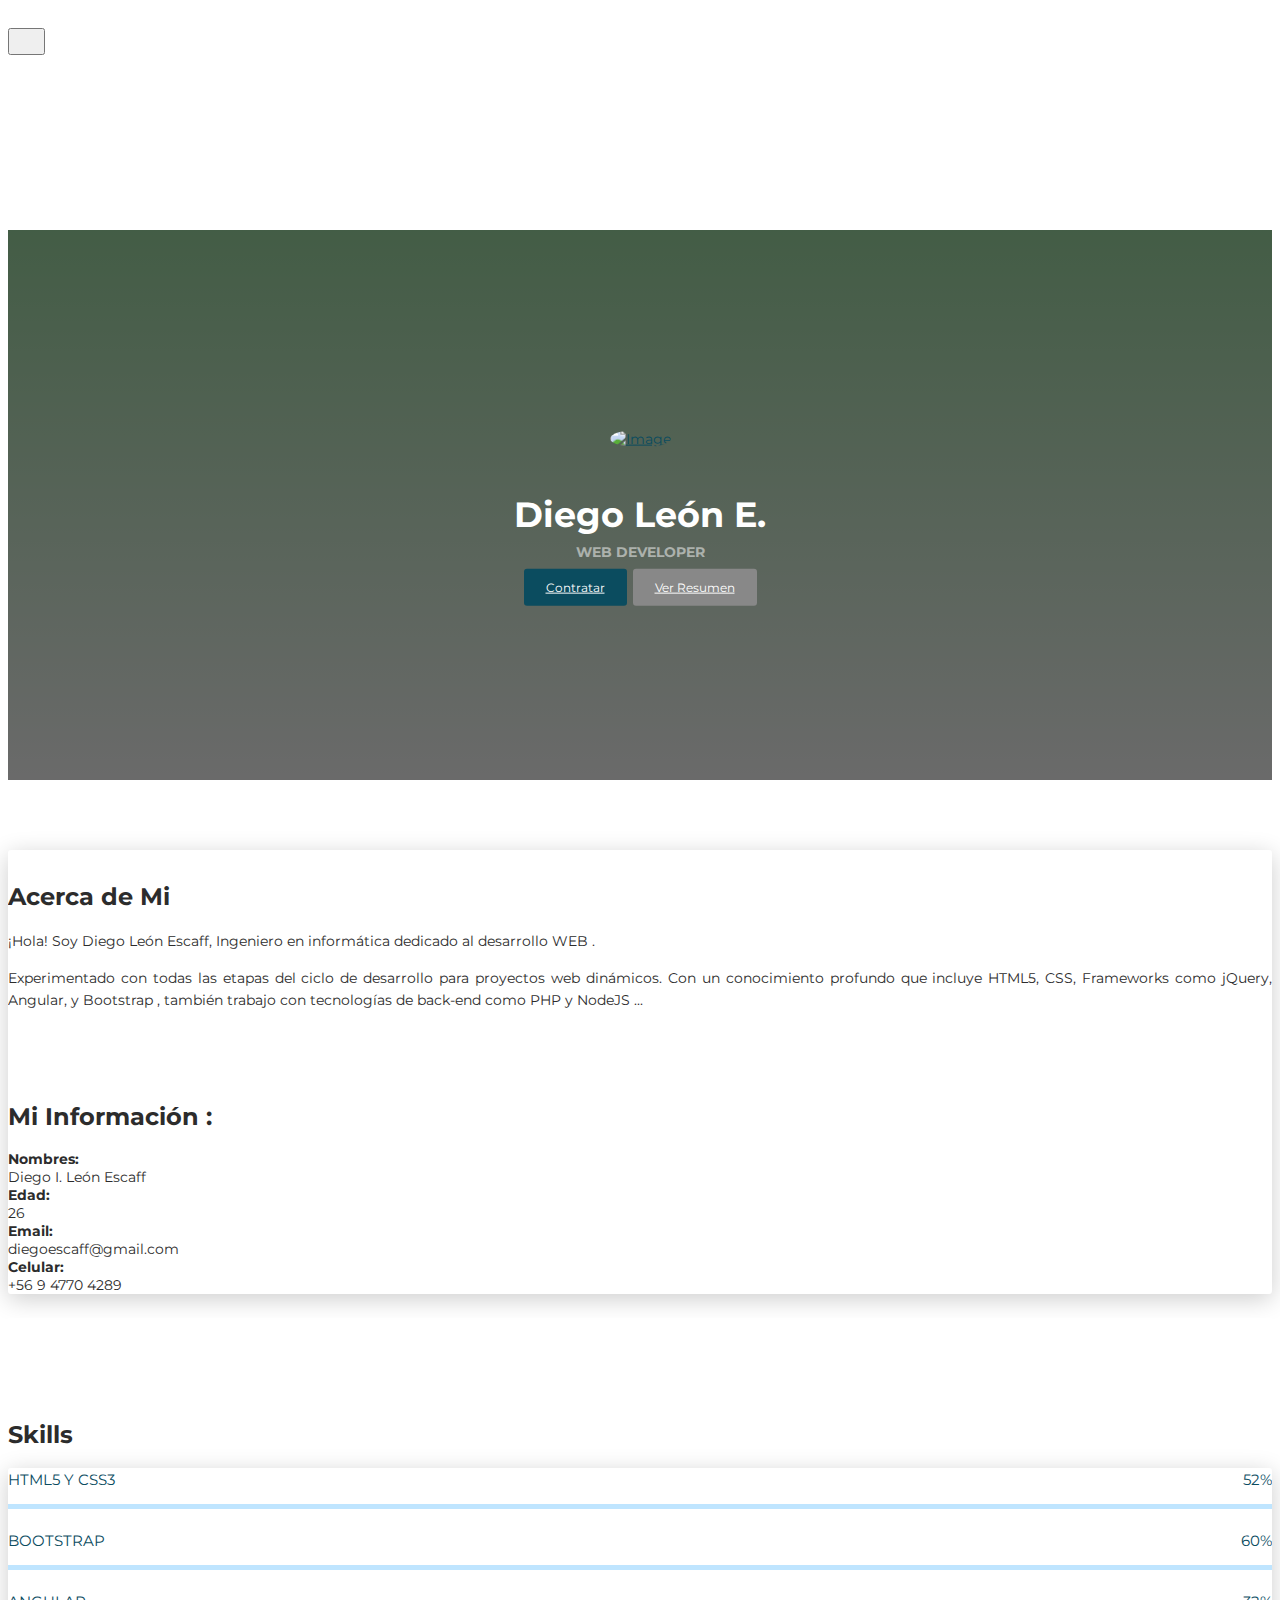
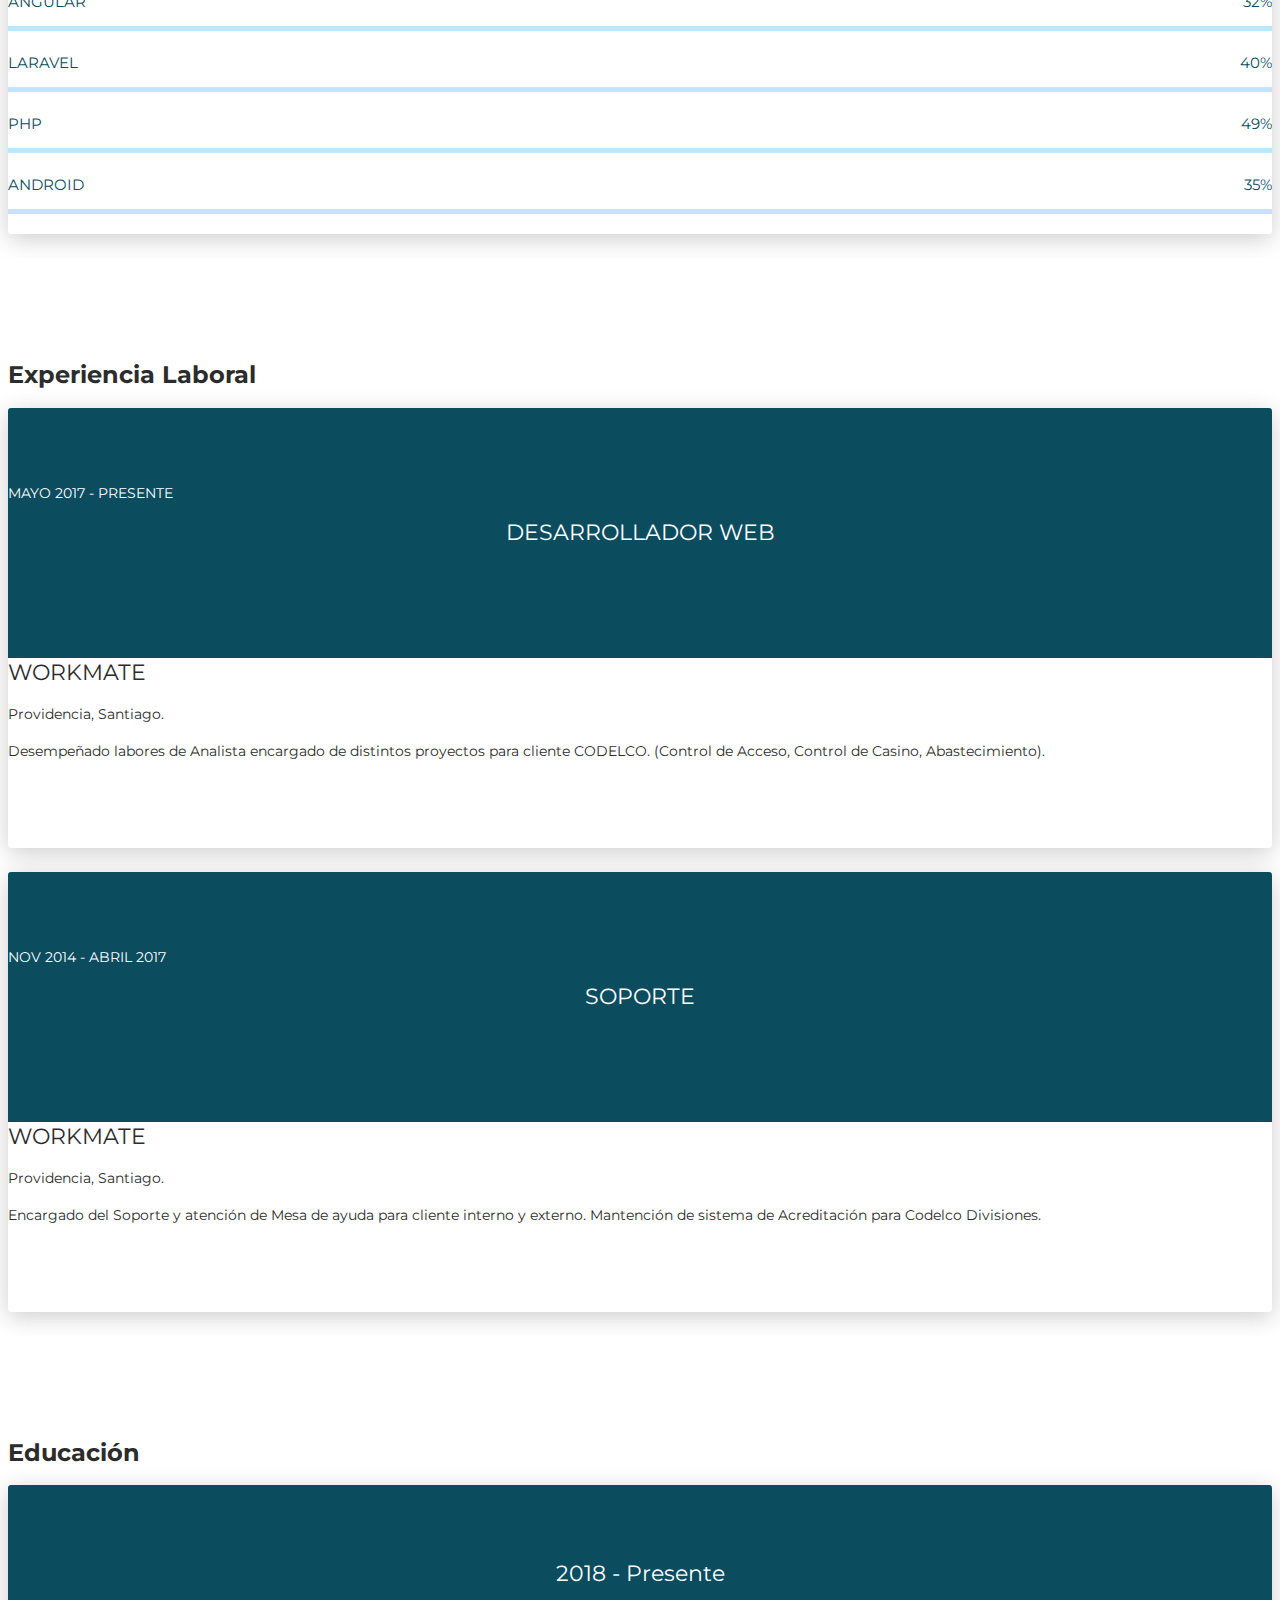
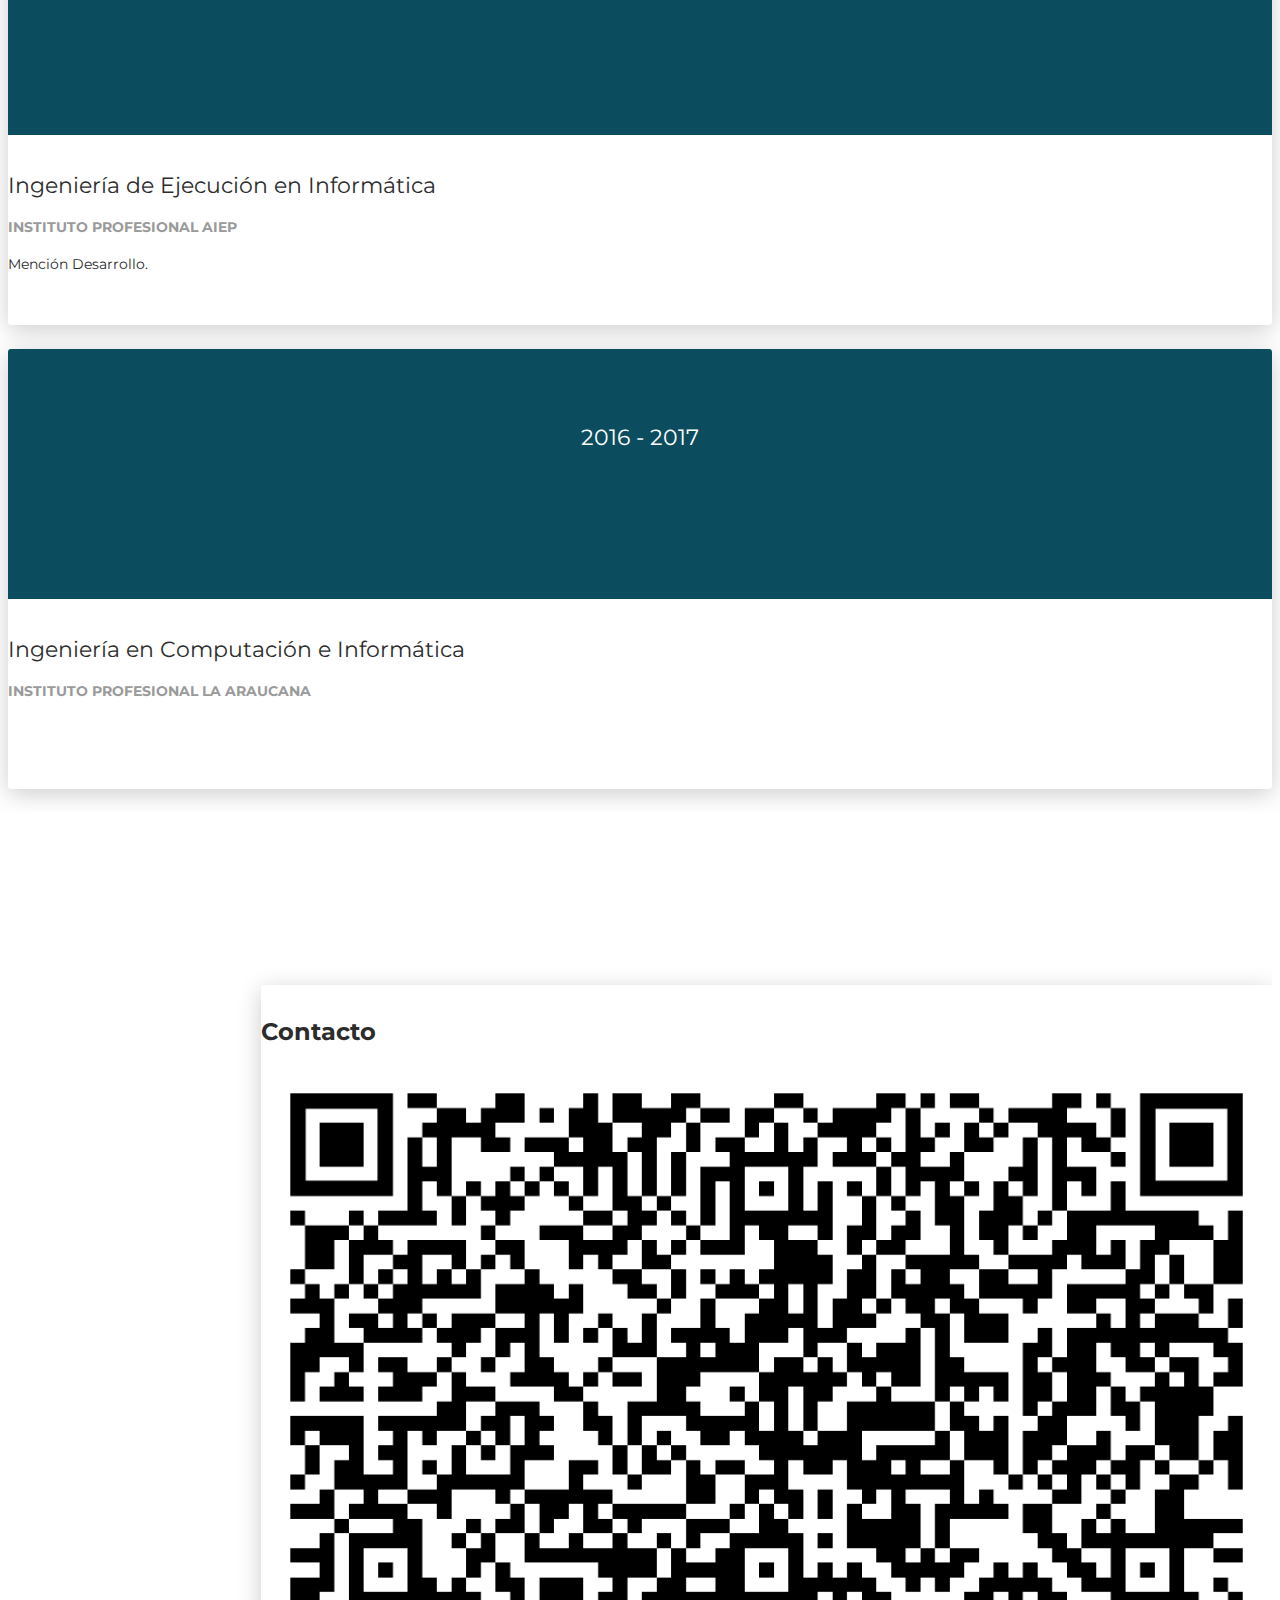
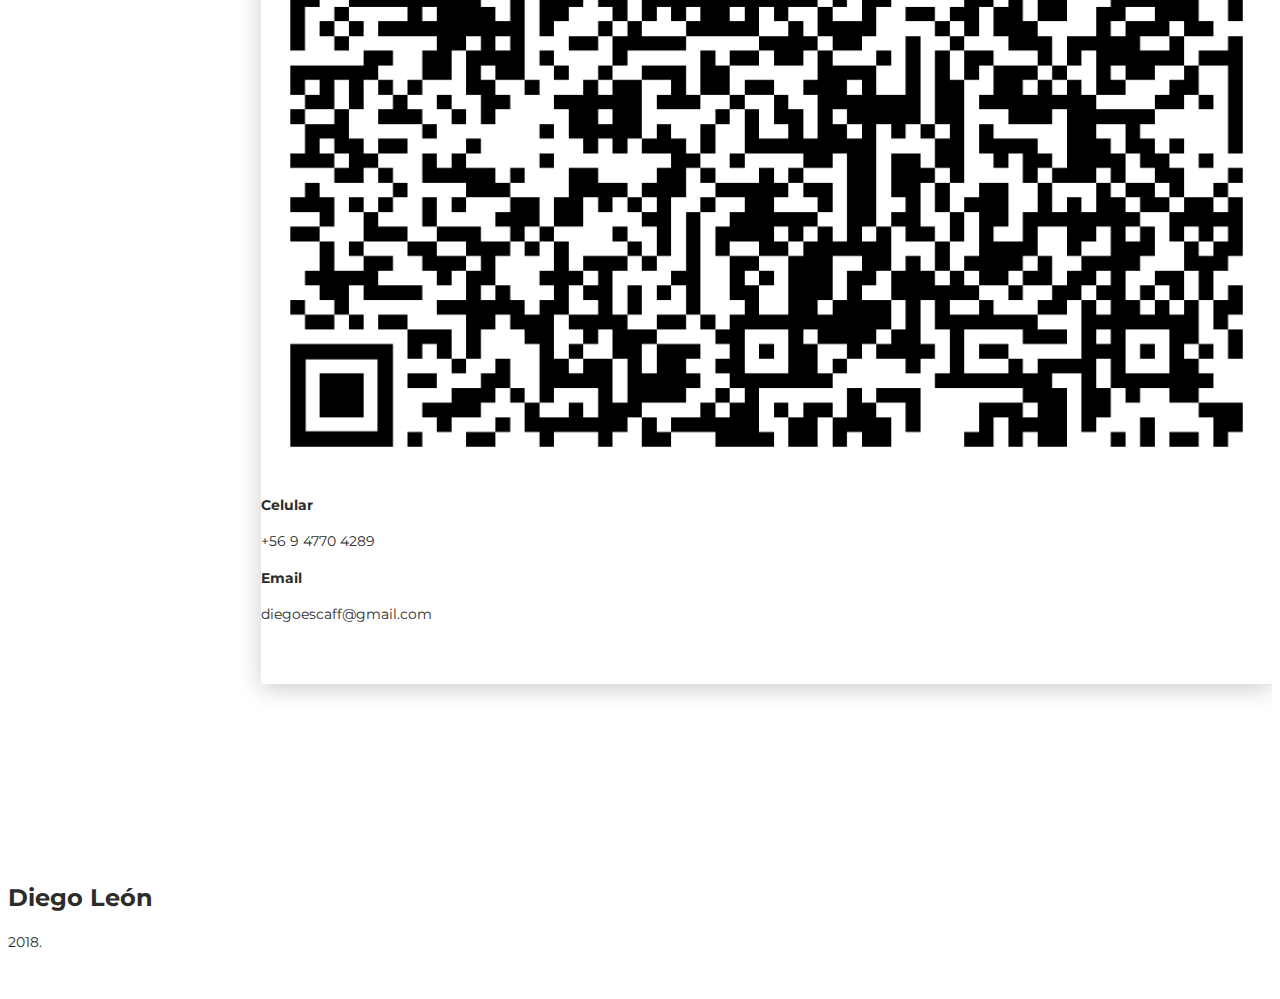
==== commit d5983eb9: "Update index.html" ====
--- a/index.html
+++ b/index.html
@@ -23,7 +23,7 @@
         <div class="profile-page sidebar-collapse">
           <nav class="navbar navbar-expand-lg fixed-top navbar-transparent bg-primary " color-on-scroll="400">
             <div class="container">
-              <div class="navbar-translate"><a class="navbar-brand" href="#" rel="tooltip"><i class="fas fa-spinner fas-lg fa-spin"></i></a>
+              <div class="navbar-translate"><a class="navbar-brand" href="#" rel="tooltip"><i class="fas fa-spinner fas-lg fa-spin" hidden></i></a>
                 <button class="navbar-toggler navbar-toggler" type="button" data-toggle="collapse" data-target="#navigation" aria-controls="navigation" aria-expanded="false" aria-label="Toggle navigation"><span class="navbar-toggler-bar bar1"></span><span class="navbar-toggler-bar bar2"></span><span class="navbar-toggler-bar bar3"></span></button>
               </div>
               <div class="collapse navbar-collapse justify-content-end" id="navigation">
@@ -547,8 +547,7 @@
                       </div>
                       <div class="col-md-6">
                         <div class="card-body">
-                          <p class="mb-0"><strong>Direccion </strong></p>
-                          <p class="pb-2">Av. Ejercito Libertador #3755, Puente Alto.</p>
+             
                           <p class="mb-0"><strong>Celular</strong></p>
                           <p class="pb-2">+56 9 4770 4289</p>
                           <p class="mb-0"><strong>Email</strong></p>
@@ -585,4 +584,4 @@
   <script src="scripts/main.js"></script>
 </body>
 
-</html>+</html>
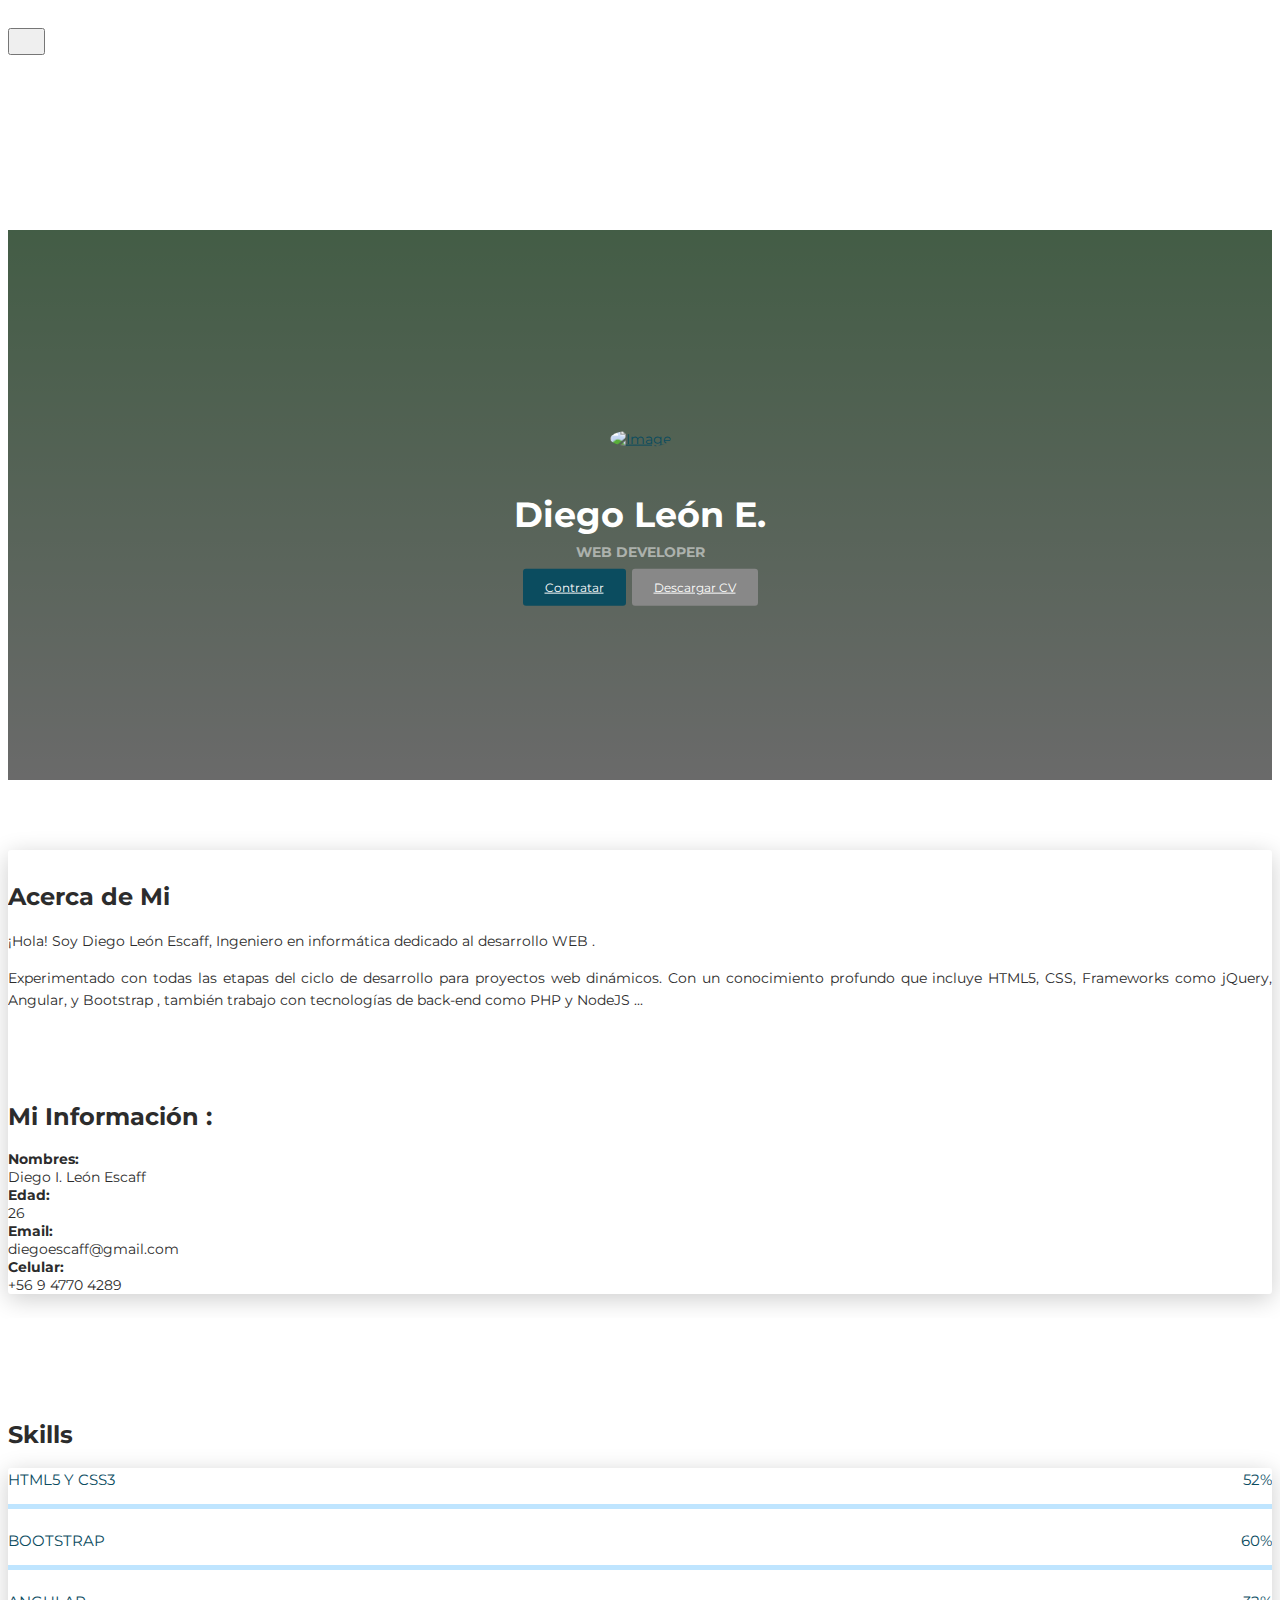
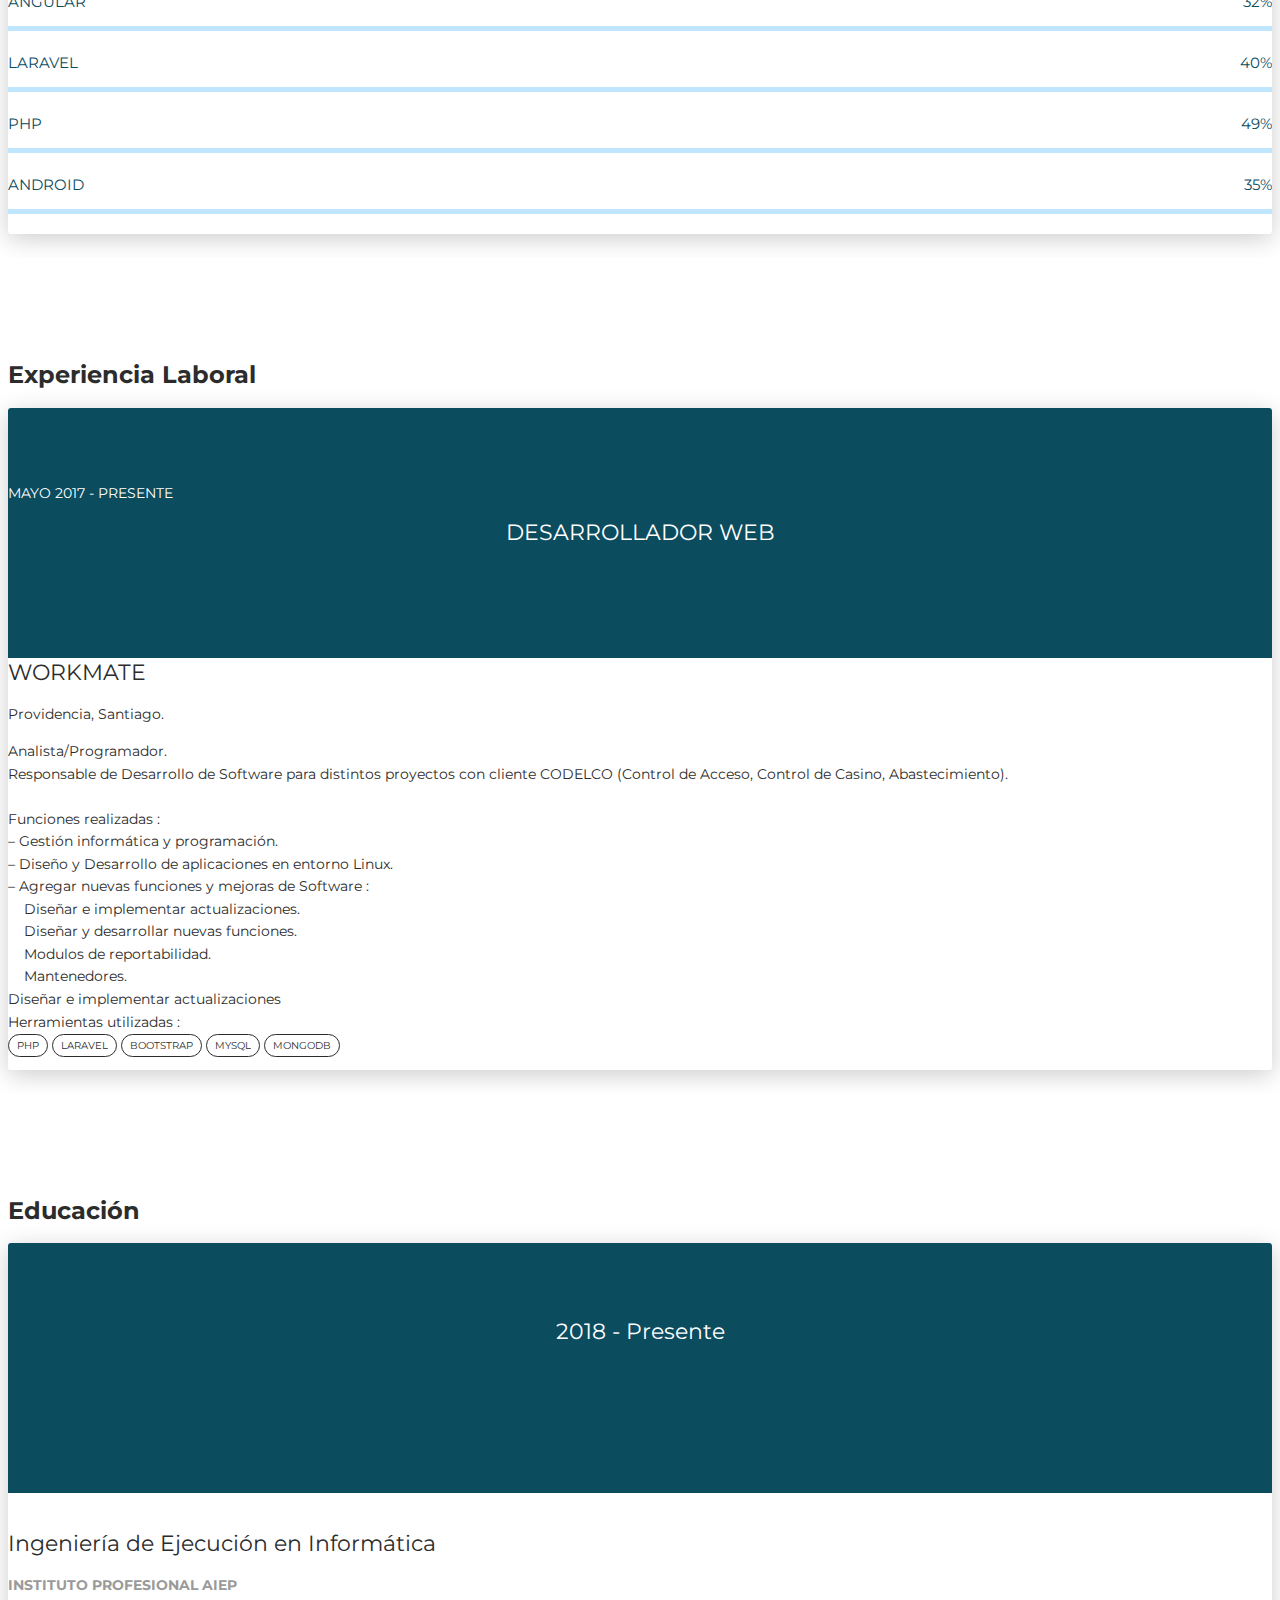
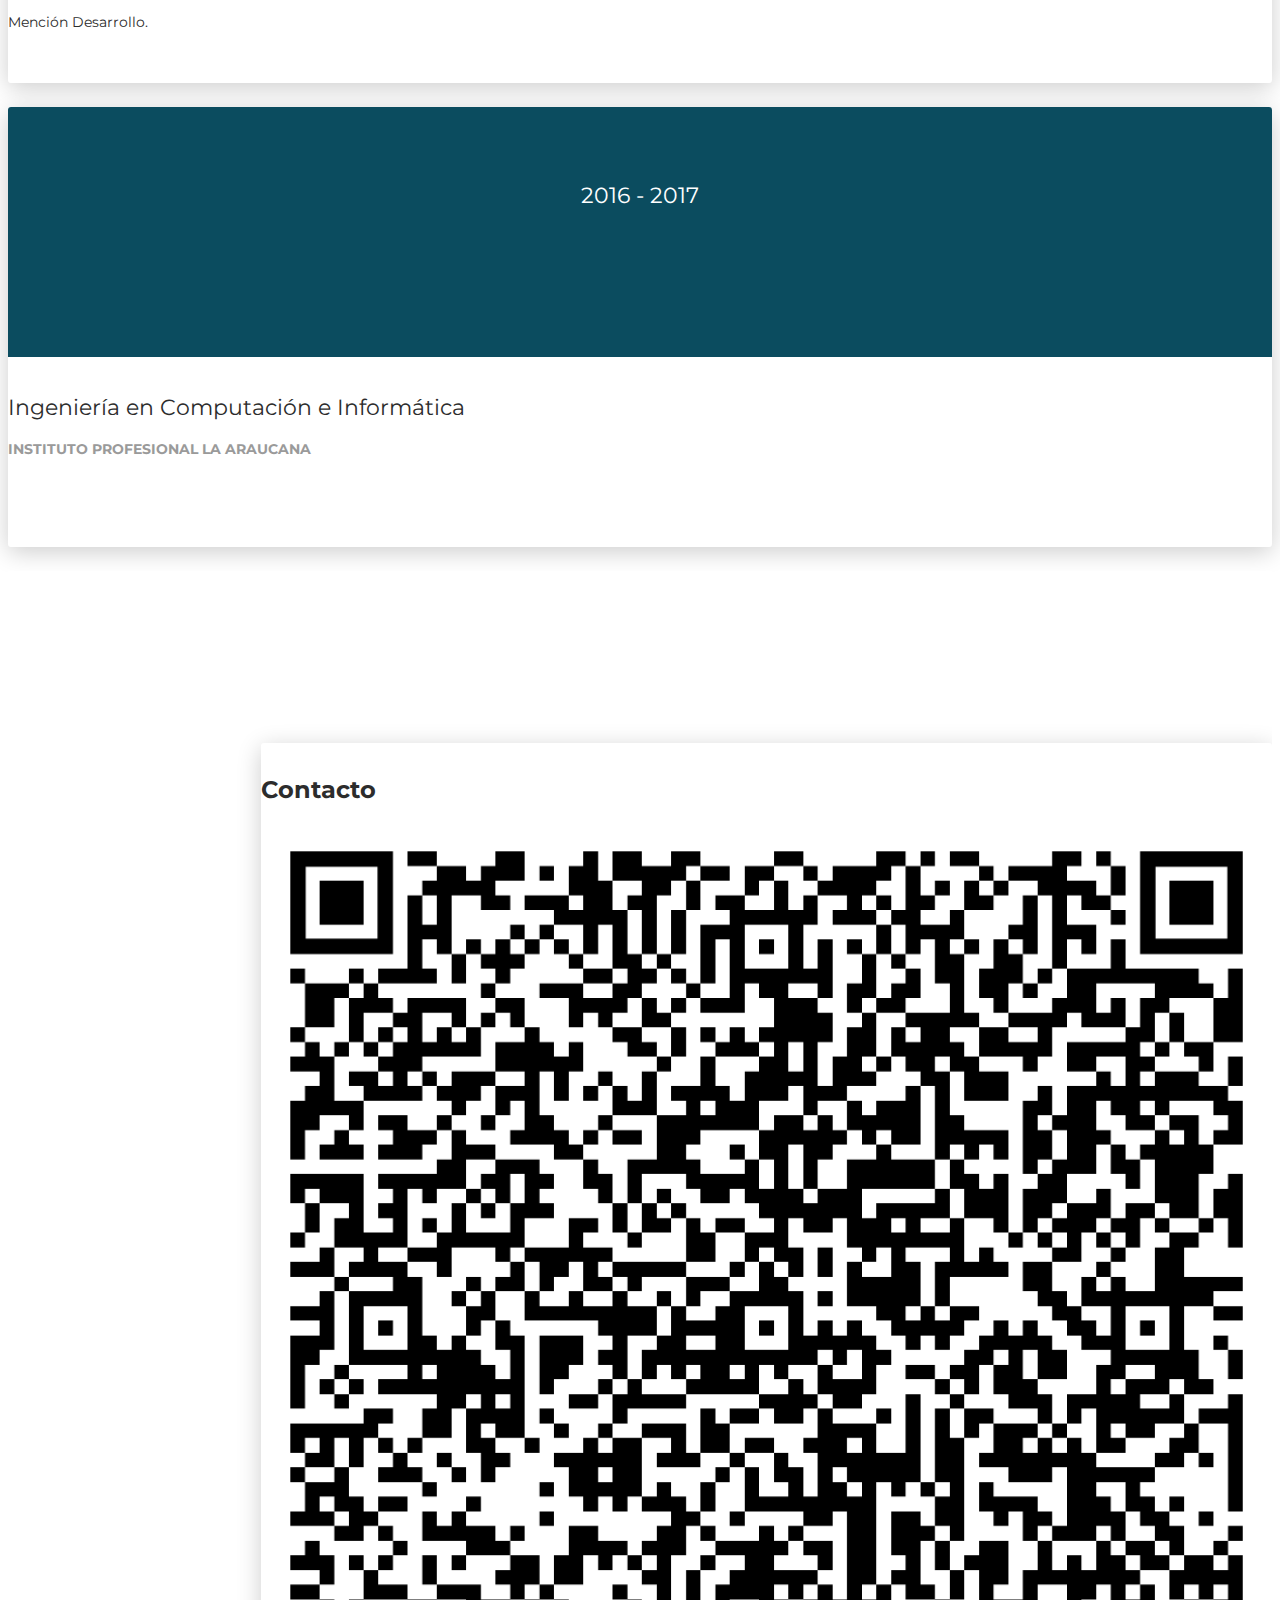
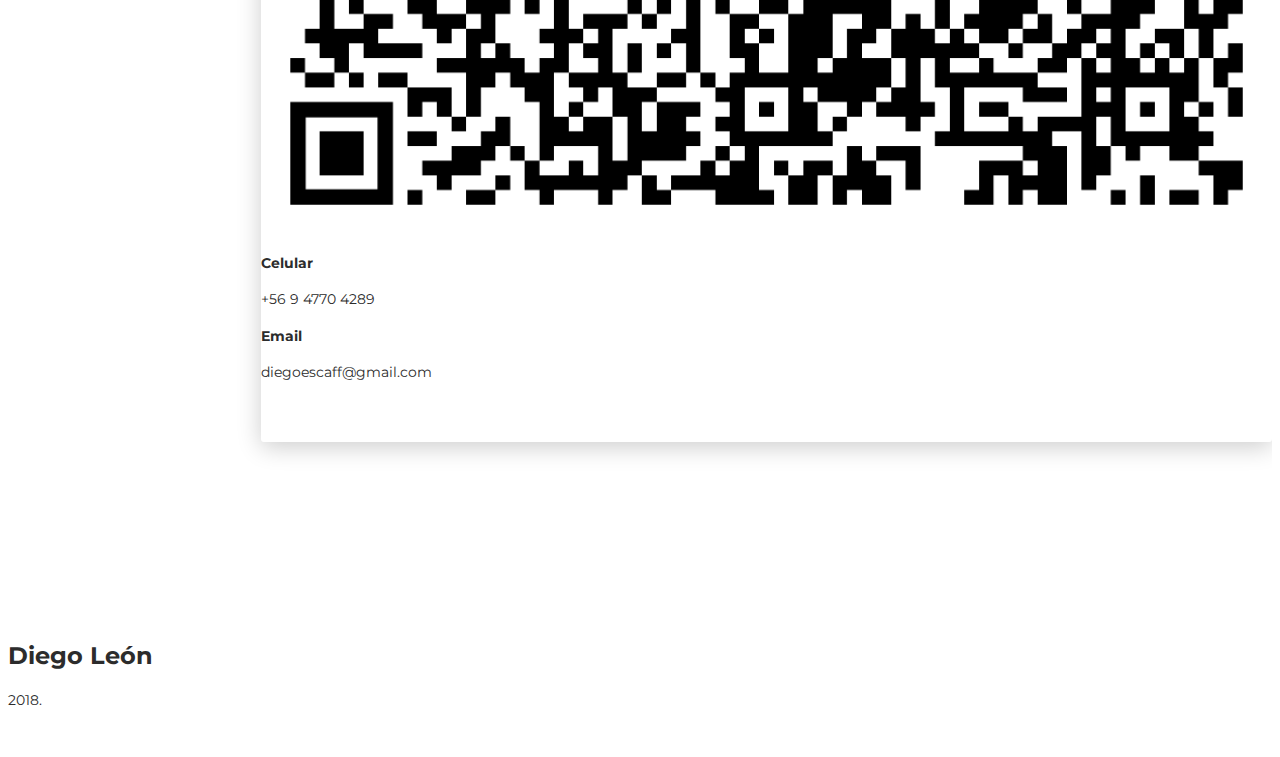
==== commit 14067c0a: "1.1" ====
--- a/index.html
+++ b/index.html
@@ -50,20 +50,20 @@
                 <div class="h2 title">Diego León E.</div>
                 <p class="category text-white">Web Developer</p>
                 <a class="btn btn-info smooth-scroll mr-2" href="#contact" data-aos="zoom-in" data-aos-anchor="data-aos-anchor">Contratar</a>
-                <a class="btn btn-default" href="CV.pdf" data-aos="zoom-in" data-aos-anchor="data-aos-anchor">Ver Resumen</a>
+                       <a class="btn btn-default" href="CV2.pdf" data-aos="zoom-in" data-aos-anchor="data-aos-anchor">Descargar CV</a>
 
               </div>
             </div>
             <div class="section">
               <div class="container">
                 <div class="button-container">
-                  <a class="btn btn-default btn-round btn-lg btn-icon" href="#" rel="tooltip" title="Sigueme en Facebook">
+                  <a class="btn btn-default btn-round btn-lg btn-icon" href="https://www.facebook.com/DIGNACIOXD" rel="tooltip" title="Sigueme en Facebook">
                     <i class="fa fa-facebook"></i></a>
                   <a class="btn btn-default btn-round btn-lg btn-icon" href="#" rel="tooltip" title="Sigueme en Twitter">
                     <i class="fa fa-twitter"></i></a>
-                  <a class="btn btn-default btn-round btn-lg btn-icon" href="#" rel="tooltip" title="Sigueme en GitHub+"><i
+                  <a class="btn btn-default btn-round btn-lg btn-icon" href="https://github.com/Diegoescaff" rel="tooltip" title="Sigueme en GitHub+"><i
                       class="fa fa-github fa-2x"></i></a>
-                  <a class="btn btn-default btn-round btn-lg btn-icon" href="#" rel="tooltip" title="Sigueme en Linkedin">
+                  <a class="btn btn-default btn-round btn-lg btn-icon" href="https://www.linkedin.com/in/diegoleonescaff/" rel="tooltip" title="Sigueme en Linkedin">
                     <i class="fa fa-linkedin fa-2x"></i></a></div>
               </div>
             </div>
@@ -343,34 +343,38 @@
                     <div class="h5">WORKMATE </div>
                     <p ALIGN="justify"> Providencia, Santiago.
                     </p>
-                    <p ALIGN="justify">Desempeñado labores de Analista encargado de distintos proyectos para cliente CODELCO.
-                        (Control de Acceso, Control de Casino, Abastecimiento).
+                     <p ALIGN="justify">
+
+                      
+                      Analista/Programador.<br>
+                      Responsable de Desarrollo de Software para distintos proyectos con cliente CODELCO (Control
+                      de Acceso, Control de Casino, Abastecimiento).<br><br>
+                      Funciones realizadas  :<br>
+                      – Gestión informática y programación.<br>
+                      – Diseño y Desarrollo de aplicaciones en entorno Linux.<br>
+                      – Agregar nuevas funciones y mejoras de Software :<br>
+                      &nbsp;&nbsp;&nbsp;&nbsp;Diseñar e implementar actualizaciones.<br>
+                      &nbsp;&nbsp;&nbsp;&nbsp;Diseñar y desarrollar nuevas funciones.<br>
+                      &nbsp;&nbsp;&nbsp;&nbsp;Modulos de reportabilidad.<br>
+                      &nbsp;&nbsp;&nbsp;&nbsp;Mantenedores.<br>
+                      
+                      Diseñar e implementar actualizaciones
+                      
+                      <br>
+                 
+                      Herramientas utilizadas : <br> 
+                  <span class="badge badge-pill badge-dark">PHP</span> <span class="badge badge-pill badge-dark">Laravel</span>
+                  <span class="badge badge-pill badge-dark">Bootstrap</span> <span class="badge badge-pill badge-dark">MySql</span>
+                  <span class="badge badge-pill badge-dark">MongoDB</span>
+              
+
                     </p>
                 </div>
               </div>
             </div>
           </div>
 
-          <div class="card">
-            <div class="row">
-              <div class="col-md-3 bg-primary" data-aos="fade-right" data-aos-offset="50" data-aos-duration="500">
-                <div class="card-body cc-experience-header">
-                  <p ALIGN="justify" >Nov 2014 - Abril 2017</p>
-                  <div class="h5">Soporte</div>
-                </div>
-              </div>
-              <div class="col-md-9" data-aos="fade-left" data-aos-offset="50" data-aos-duration="500">
-                <div class="card-body">
-                  <div class="h5">WORKMATE </div>
-                  <p ALIGN="justify" > Providencia, Santiago.
-                  </p>
-                  <p ALIGN="justify" >Encargado del Soporte y atención de Mesa de ayuda para cliente interno y externo. Mantención
-                      de sistema de Acreditación para Codelco Divisiones.
-                  </p>
-                </div>
-              </div>
-            </div>
-          </div>
+   
 
          
         </div>
@@ -566,10 +570,10 @@
   </div>
   <footer class="footer">
     <div class="container text-center">
-      <a class="cc-facebook btn btn-link" href="#"><i class="fa fa-facebook fa-2x " aria-hidden="true"></i></a>
+      <a class="cc-facebook btn btn-link" href="https://www.facebook.com/DIGNACIOXD"><i class="fa fa-facebook fa-2x " aria-hidden="true"></i></a>
       <a class="cc-twitter btn btn-link " href="#"><i class="fa fa-twitter fa-2x " aria-hidden="true"></i></a>
       <a class="cc-google-plus btn btn-link" href="#"><i class="fa fa-google-plus fa-2x" aria-hidden="true"></i></a>
-      <a class="cc-instagram btn btn-link" href="#"><i class="fa fa-instagram fa-2x " aria-hidden="true"></i></a>
+      <a class="cc-instagram btn btn-link" href="https://www.instagram.com/dignacioxd/"><i class="fa fa-instagram fa-2x " aria-hidden="true"></i></a>
     </div>
     <div class="h4 title text-center">Diego León</div>
     <div class="text-center text-muted">
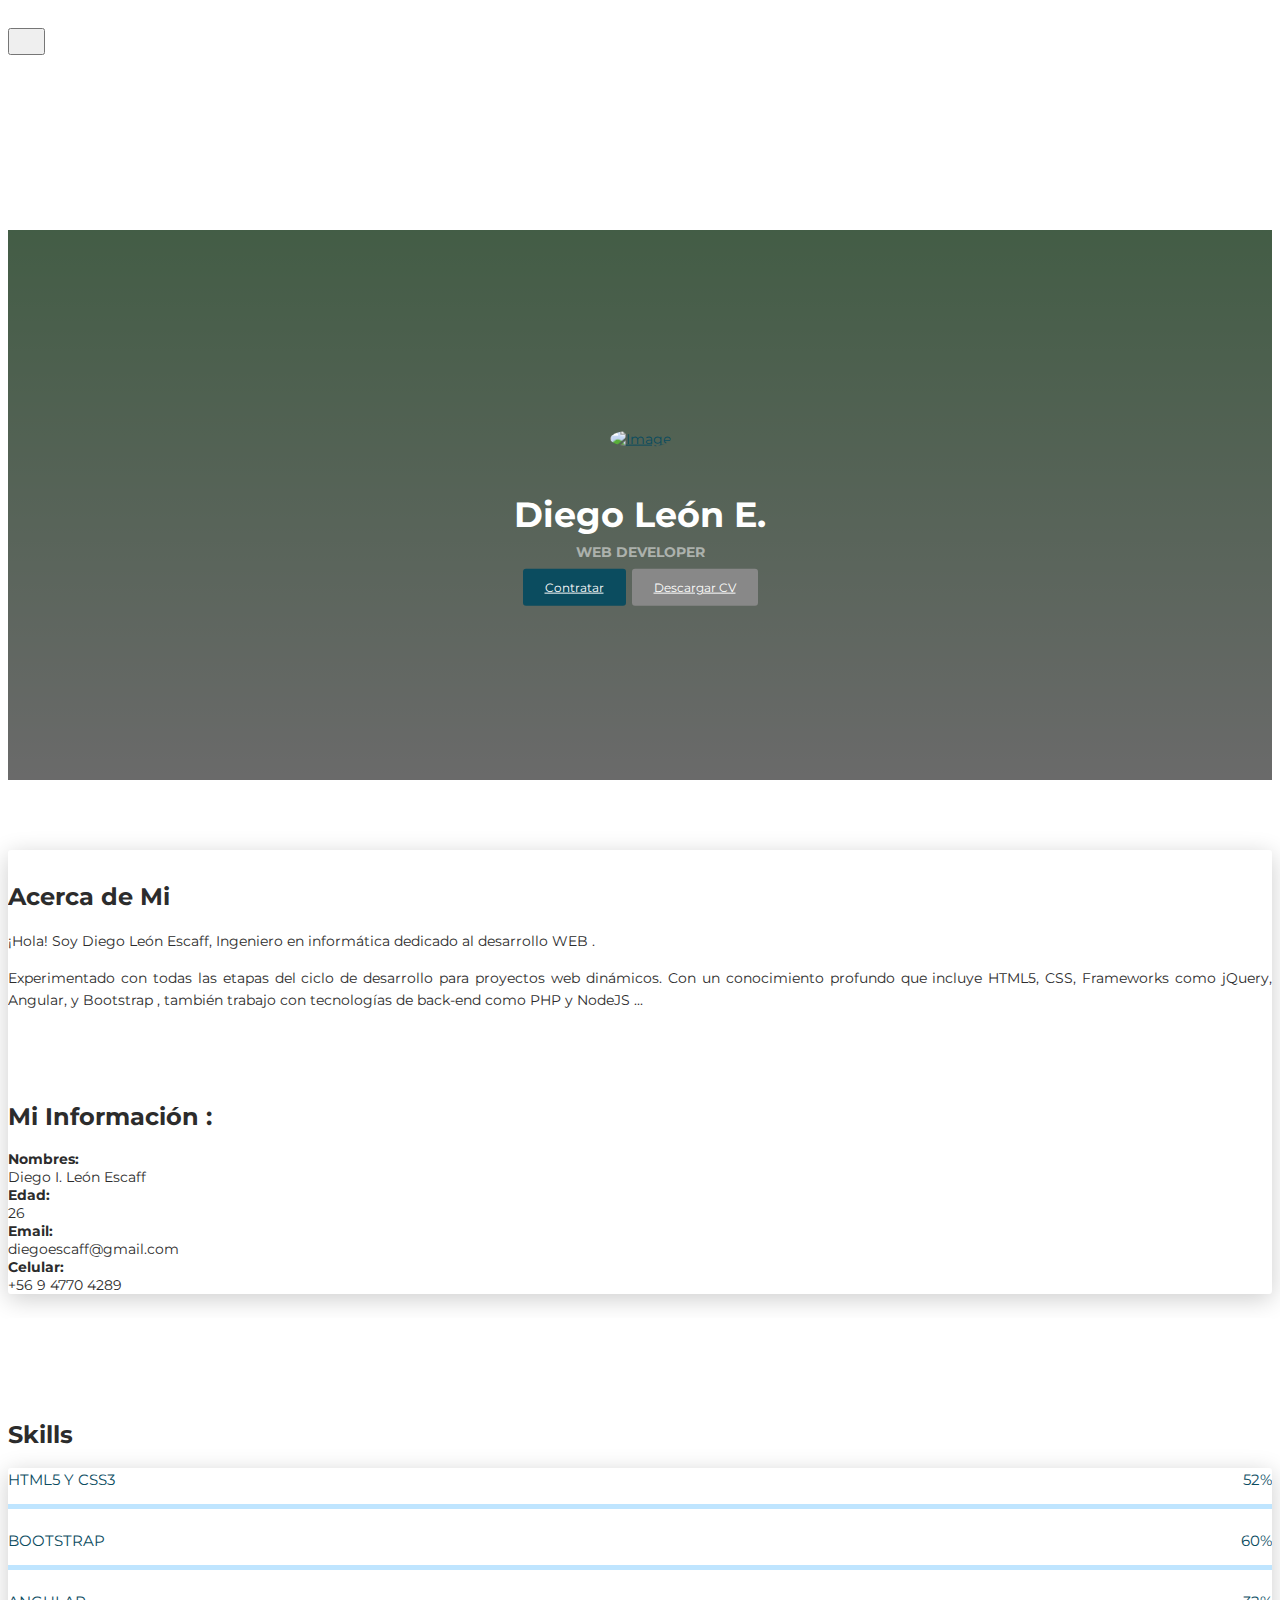
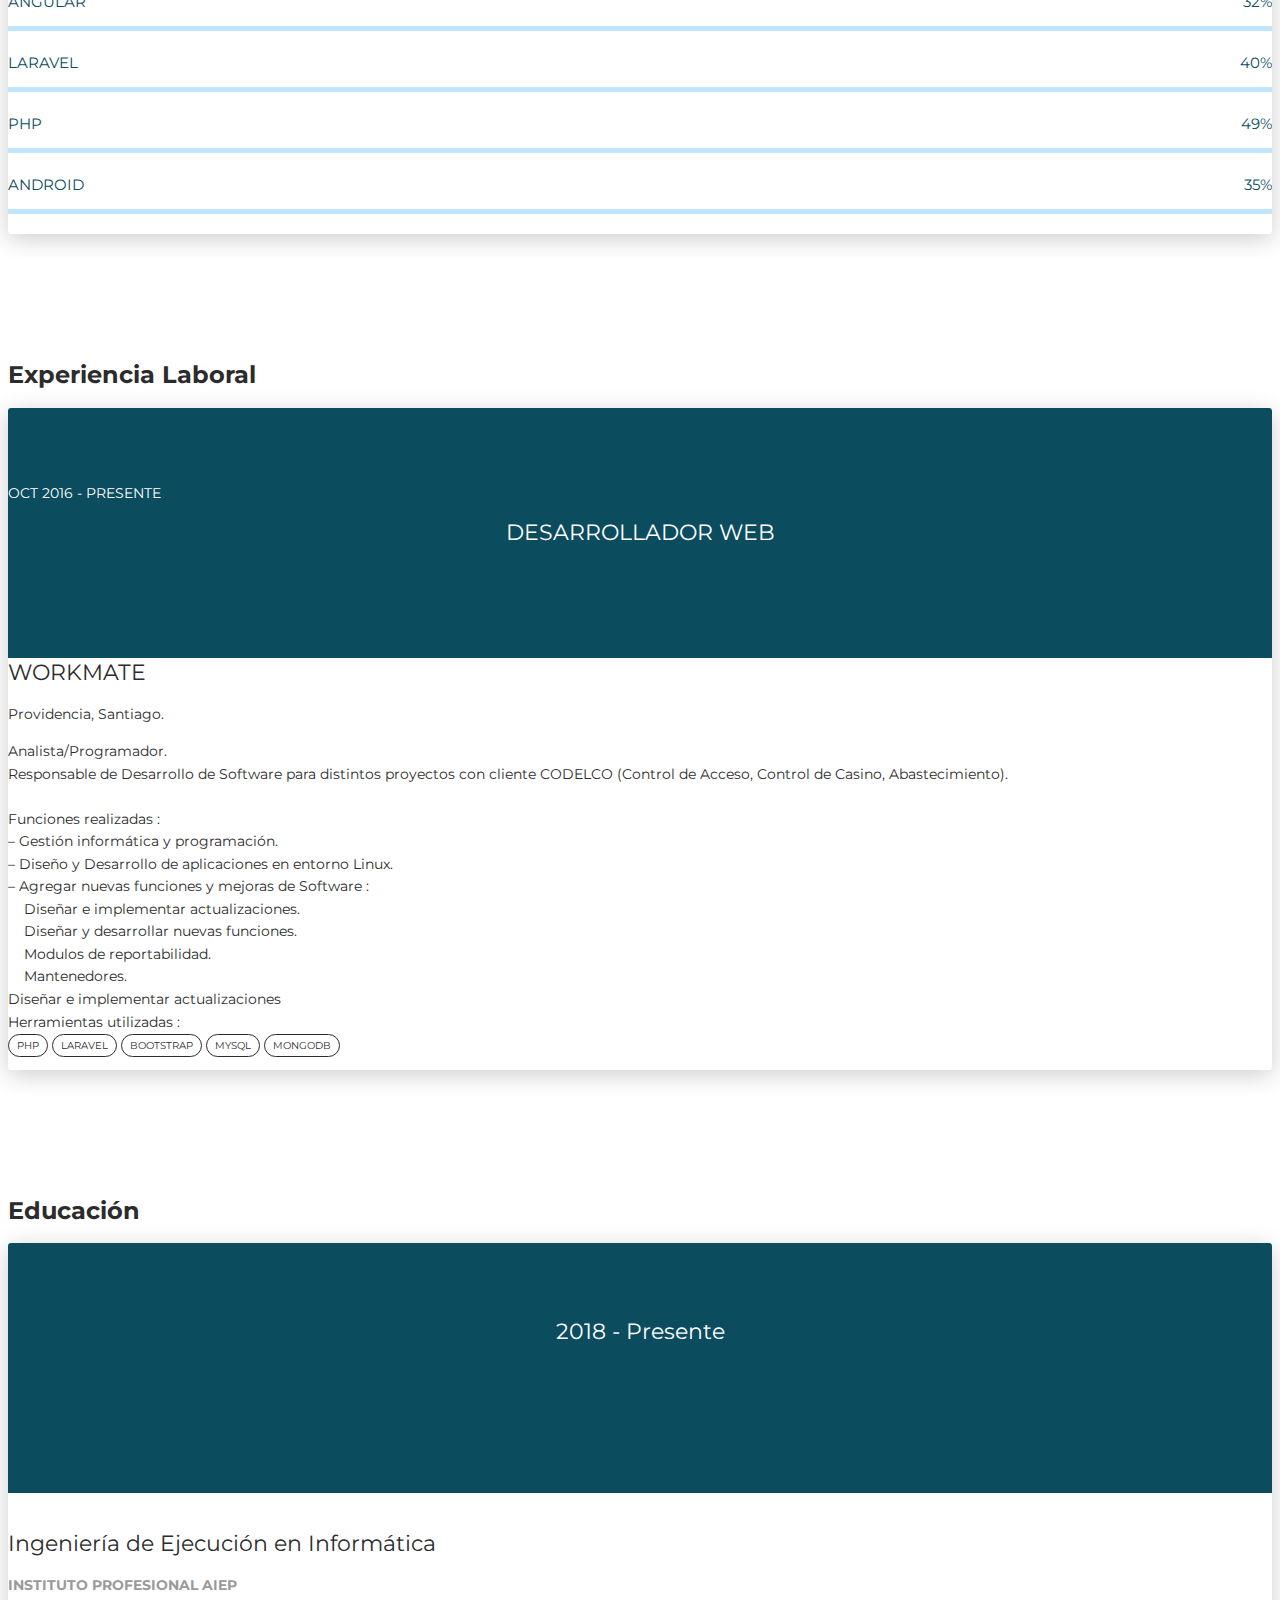
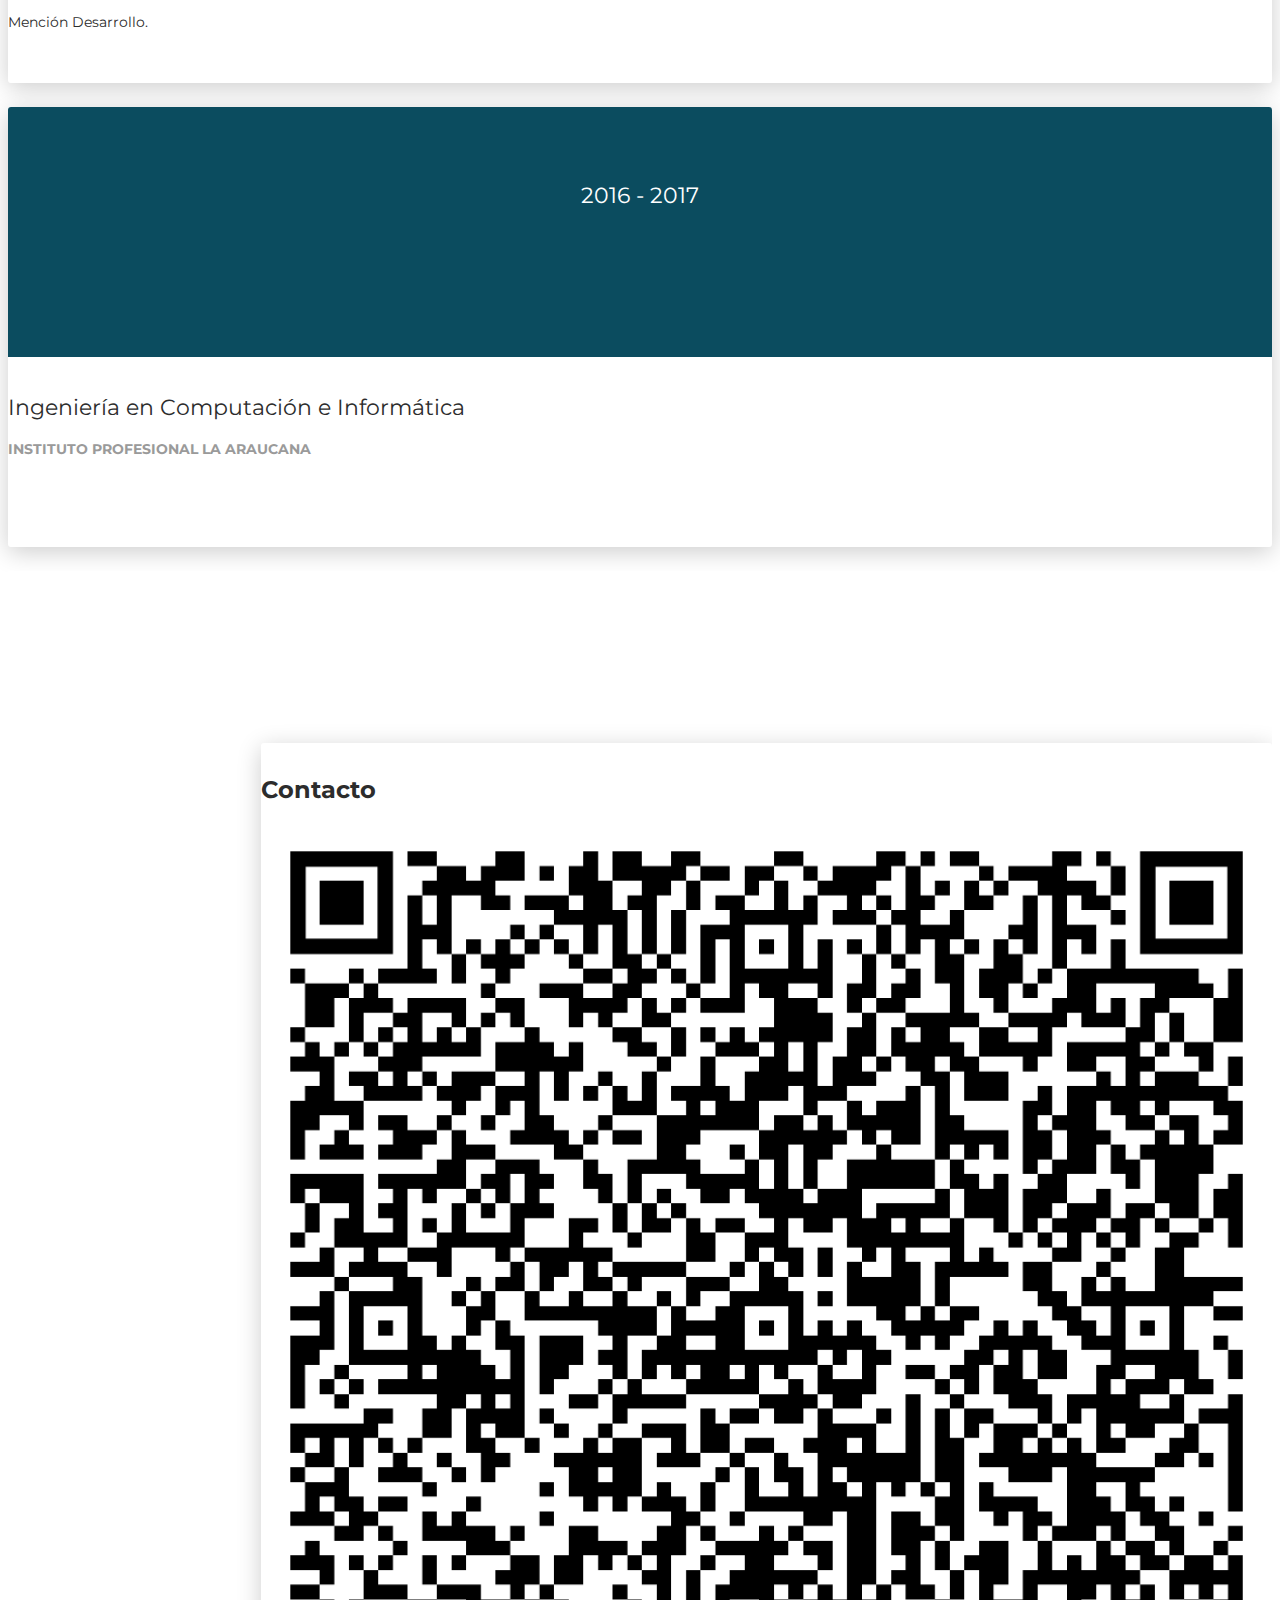
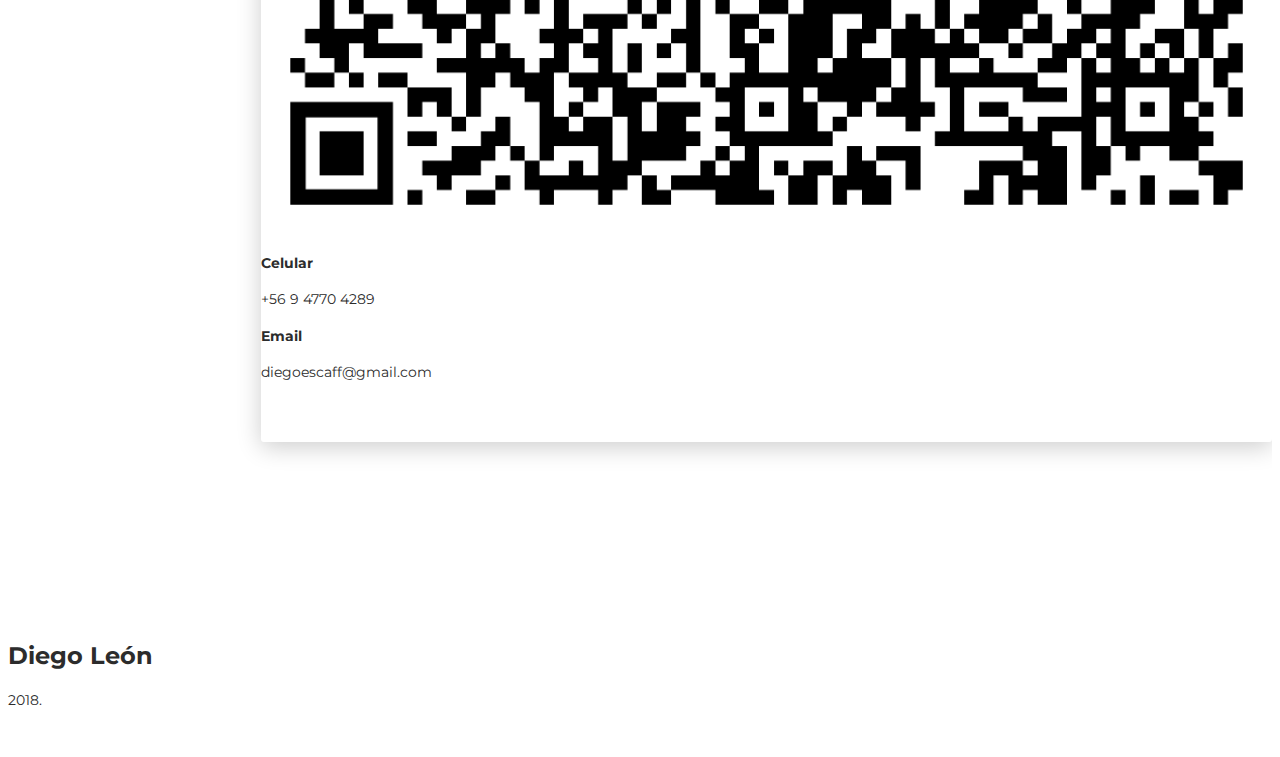
==== commit f99f4b4e: "1.2" ====
--- a/index.html
+++ b/index.html
@@ -334,7 +334,7 @@
             <div class="row">
               <div class="col-md-3 bg-primary" data-aos="fade-right" data-aos-offset="50" data-aos-duration="500">
                 <div class="card-body cc-experience-header">
-                  <p ALIGN="justify" >mayo 2017 - Presente</p>
+                  <p ALIGN="justify" >OCT 2016 - Presente</p>
                   <div class="h5">Desarrollador Web</div>
                 </div>
               </div>
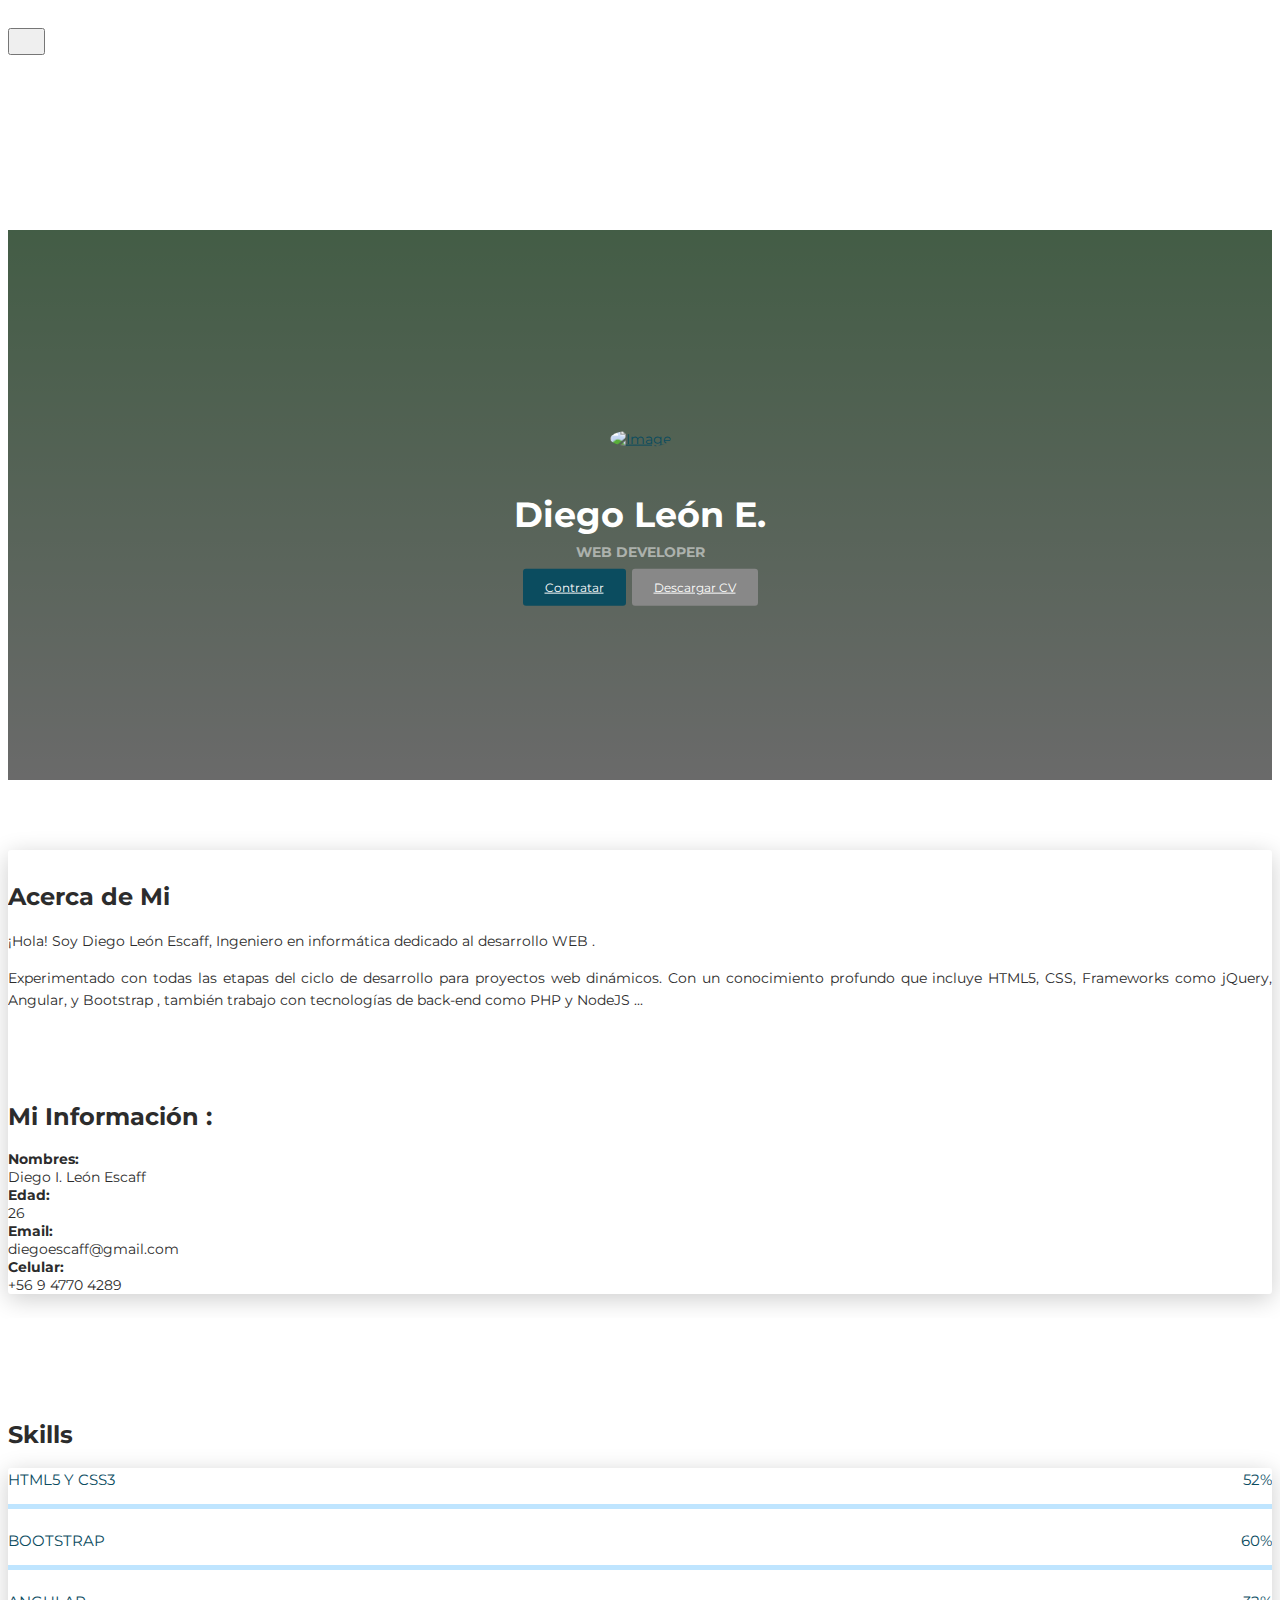
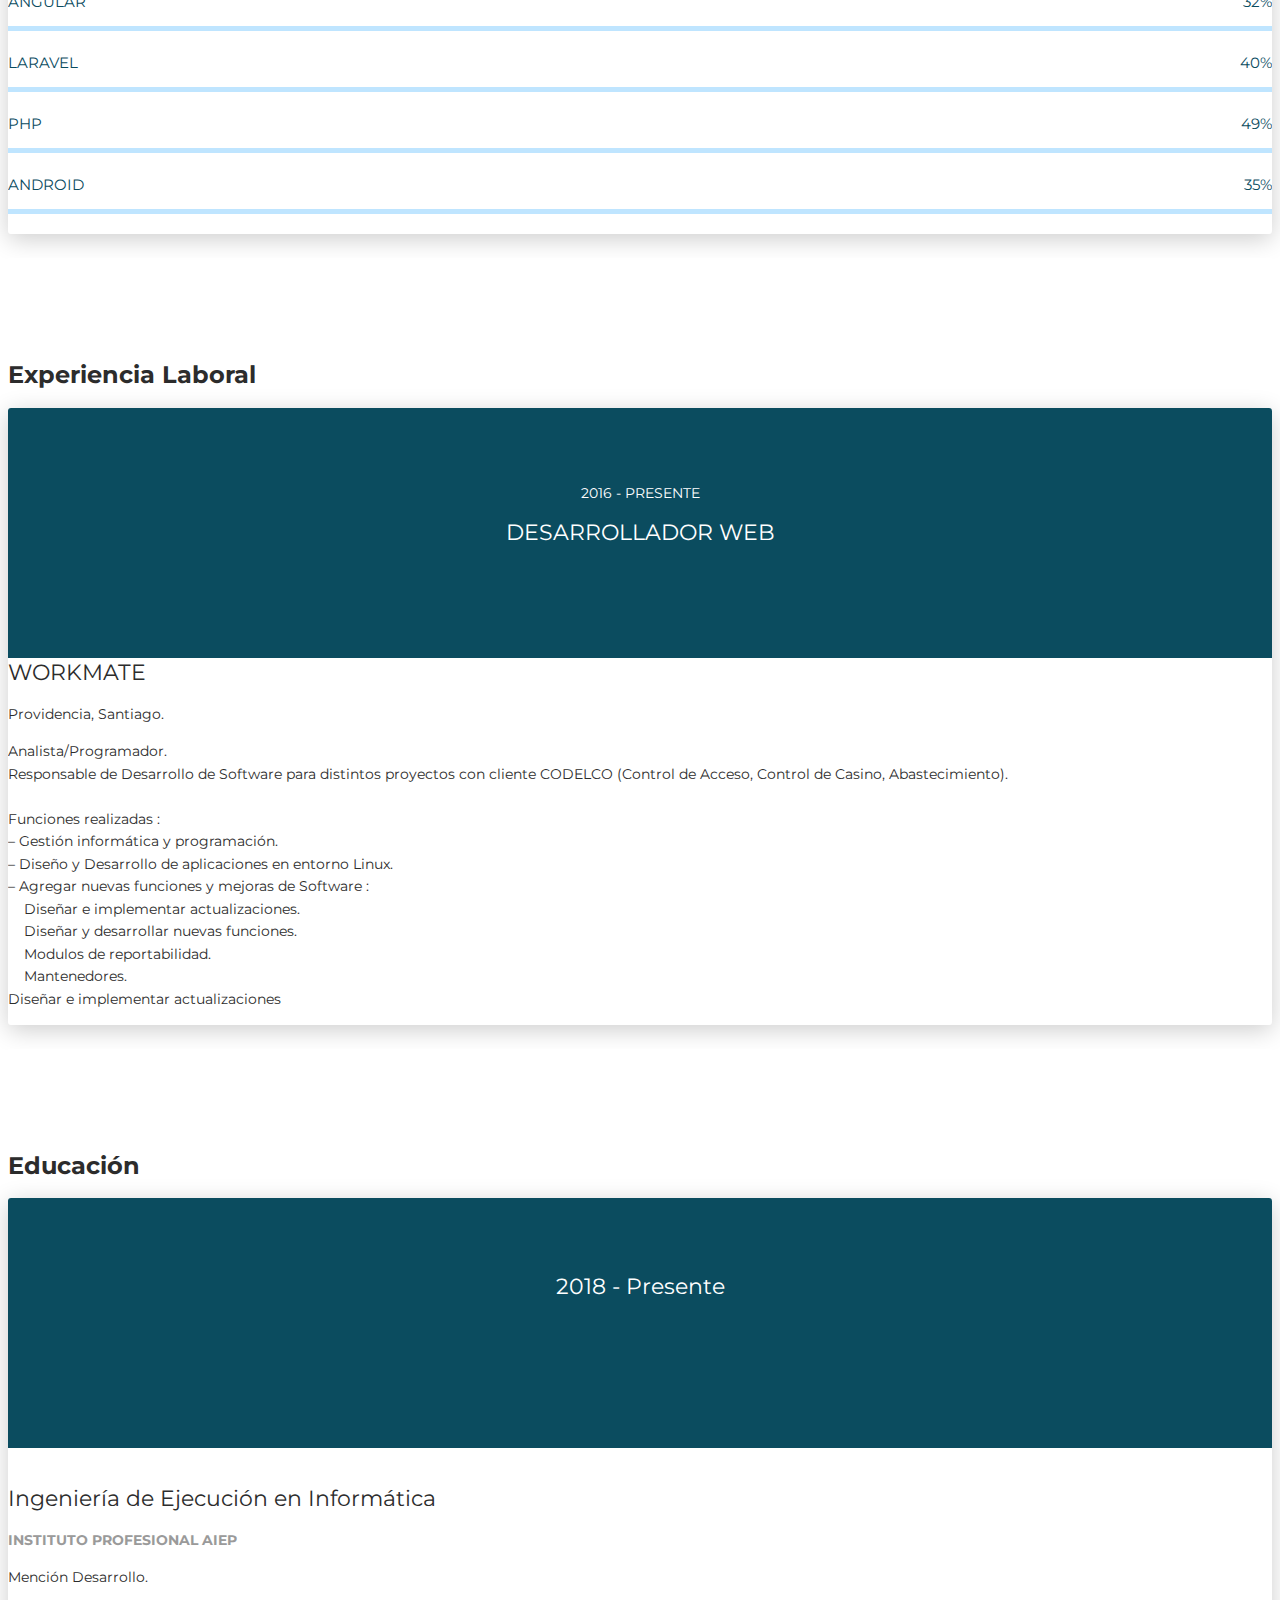
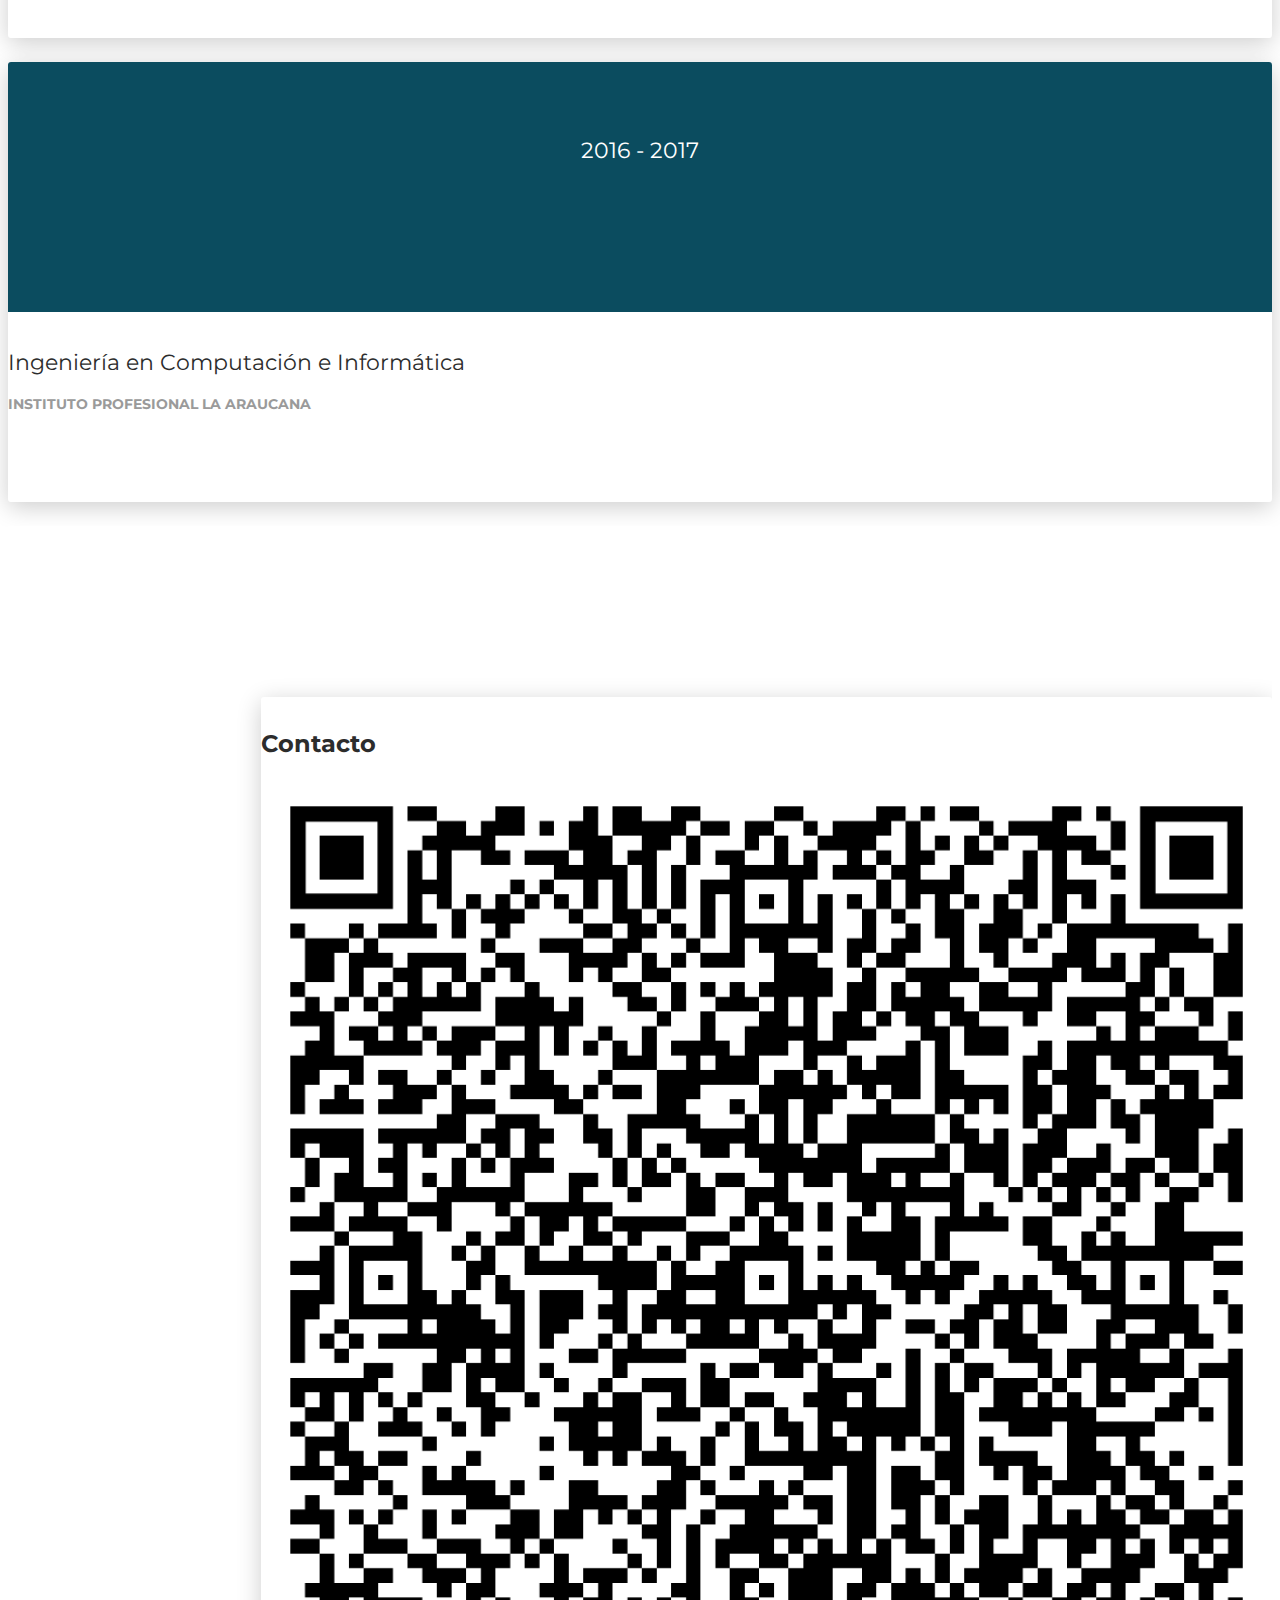
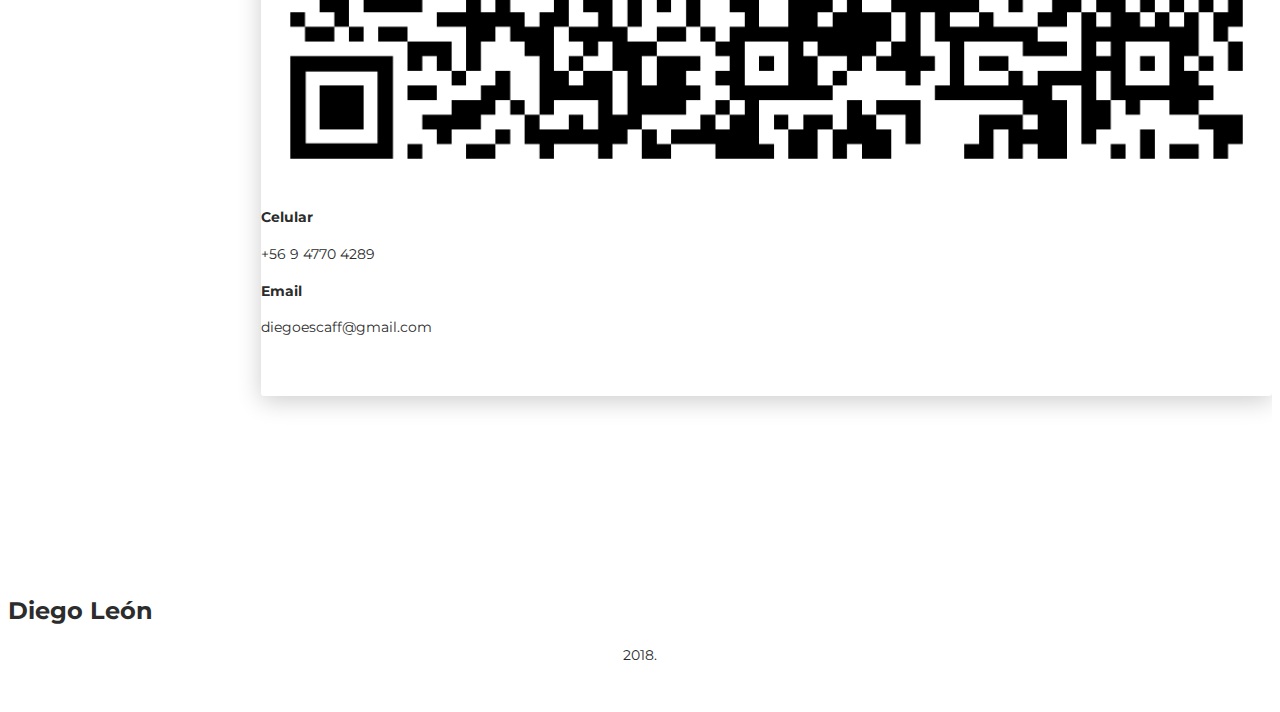
==== commit d3218aed: "Update index.html" ====
--- a/index.html
+++ b/index.html
@@ -334,7 +334,7 @@
             <div class="row">
               <div class="col-md-3 bg-primary" data-aos="fade-right" data-aos-offset="50" data-aos-duration="500">
                 <div class="card-body cc-experience-header">
-                  <p ALIGN="justify" >OCT 2016 - Presente</p>
+                  <p class="text-center">2016 - Presente</p>
                   <div class="h5">Desarrollador Web</div>
                 </div>
               </div>
@@ -362,10 +362,7 @@
                       
                       <br>
                  
-                      Herramientas utilizadas : <br> 
-                  <span class="badge badge-pill badge-dark">PHP</span> <span class="badge badge-pill badge-dark">Laravel</span>
-                  <span class="badge badge-pill badge-dark">Bootstrap</span> <span class="badge badge-pill badge-dark">MySql</span>
-                  <span class="badge badge-pill badge-dark">MongoDB</span>
+                 
               
 
                     </p>
@@ -577,7 +574,7 @@
     </div>
     <div class="h4 title text-center">Diego León</div>
     <div class="text-center text-muted">
-      <p ALIGN="justify" >2018.</p>
+      <p ALIGN="Center">2018.</p>
     </div>
   </footer>
   <script src="js/core/jquery.3.2.1.min.js"></script>
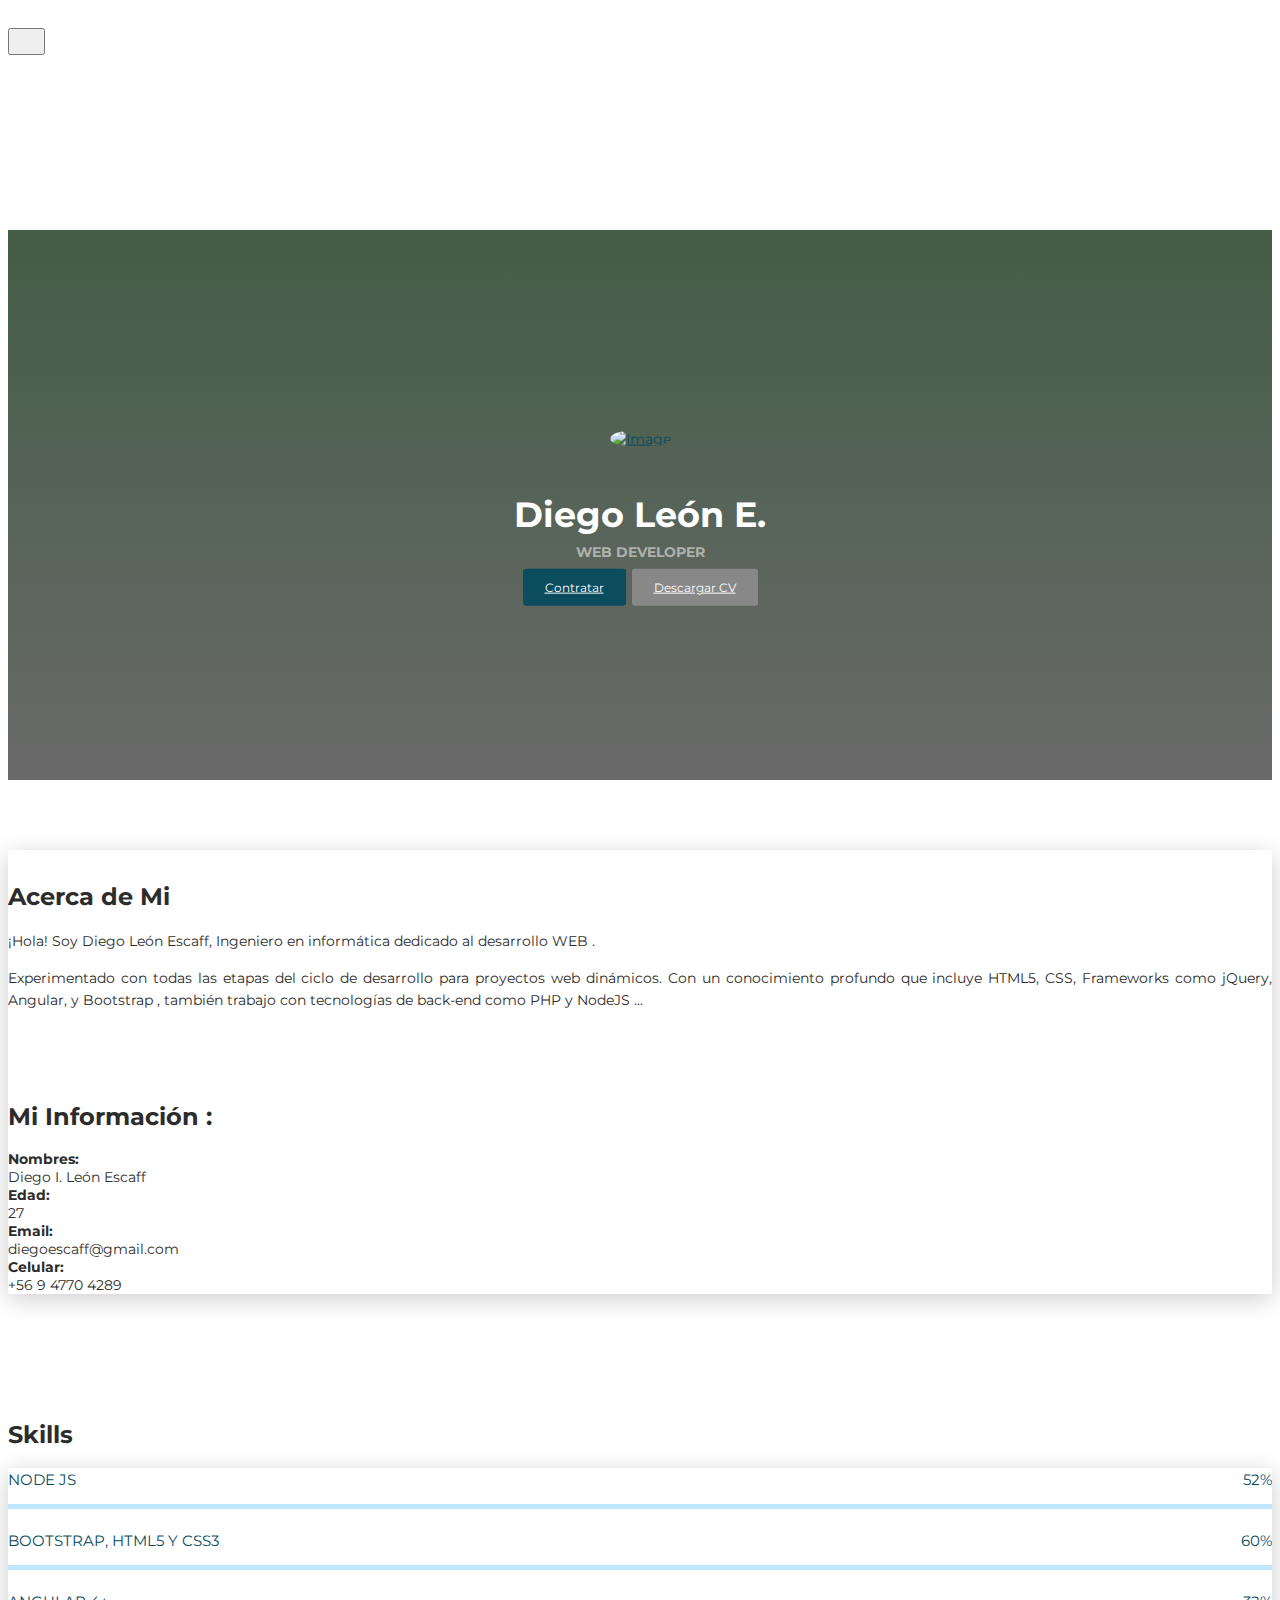
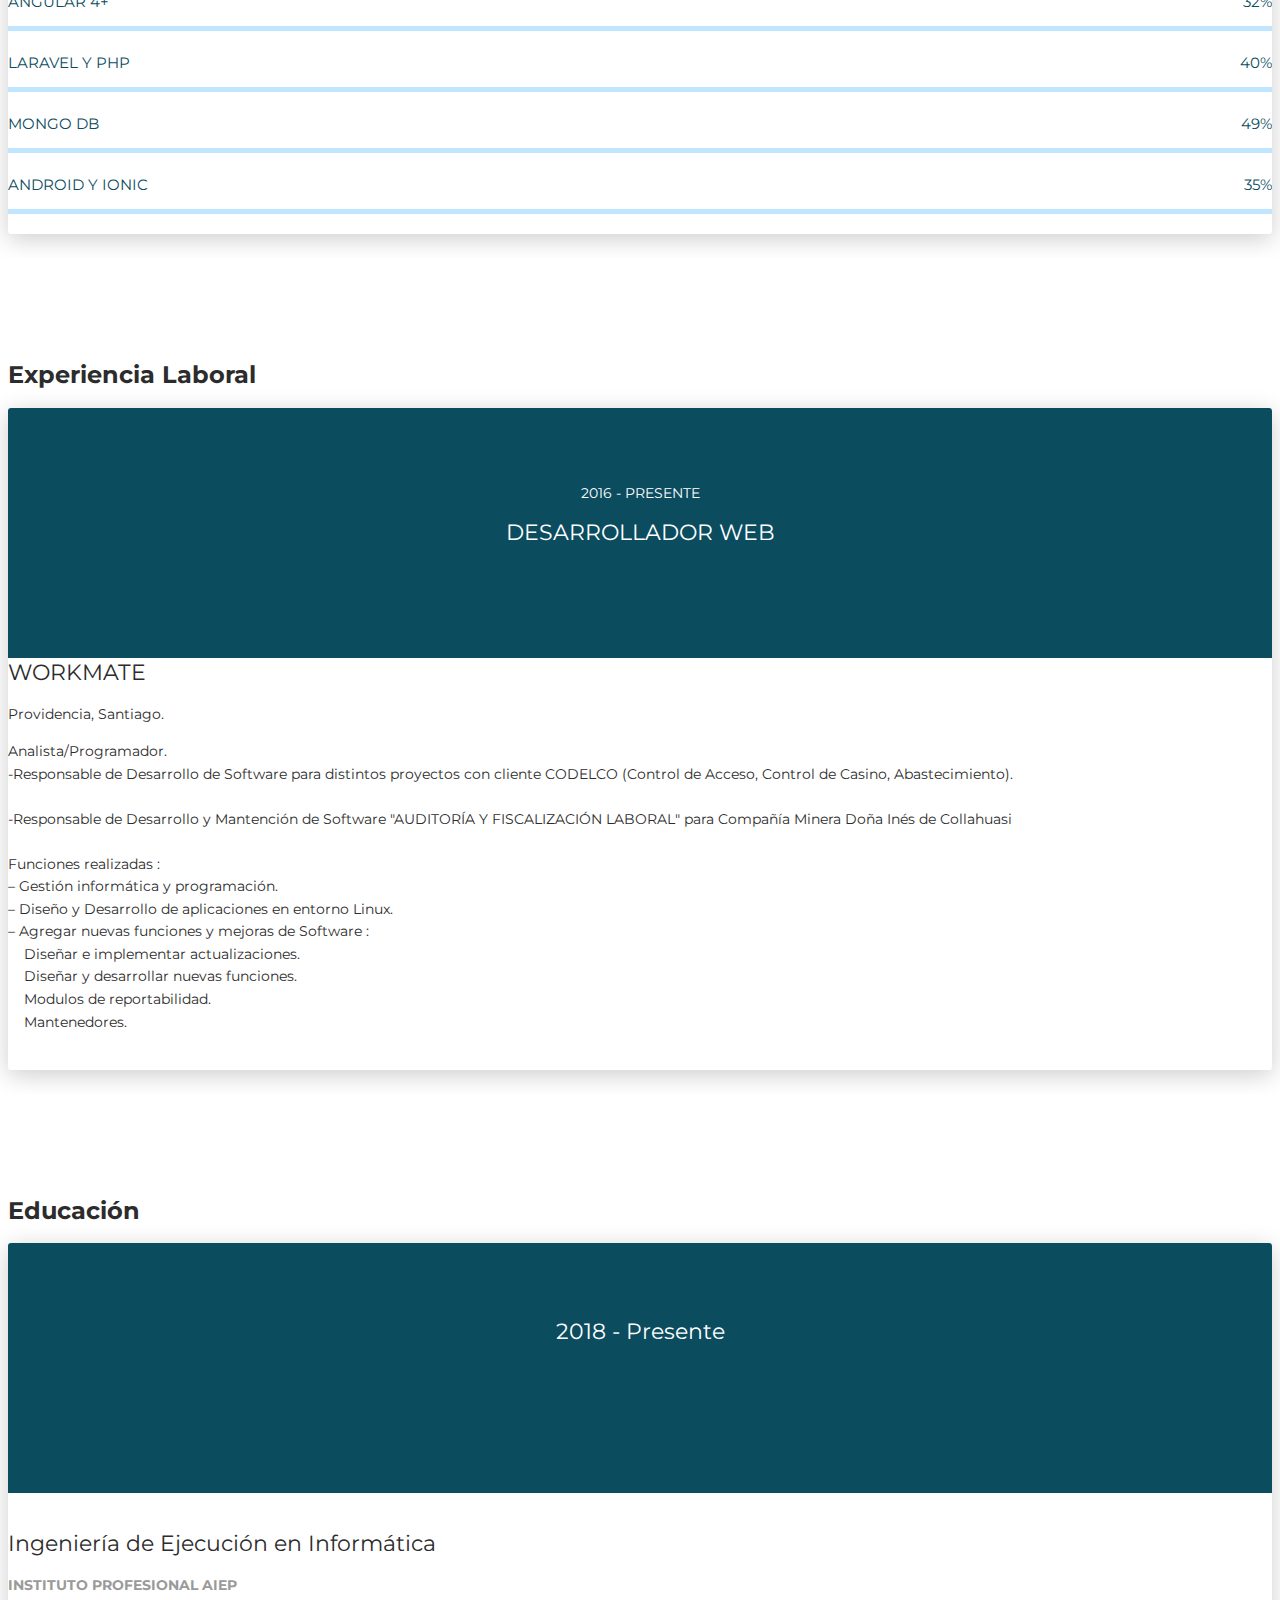
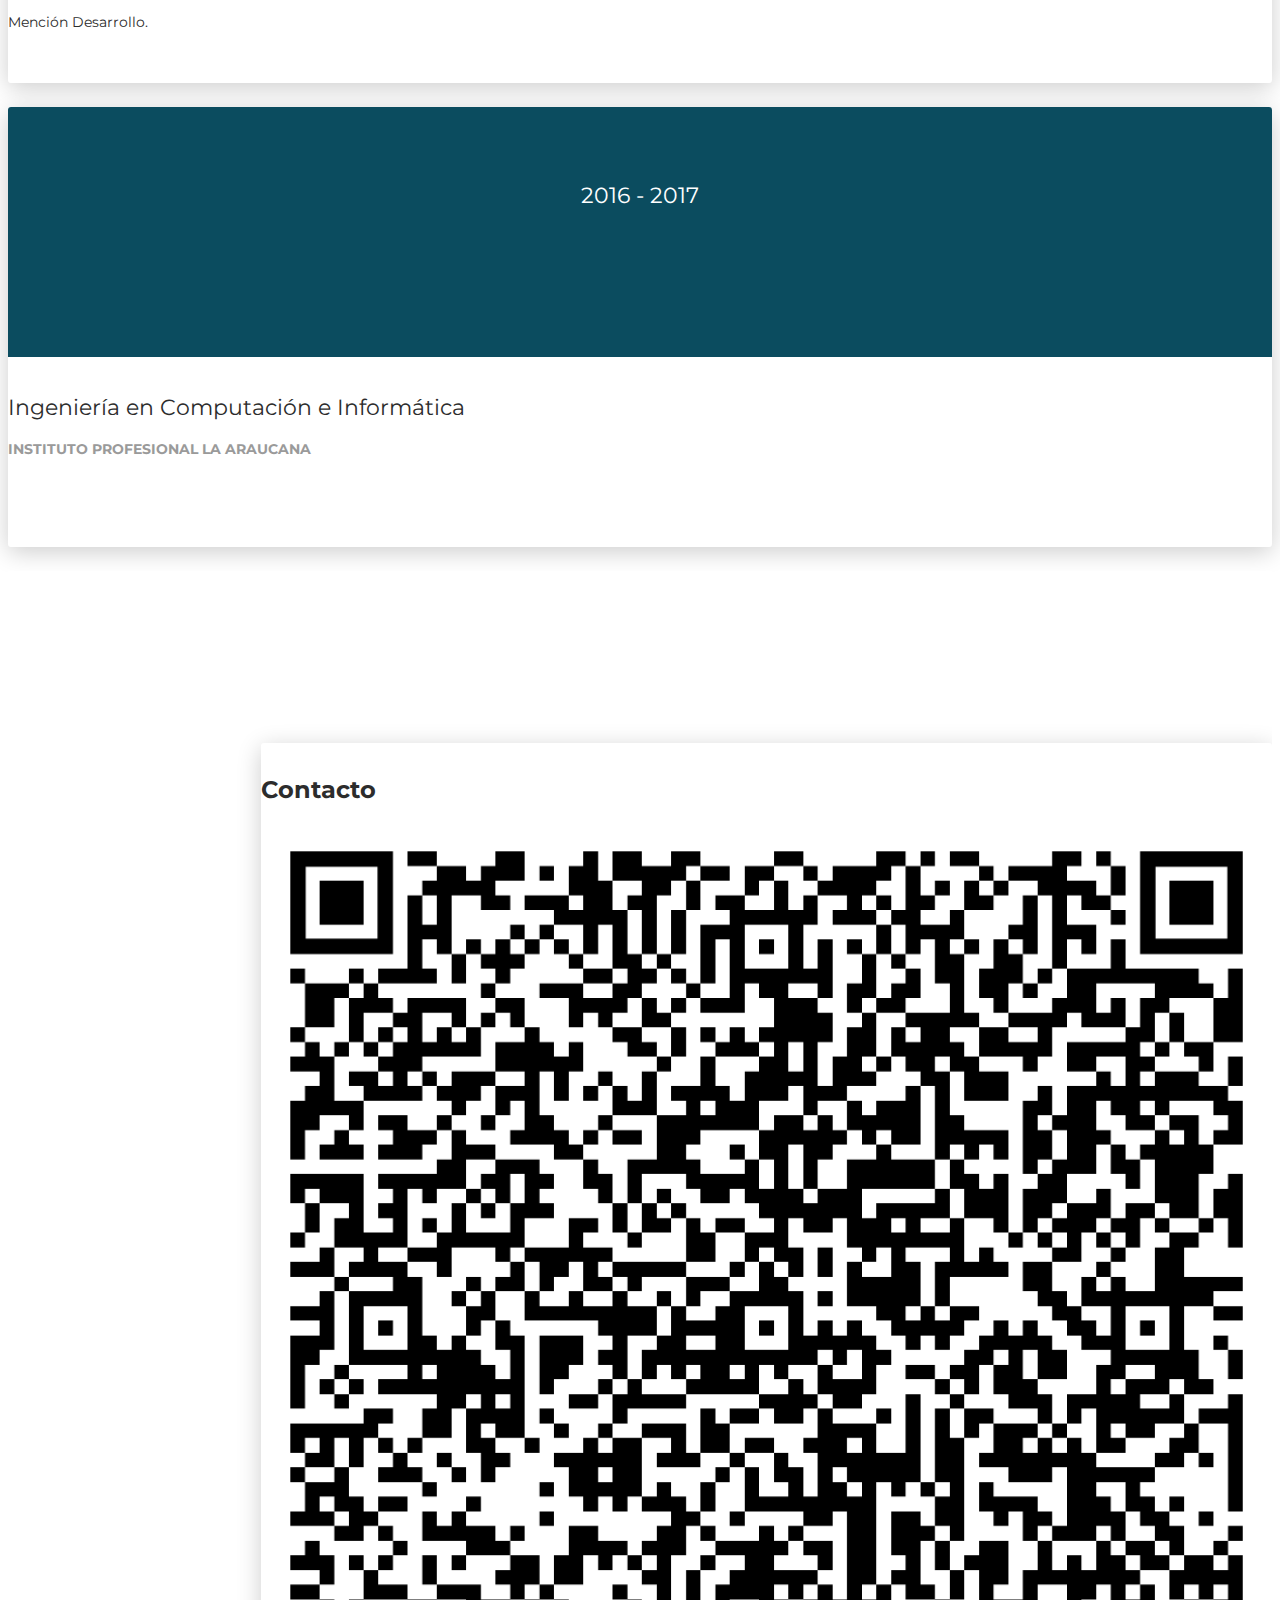
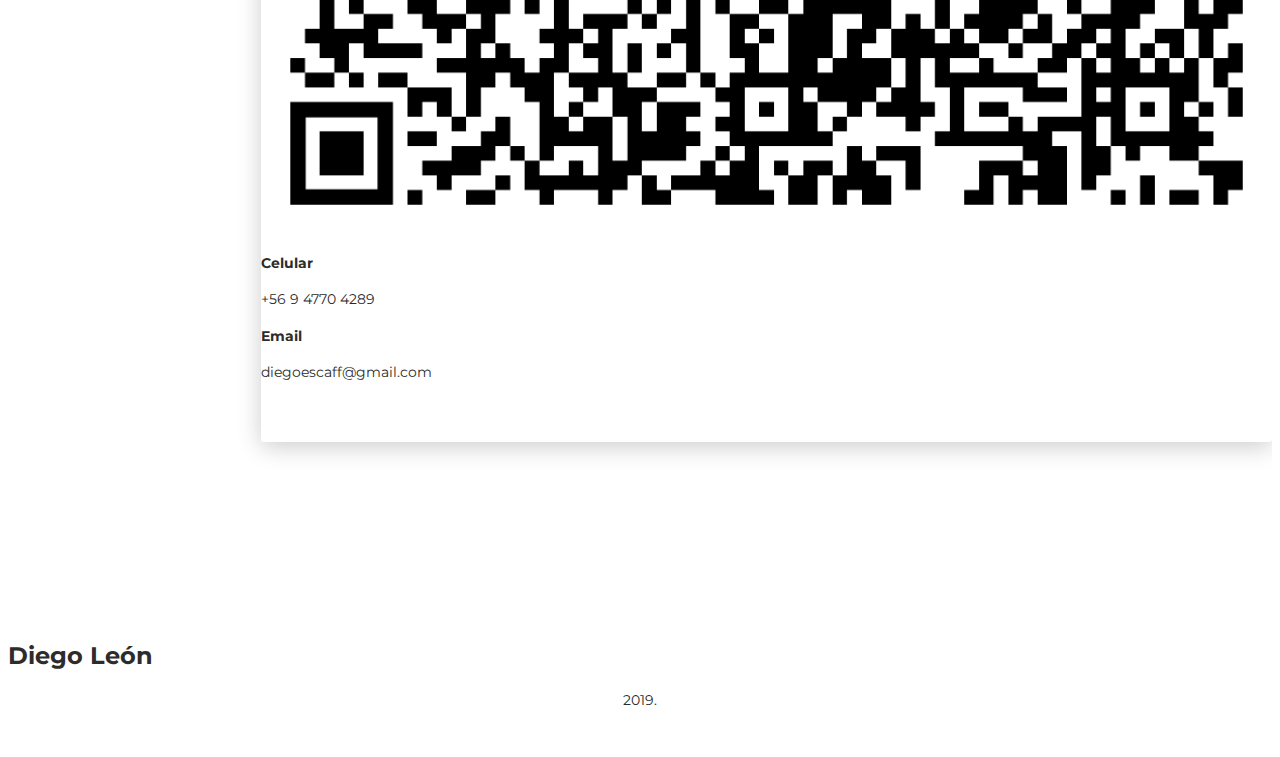
==== commit 9ef2c01a: "UPDATE" ====
--- a/index.html
+++ b/index.html
@@ -94,7 +94,7 @@
                       </div>
                   <div class="row mt-3">
                     <div class="col-sm-4"><strong class="text-uppercase">Edad:</strong></div>
-                    <div class="col-sm-8">26</div>
+                    <div class="col-sm-8">27</div>
                   </div>
                   <div class="row mt-3">
                     <div class="col-sm-4"><strong class="text-uppercase">Email:</strong></div>
@@ -118,7 +118,7 @@
             <div class="card-body">
               <div class="row">
                 <div class="col-md-6">
-                  <div class="progress-container progress-info"><span class="progress-badge">HTML5 y CSS3</span>
+                  <div class="progress-container progress-info"><span class="progress-badge">NODE JS</span>
                     <div class="progress">
                       <div class="progress-bar progress-bar-info" data-aos="progress-full" data-aos-offset="10" data-aos-duration="2000" role="progressbar"
                         aria-valuenow="60" aria-valuemin="0" aria-valuemax="100" style="width: 52%;"></div><span
@@ -127,7 +127,7 @@
                   </div>
                 </div>
                 <div class="col-md-6">
-                  <div class="progress-container progress-info"><span class="progress-badge">BOOTSTRAP</span>
+                  <div class="progress-container progress-info"><span class="progress-badge">BOOTSTRAP, HTML5 Y CSS3</span>
                     <div class="progress">
                       <div class="progress-bar progress-bar-info" data-aos="progress-full" data-aos-offset="10" data-aos-duration="2000" role="progressbar"
                         aria-valuenow="60" aria-valuemin="0" aria-valuemax="100" style="width: 60%;"></div><span
@@ -138,7 +138,7 @@
               </div>
               <div class="row">
                 <div class="col-md-6">
-                  <div class="progress-container progress-info"><span class="progress-badge">ANGULAR</span>
+                  <div class="progress-container progress-info"><span class="progress-badge">ANGULAR 4+</span>
                     <div class="progress">
                       <div class="progress-bar progress-bar-info" data-aos="progress-full" data-aos-offset="10" data-aos-duration="2000" role="progressbar"
                         aria-valuenow="60" aria-valuemin="0" aria-valuemax="100" style="width: 32%;"></div><span
@@ -147,7 +147,7 @@
                   </div>
                 </div>
                 <div class="col-md-6">
-                  <div class="progress-container progress-info"><span class="progress-badge">LARAVEL</span>
+                  <div class="progress-container progress-info"><span class="progress-badge">LARAVEL Y PHP</span>
                     <div class="progress">
                       <div class="progress-bar progress-bar-primary" data-aos="progress-full" data-aos-offset="10" data-aos-duration="2000" role="progressbar"
                         aria-valuenow="60" aria-valuemin="0" aria-valuemax="100" style="width: 40%;"></div><span
@@ -158,7 +158,7 @@
               </div>
               <div class="row">
                 <div class="col-md-6">
-                  <div class="progress-container progress-info"><span class="progress-badge">PHP</span>
+                  <div class="progress-container progress-info"><span class="progress-badge">MONGO DB</span>
                     <div class="progress">
                       <div class="progress-bar progress-bar-primary" data-aos="progress-full" data-aos-offset="10" data-aos-duration="2000" role="progressbar"
                         aria-valuenow="60" aria-valuemin="0" aria-valuemax="100" style="width: 49%;"></div><span
@@ -167,7 +167,7 @@
                   </div>
                 </div>
                 <div class="col-md-6">
-                  <div class="progress-container progress-info"><span class="progress-badge">ANDROID</span>
+                  <div class="progress-container progress-info"><span class="progress-badge">ANDROID Y IONIC</span>
                     <div class="progress">
                       <div class="progress-bar progress-bar-primary" data-aos="progress-full" data-aos-offset="10" data-aos-duration="2000" role="progressbar"
                         aria-valuenow="60" aria-valuemin="0" aria-valuemax="100" style="width: 35%;"></div><span
@@ -347,8 +347,12 @@
 
                       
                       Analista/Programador.<br>
-                      Responsable de Desarrollo de Software para distintos proyectos con cliente CODELCO (Control
+                      -Responsable de Desarrollo de Software para distintos proyectos con cliente CODELCO (Control
                       de Acceso, Control de Casino, Abastecimiento).<br><br>
+                       
+                       
+                      -Responsable de Desarrollo y Mantención de Software  "AUDITORÍA Y FISCALIZACIÓN LABORAL" para Compañía Minera Doña Inés de Collahuasi <br><br>
+                       
                       Funciones realizadas  :<br>
                       – Gestión informática y programación.<br>
                       – Diseño y Desarrollo de aplicaciones en entorno Linux.<br>
@@ -357,8 +361,6 @@
                       &nbsp;&nbsp;&nbsp;&nbsp;Diseñar y desarrollar nuevas funciones.<br>
                       &nbsp;&nbsp;&nbsp;&nbsp;Modulos de reportabilidad.<br>
                       &nbsp;&nbsp;&nbsp;&nbsp;Mantenedores.<br>
-                      
-                      Diseñar e implementar actualizaciones
                       
                       <br>
                  
@@ -574,7 +576,7 @@
     </div>
     <div class="h4 title text-center">Diego León</div>
     <div class="text-center text-muted">
-      <p ALIGN="Center">2018.</p>
+      <p ALIGN="Center">2019.</p>
     </div>
   </footer>
   <script src="js/core/jquery.3.2.1.min.js"></script>
